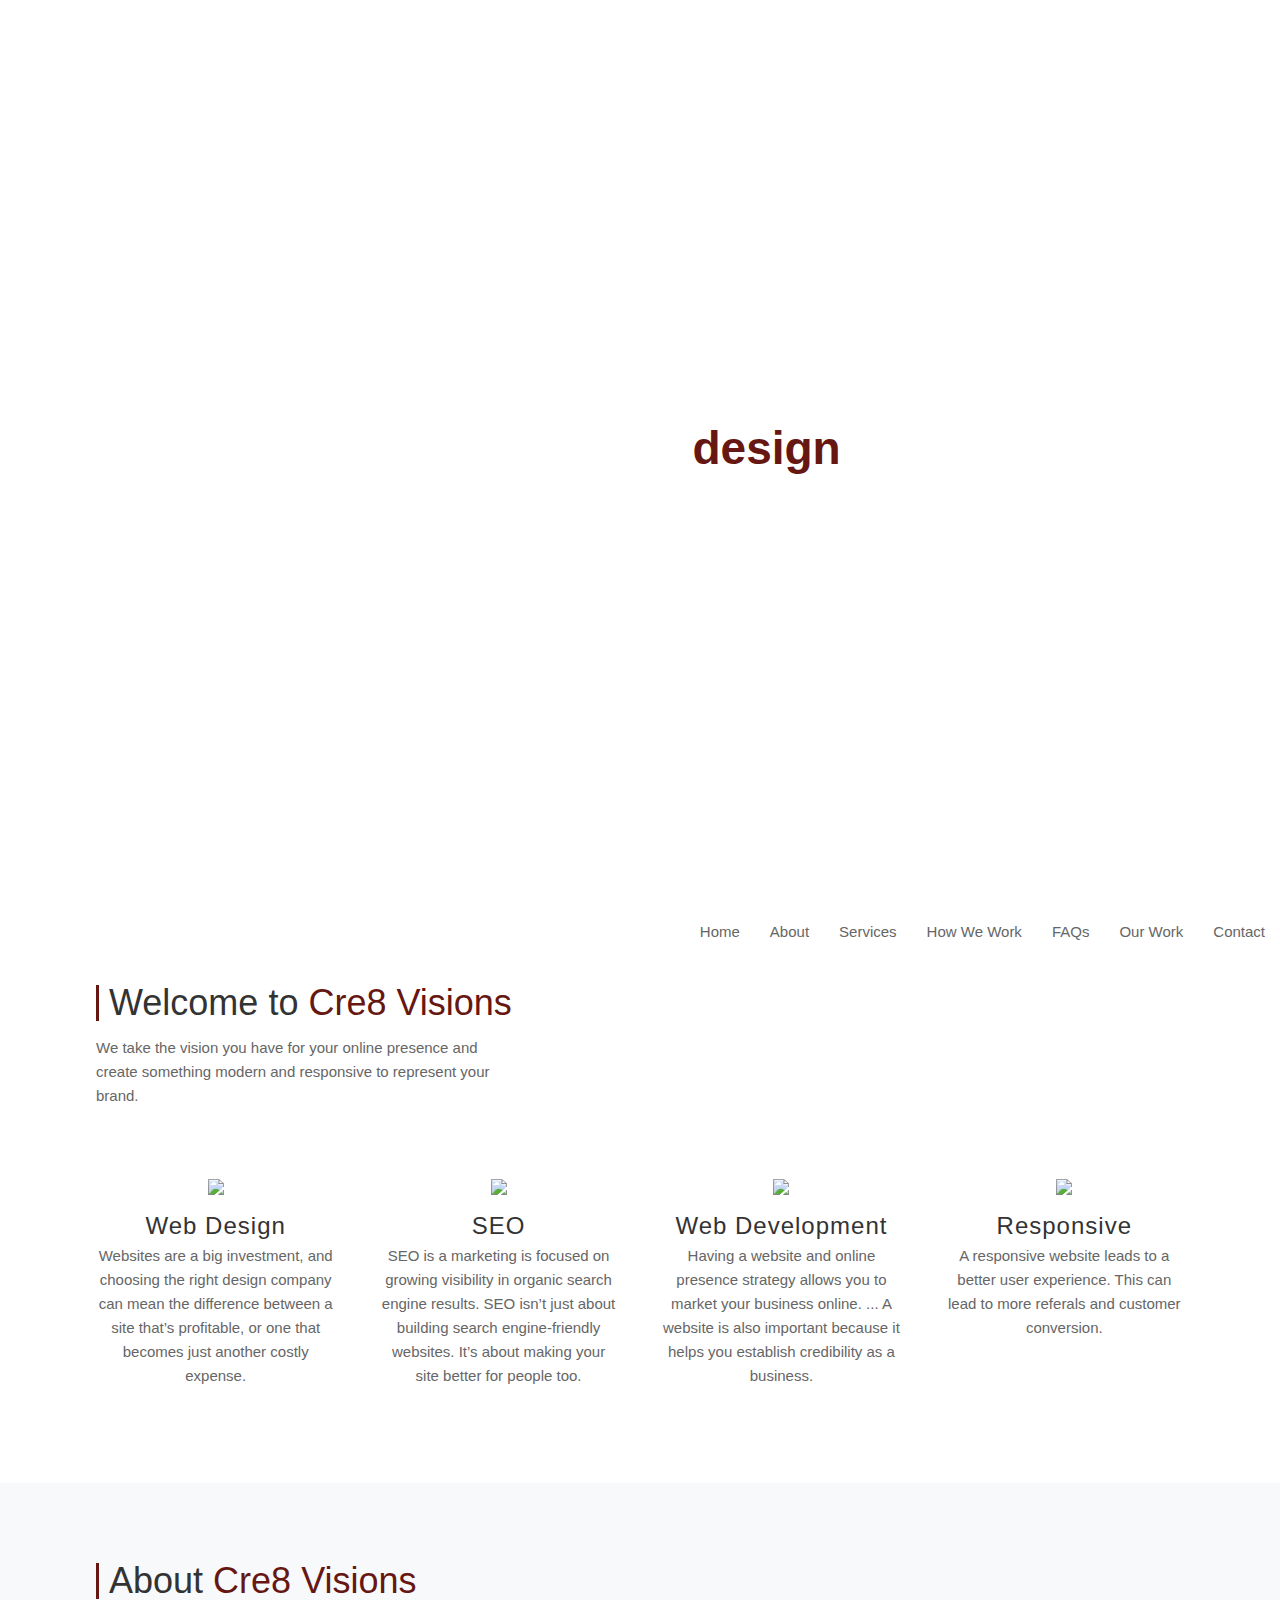
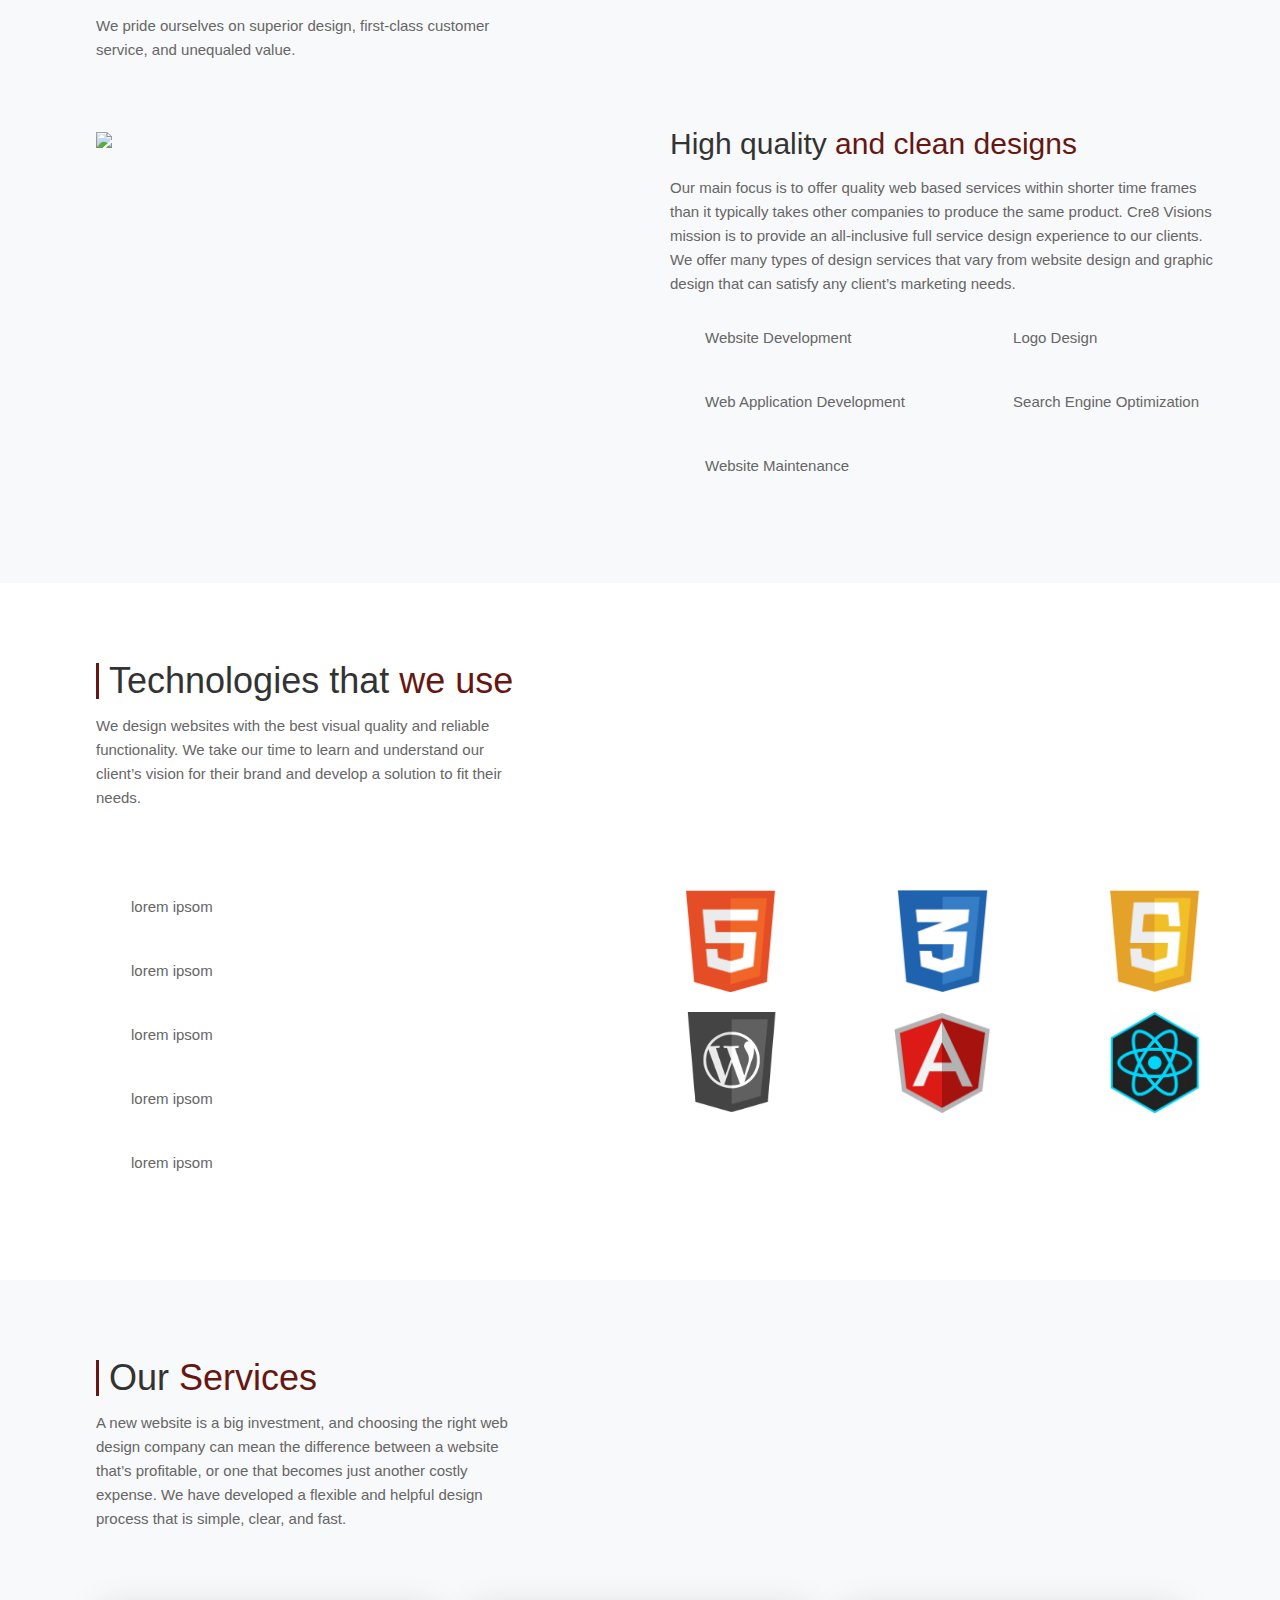
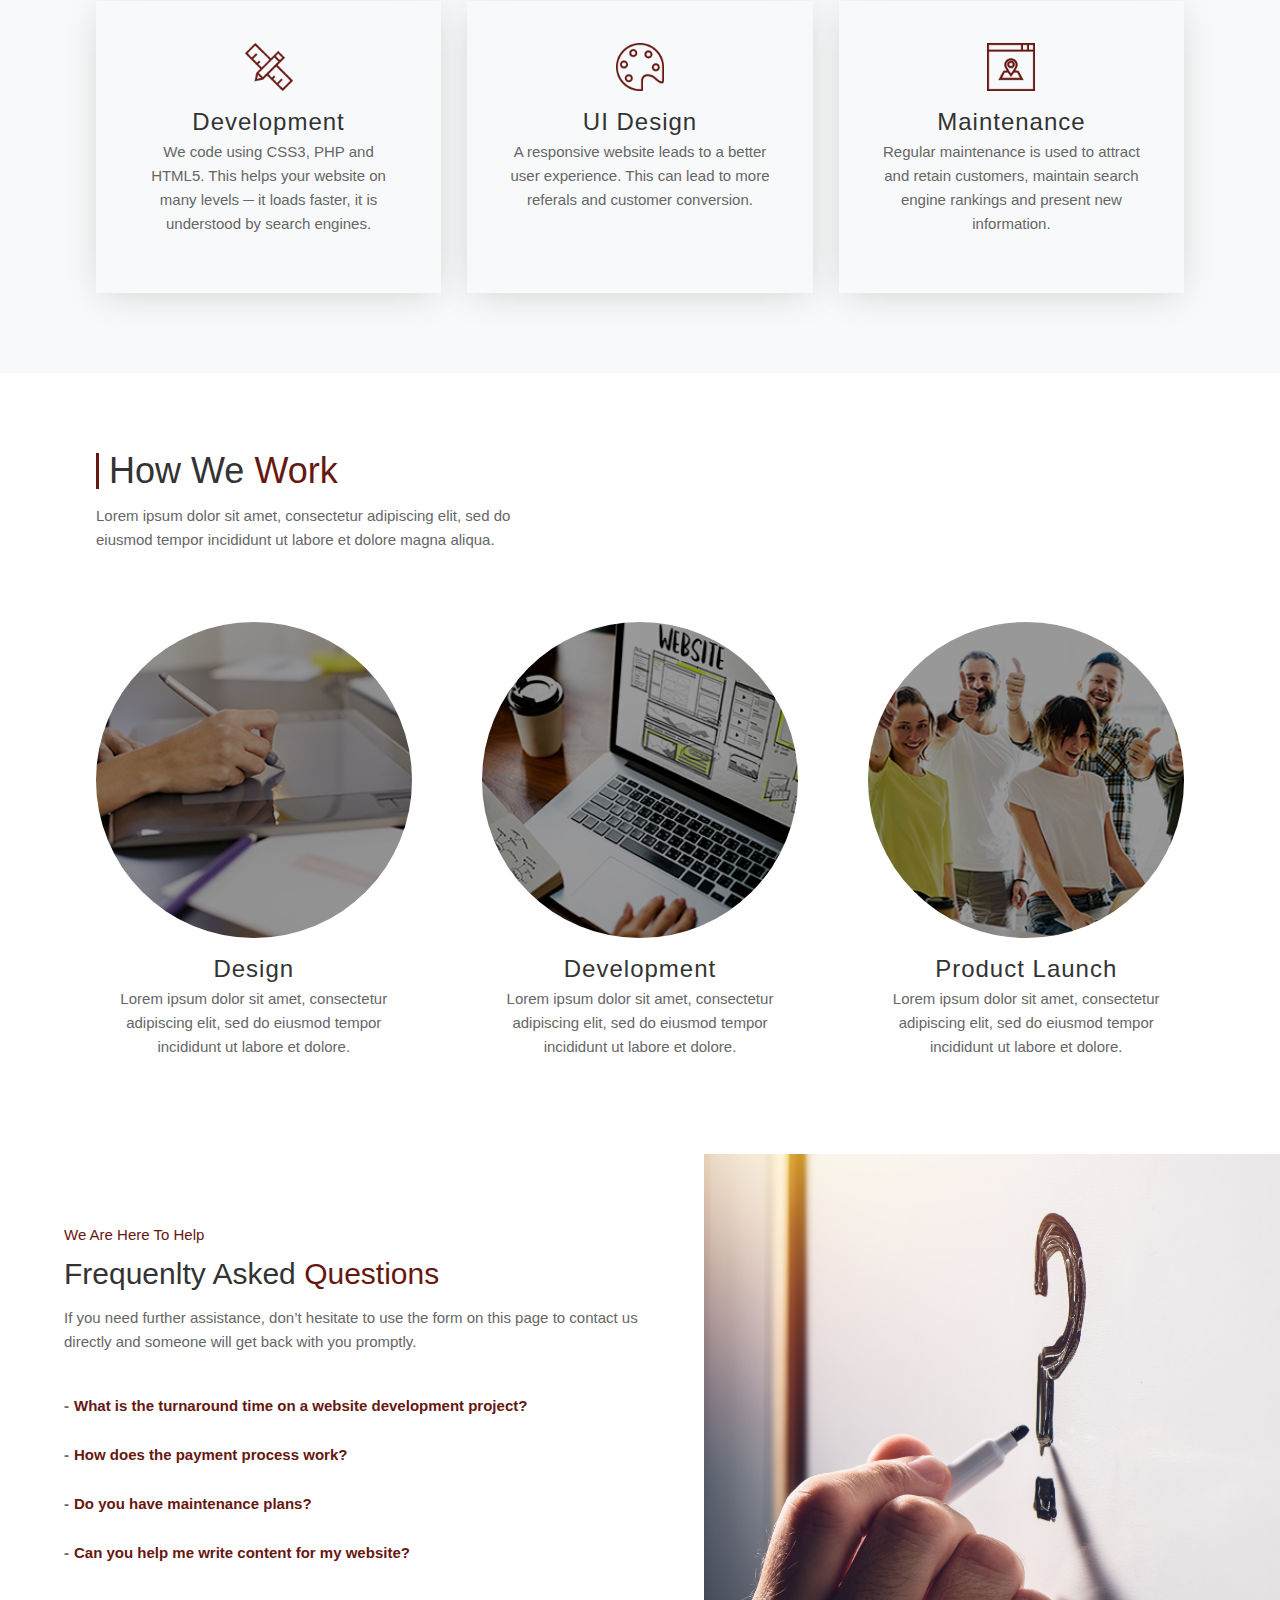
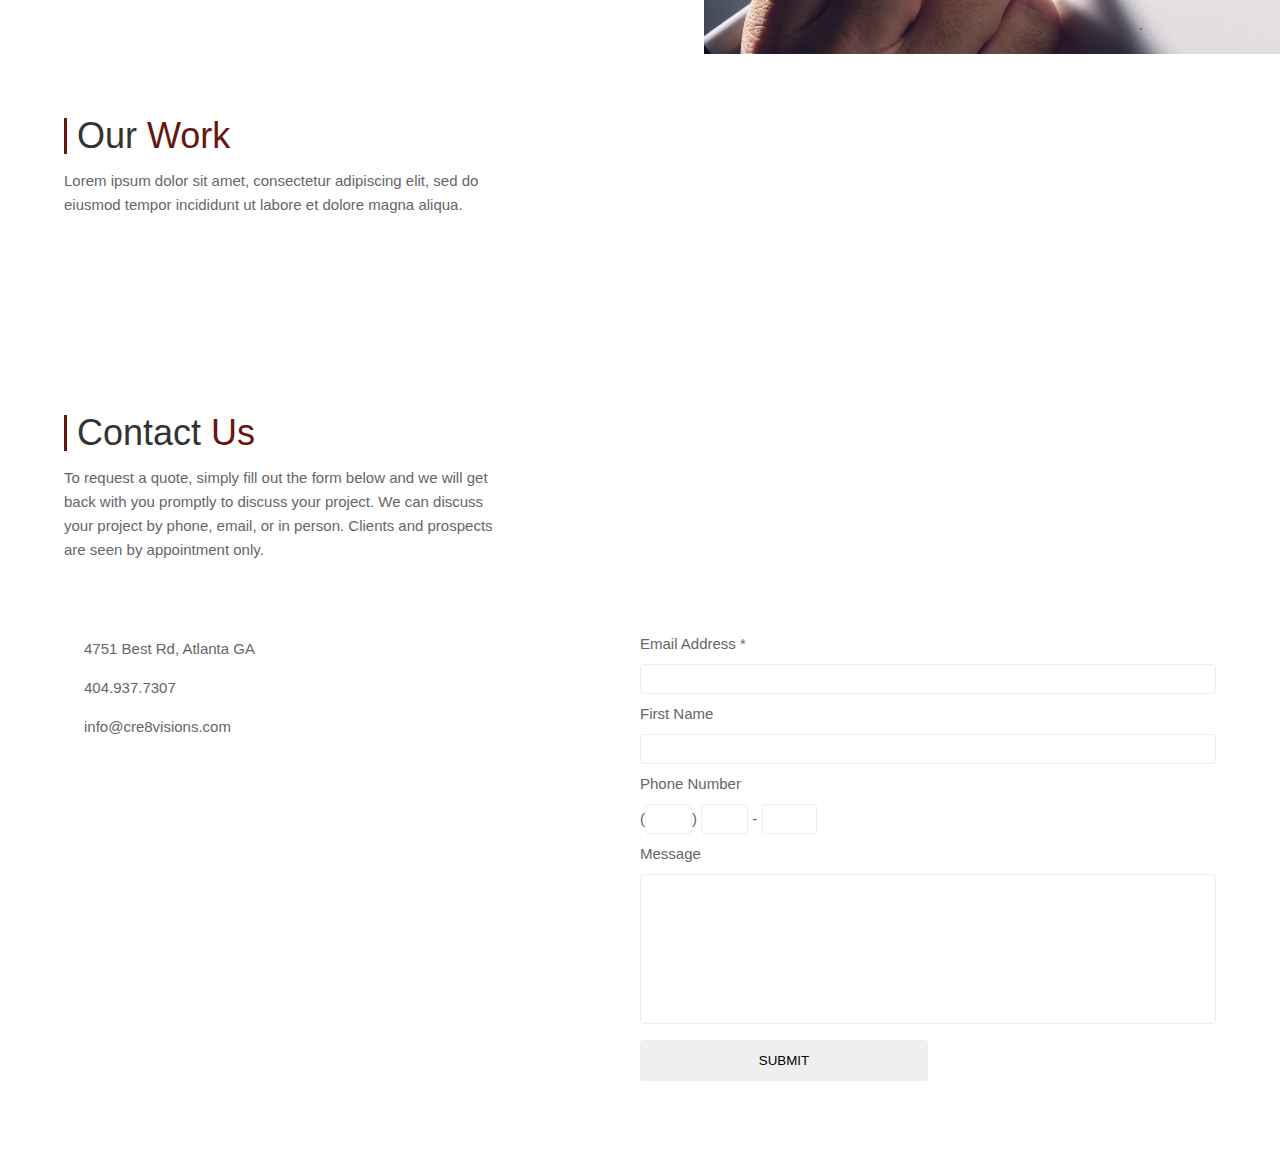
==== index.html @ c7406ad6 "css changes" ====
<!DOCTYPE html>
<html lang="en">

<head>
    <meta charset="utf-8" />
    <meta http-equiv="X-UA-Compatible" content="IE=edge">
    <title>Cre8 Visions | Atlanta Web Design and Development</title>
    <meta name="viewport" content="width=device-width, initial-scale=1, shrink-to-fit=yes">
    <link rel="stylesheet" type="text/css" media="screen" href="css/style.css" />
    <link rel="stylesheet" href="https://use.fontawesome.com/releases/v5.3.1/css/all.css" integrity="sha384-mzrmE5qonljUremFsqc01SB46JvROS7bZs3IO2EmfFsd15uHvIt+Y8vEf7N7fWAU"
        crossorigin="anonymous">
    <link href="https://fonts.googleapis.com/css?family=Montserrat:100,300,400,500,600" rel="stylesheet">
    <script type="text/javascript"
    src="https://ajax.googleapis.com/ajax/libs/jquery/1.11.0/jquery.min.js"></script>
    <script src="index.js"></script>
</head>

<body>

    <div class="hero">
        <div class="hero-callout">
            <h4>We Are Cre8 Visions</h4>
            <h1>Atlanta web <span class="red-span">design</span></h1>
            <p>Let us help you put your vision on the web.</p>
        </div>
    </div>
    <header id="header">
        <nav>
            <ul>
                <li>Home</li>
                <li>About</li>
                <li>Services</li>
                <li>How We Work</li>
                <li>FAQs</li>
                <li>Our Work</li>
                <li>Contact</li>
            </ul>
        </nav>

    </header> 
    
    <main>
<div id="stickyContent"></div>
        <!--WELCOME-->
        <section id="welcome" class="row">
            <div class="welcome-content">
                <h2 class="title"><span class="line"></span>Welcome to
                    <span class="title-bold">Cre8 Visions</span>
                    <!-- <span class="line p-absolute bg-orange"></span> -->
                </h2>
                <p class="short-desc">
                    We take the vision you have for your online presence and create something modern and responsive to
                    represent your brand.
                </p>
                <div class="welcome-cards">
                    <div class="call-out">
                        <img src="http://blukollallccom.ipage.com/images/ruler.png" class="icon">
                        <h5>Web Design</h5>
                        <p>Websites are a big investment, and choosing the right design company can mean the difference
                            between a site that’s profitable, or one that becomes just another costly expense.</p>
                    </div>

                    <div class="call-out">
                        <img src="http://blukollallccom.ipage.com/images/search.png" class="icon">
                        <h5>SEO</h5>
                        <p>SEO is a marketing is focused on growing visibility in organic search engine results. SEO
                            isn’t just about building search engine-friendly websites. It’s about making your site
                            better for people too.</p>
                    </div>

                    <div class="call-out">
                        <img src="http://blukollallccom.ipage.com/images/globe.png" class="icon">
                        <h5>Web Development</h5>
                        <p>Having a website and online presence strategy allows you to market your business online. ...
                            A website is also important because it helps you establish credibility as a business.</p>
                    </div>

                    <div class="call-out">
                        <img src="http://blukollallccom.ipage.com/images/chart.png" class="icon">
                        <h5>Responsive</h5>
                        <p>A responsive website leads to a better user experience. This can lead to more referals and
                            customer conversion. </p>
                    </div>
                </div>
            </div>
        </section>

        <!--ABOUT-->
        <section id="about" class="row">
            <div class="about-content">

                <h2 class="title"><span class="line"></span>About <span class="title-bold">Cre8 Visions</span>
                </h2>
                <p class="short-desc">
                    We pride ourselves on superior design, first-class customer service, and unequaled value.
                </p>
                <div class="about-container">
                    <div class="about-half">
                        <img class="half" src="/images/man-and-woman-working-in-office.jpg">
                    </div>
                    <div class="about-half">
                        <h3>High quality <span class="title-bold">and clean designs</span></h3>
                        <p>Our main focus is to offer quality web based services within shorter time frames than it typically takes other companies to produce the same product.   Cre8 Visions mission is to provide an all-inclusive full service design experience to our clients.  We offer many types of design services that vary from website design and graphic design that can satisfy any client’s marketing needs.</p>
                        <div class="about-check">
                            <div class="check-list">
                                <ul>
                                    <li><i class="fas fa-check"></i>Website Development</li>
                                    <li><i class="fas fa-check"></i>Web Application Development</li>
                                    <li><i class="fas fa-check"></i>Website Maintenance</li>
                                </ul>
                            </div>
                            <div class="check-list">
                                <ul>
                                    <li><i class="fas fa-check"></i>Logo Design</li>
                                    <li><i class="fas fa-check"></i>Search Engine Optimization</li>
                                </ul>
                            </div>
                        </div>
                    </div>
                </div>
            </div>
        </section>

        <!--TECHNOLOGIES-->
        <section id="technologies" class="row">
            <div class="tech-content">
                <h2 class="title">Technologies that <span class="title-bold">we use</span></h2>
                <p class="short-desc">We design websites with the best visual quality and reliable functionality. We
                    take our time to learn and understand our client’s vision for their brand and develop a solution to
                    fit their needs.</p>
                <div class="tech-container">
                    <div class="tech-half">
                        <ul>
                            <li><i class="fas fa-check"></i>lorem ipsom</li>
                            <li><i class="fas fa-check"></i>lorem ipsom</li>
                            <li><i class="fas fa-check"></i>lorem ipsom</li>
                            <li><i class="fas fa-check"></i>lorem ipsom</li>
                            <li><i class="fas fa-check"></i>lorem ipsom</li>


                        </ul>
                    </div>
                    <!--End tech-half-->
                    <div class="tech-half">
                        <div class="tech-stack">
                            <div class="col-3">
                                <img src="/images/html.jpg">
                            </div>
                            <div class="col-3">
                                <img src="/images/css.jpg">
                            </div>
                            <div class="col-3">
                                <img src="/images/javascript.jpg">
                            </div>
                        </div>
                        <!--End tech-stack-->
                        <div class="tech-stack">
                            <div class="col-3">
                                <img src="/images/wordpress.ico">
                            </div>
                            <div class="col-3">
                                <img src="/images/angular.jpg">
                            </div>
                            <div class="col-3">
                                <img src="/images/react.jpg">
                            </div>
                        </div>
                        <!--End tech-stack-->
                    </div>
                    <!--End tech-half-->
                </div>
                <!--End tech-container-->
            </div>
            <!--End tech-content-->
        </section>

        <!--WHY WE ARE DIFFERENT-->
        <section id="whydifferent">
            <div class="intro"></div>
        </section>


        <!--SERVICES-->
        <section id="services">
            <div class="services-content">
                <h2 class="title"><span class="line-short"></span>Our <span class="title-bold">Services</span>
                </h2>
                <p class="short-desc">
                    A new website is a big investment, and choosing the right web design company can mean the
                    difference between a website that’s profitable, or one that becomes just another costly expense. We
                    have developed a flexible and helpful design process that is simple, clear, and fast.
                </p>

                <div class="services-cards">
                    <div class="s-call-out">
                        <img src="/images/develop.png" class="icon">
                        <h5>Development</h5>
                        <p>
                            We code using CSS3, PHP and HTML5. This helps your website on many levels ─ it loads
                            faster, it is understood by search engines.
                        </p>
                    </div>
                    <div class="s-call-out">
                        <img src="/images/ui.png" class="icon">
                        <h5>UI Design</h5>
                        <p>
                            A responsive website leads to a better user experience. This can lead to more referals and
                            customer conversion.
                        </p>
                    </div>
                    <!-- <div class="s-call-out">
                        <img src="/images/market.png" class="icon">
                        <h5>Logo Design</h5>
                        <p>
                            A logo is an important part of your company's brand, and makes a significant impact on a company's public perception. In fact, a logo is one of the most important branding investments a business can make.                     
                        </p>
                    </div> -->
                    <div class="s-call-out">
                        <img src="/images/market.png" class="icon">
                        <h5>Maintenance</h5>
                        <p>
                            Regular maintenance is used to attract and retain customers, maintain search engine
                            rankings and present new information.
                        </p>
                    </div>
                </div>
            </div>
        </section>

        <!--HOW WE WORK-->
        <section id="howwework">
            <div class="howwework-content">
                <h2 class="title"><span class="line"></span>How We <span class="title-bold">Work</span>
                </h2>
                <p class="short-desc">
                    Lorem ipsum dolor sit amet, consectetur adipiscing elit, sed do eiusmod tempor incididunt ut labore
                    et dolore magna aliqua.
                </p>
                <div class="howwework-cards">
                    <div class="h-call-out">
                        <img src="/images/design.jpg" class="circle">
                        <h5>Design</h5>
                        <p>Lorem ipsum dolor sit amet, consectetur adipiscing elit, sed do eiusmod tempor incididunt ut
                                labore et dolore.</p>
                    </div>

                    <div class="h-call-out">
                        <img src="/images/development.jpg" class="circle">
                        <h5>Development</h5>
                        <p>Lorem ipsum dolor sit amet, consectetur adipiscing elit, sed do eiusmod tempor incididunt ut
                                labore et dolore.</p>
                    </div>

                    <div class="h-call-out">
                        <img src="/images/product.jpg" class="circle">
                        <h5>Product Launch</h5>
                        <p>Lorem ipsum dolor sit amet, consectetur adipiscing elit, sed do eiusmod tempor incididunt ut
                            labore et dolore.</p>
                    </div>
                </div>
            </div>
        </section>

        <!--FAQS-->
        <section id="faqs">
            <div class="faqs-content">
                <div class="f-half f-half-left">
                    <p class="subtitle">
                        We Are Here To Help
                    </p>
                    <h3 class="">Frequenlty Asked <span class="title-bold">Questions</span>
                    </h3>
                    <p class="">
                        If you need further assistance, don’t hesitate to use the form on this page to contact us
                        directly and someone will get back with you promptly.
                    </p>
                    <div class="questions">
                        <div class="question-container">
                            <p class="question">What is the turnaround time on a website development project?</p>
                            <div class="answer">The turnaround on a website development project varies by size of the
                                project. Typically a basic website can be turned around in 30 days if all content for
                                the site is provided upfront. The content delivery is very important to keep the
                                project delivery on time.</div>
                        </div>
                        <div class="question-container">
                            <p class="question">How does the payment process work?</p>
                            <div class="answer">The project starts with a 50% deposit. After design sign off and before
                                we move into programming, we collect 25%. Once we have completed and fulfilled our
                                scope, the final 25% is collected and your website is then scheduled for launch</div>
                        </div>
                        <div class="question-container">
                            <p class="question">Do you have maintenance plans?</p>
                            <div class="answer">Of course! No need to go from developer to developer every time you need
                                a site update. We have multiple plans to fit your website maintenance needs.</div>
                        </div>
                        <div class="question-container">
                            <p class="question">Can you help me write content for my website?</p>
                            <div class="answer">For an additional fee we do offer copywriting services.</div>
                        </div>
                    </div>
                </div>
                <div class="f-half f-half-right">

                </div>
            </div>
        </section>

        <!--TESTIMONIES-->
        <section id="testimonies"></section>

        <!--OUR WORK-->
        <section id="ourwork">
            <h2 class="title"><span class="line-short"></span>Our <span class="title-bold">Work</span>
            </h2>
            <p class="short-desc">
                Lorem ipsum dolor sit amet, consectetur adipiscing elit, sed do eiusmod tempor incididunt ut labore et
                dolore magna aliqua.
            </p>
            <div class="intro"></div>
        </section>

        <!--OUR blog-->
        <!--<section id="ourblog">
            <h2 class="title"><span class="line-short"></span>Our <span class="title-bold">Blog</span>
            </h2>
            <p class="short-desc">
                Lorem ipsum dolor sit amet, consectetur adipiscing elit, sed do eiusmod tempor incididunt ut labore et dolore magna aliqua.
            </p>
            <div class="intro"></div>    
        </section>-->

        <!--CONTACT-->
        <section id="contact">

            <h2 class="title"><span class="line-short"></span>Contact <span class="title-bold">Us</span>
            </h2>
            <p class="short-desc">
                To request a quote, simply fill out the form below and we will get back with you promptly to discuss
                your project. We can discuss your project by phone, email, or in person.
                Clients and prospects are seen by appointment only.
            </p>
            <div class="contact-content">
                <div class="contact-left c-half">
                    <p><i class="fas fa-map-marked-alt fa-2x"></i>4751 Best Rd, Atlanta GA</p>
                    <p><i class="fas fa-mobile-alt fa-2x"></i> 404.937.7307</p>
                    <p><i class="fas fa-envelope fa-2x"></i>info@cre8visions.com</p>
                </div>

                <div class="contact-right c-half">
                    <!-- Begin Mailchimp Signup Form -->
                    <div id="mc_embed_signup">
                        <form action="https://blukolladesigns.us4.list-manage.com/subscribe/post?u=a2a1aa2dd1f7f5a3fca1d4384&amp;id=450f7bca35"
                            method="post" id="mc-embedded-subscribe-form" name="mc-embedded-subscribe-form" class="validate"
                            target="_blank" novalidate>
                            <div id="mc_embed_signup_scroll">

                                <div class="mc-field-group">
                                    <label for="mce-EMAIL">Email Address <span class="asterisk">*</span>
                                    </label>
                                    <input type="email" value="" name="EMAIL" class="required email" id="mce-EMAIL">
                                </div>
                                <div class="mc-field-group">
                                    <label for="mce-FNAME">First Name </label>
                                    <input type="text" value="" name="FNAME" class="" id="mce-FNAME">
                                </div>
                                <div class="mc-field-group size1of2">
                                    <label for="mce-PHONE">Phone Number </label>
                                    <div class="phonefield phonefield-us">
                                        (<span class="phonearea"><input class="phonepart " pattern="[0-9]*" id="mce-PHONE-area"
                                                name="PHONE[area]" maxlength="3" size="3" value="" type="text"></span>)
                                        <span class="phonedetail1"><input class="phonepart " pattern="[0-9]*" id="mce-PHONE-detail1"
                                                name="PHONE[detail1]" maxlength="3" size="3" value="" type="text"></span>
                                        -
                                        <span class="phonedetail2"><input class="phonepart " pattern="[0-9]*" id="mce-PHONE-detail2"
                                                name="PHONE[detail2]" maxlength="4" size="4" value="" type="text"></span>
                                        <span class="small-meta nowrap"></span>
                                    </div>
                                </div>
                                <div class="mc-field-group">
                                    <label for="mce-MESSAGE">Message </label>
                                    <input type="text" value="" name="MESSAGE" class="" id="mce-MESSAGE">
                                </div>
                                <div id="mce-responses" class="clear">
                                    <div class="response" id="mce-error-response" style="display:none"></div>
                                    <div class="response" id="mce-success-response" style="display:none"></div>
                                </div>
                                <!-- real people should not fill this in and expect good things - do not remove this or risk form bot signups-->
                                <div style="position: absolute; left: -5000px;" aria-hidden="true"><input type="text"
                                        name="b_a2a1aa2dd1f7f5a3fca1d4384_450f7bca35" tabindex="-1" value=""></div>
                                <div class="clear"><input type="submit" value="SUBMIT" name="subscribe" id="mc-embedded-subscribe"
                                        class="button"></div>
                            </div>
                        </form>
                    </div>
                </div>
                <!--End mc_embed_signup-->
            </div>

        </section>

        <!--FOOTER-->
        <footer>
            <div class="social"></div>
        </footer>
    </main>

    <script type="text/javascript" src="//s3.amazonaws.com/downloads.mailchimp.com/js/mc-validate.js"></script>
    
    <script type="text/javascript">(function ($) { window.fnames = new Array(); window.ftypes = new Array(); fnames[0] = 'EMAIL'; ftypes[0] = 'email'; fnames[1] = 'FNAME'; ftypes[1] = 'text'; fnames[3] = 'ADDRESS'; ftypes[3] = 'address'; fnames[4] = 'PHONE'; ftypes[4] = 'phone'; fnames[5] = 'MESSAGE'; ftypes[5] = 'text'; }(jQuery)); var $mcj = jQuery.noConflict(true);</script>
    
<script>document.addEventListener("DOMContentLoaded", function(event) { 


        var acc = document.getElementsByClassName("question");
        var answer = document.getElementsByClassName('answer');
        
        for (i = 0; i < acc.length; i++) {
            acc[i].onclick = function(){
                this.classList.toggle("active");
                this.nextElementSibling.classList.toggle("show");
        };
        }
        
        function setClass(els, className, fnName) {
            for (var i = 0; i < els.length; i++) {
                els[i].classList[fnName](className);
            }
        }
        
        });</script>
</body>

</html>
---- css/style.css ----
body {
    margin: 0;
    font-family: 'Monsterrat', sans-serif;
    font-weight: 300;
    height: 100%;
    margin-top: 5px;
    line-height: 24px;
    font-size: 18px;
    color: #666;
}

img {
    width: 100%;
    height: auto;
}

h1, h2, h3, h4, h5, h6 {
    color: #333;
    margin: 0 0 20px 0;
}

h1 {
    font-size: 46px;
    font-weight: 100;
    line-height: 42px;
    color: #fff;
}

h2 {
    font-size: 36px;
    font-weight: 100;
    line-height: 36px;
}

h3 {
    font-size: 25px;
    font-weight: 200;
}

h4 {
    font-size: 18px;
    font-weight: 100;
    color: #fff;
}

h5 {
    font-size: 18px;
    margin-bottom: 0px;
    margin-top: 10px;
    letter-spacing: 1px;
}

p {
    margin-top: 5px;
    line-height: 24px;

}

ul {
    margin-bottom: 0px;
    margin-top: 0px;
    padding-left: 0px;
}

li {
    list-style: none;
    margin-bottom: 10px;
}

.red-span {
    color: #671711;
    font-weight: 600;
}

.subtitle {
    color: #671711;
    font-weight: 400;
}

/* The hero image */

.hero {
    background-image: url("http://cre8visions.com/wp-content/uploads/2016/03/header.jpg");
    height: 100vh;
    background-position: center;
    background-repeat: no-repeat;
    background-size: cover;
    position: relative;
}

.hero-callout {
    text-align: center;
    position: absolute;
    top: 50%;
    left: 50%;
    transform: translate(-50%, -50%);
    color: white;
}

.row {
    padding: 15% 0 5% 0;

}

.call-out {
    text-align: center;
    margin-bottom: 15%;
}

.col-3 {
  display: flex;
  flex-direction: column;
}

/* -- WELCOME SECTION --*/

/* -------------------*/

#welcome {
    padding: 5%;
}

.title {
    border-left: #671711 solid 3px; 
    padding-left: 10px;
    margin: 0 25% 15px 0;

}

/* .title {
    margin: 0 25% 15px 0;
} */

.title-bold {
    font-weight: 500;
    color: #671711;
}

.short-desc {
    margin: 0 25% 70px 0;
}

.icon {
    height: auto;
    width: 48px;
}

/* -- ABOUT SECTION --*/

/* -------------------*/

#about {
    background-color: #f8f9fa;
    padding: 5%;
}

.fas {
    padding-right: 20px;
    color: #671711;
}

/* -- TECHNOLOGIES --*/

/* -------------------*/

#technologies {
    padding: 5%;
}

.half {
    margin-bottom: 5%;
}

.tech-stack {
    display: flex;
    justify-content: space-between;
  }

  .col-3 img {
    padding: 10px; 
    width: 75px;
    height: auto;        
  }

/* -- OUR SERVICES --*/

/* -------------------*/

#services {
    background-color: #f8f9fa;
    padding: 5%;
}



.s-call-out {
    padding: 40px;
    box-shadow: 0 5px 35px -7px #ccc;
    border: 2px solid transparent;
    text-align: center;
}

/* -- HOW WE WORK --*/

/* -------------------*/

#howwework {
    padding: 5%;
}

.circle {
    border-radius: 50%;
    filter: brightness(60%);
}

/* -- FAQS --*/

/* -------------------*/

#faqs {
    padding: 5%;
}

.question-container::before {
    content: "-";
    float: left;
    padding-right: 5px;
    font-weight: 600;
}

.questions {
    margin-top: 40px;
}

.question {
    color: #671711;
    font-weight: 600;
}

.answer {
    background-color: #f4f4f4;
    padding: 10px;
}

div.answer {
    padding: 0 18px;
    max-height: 0;
    overflow: hidden;
    transition: 0.4s ease-in-out;
    opacity: 0;
    margin-bottom:10px;
}

div.answer.show {
    opacity: 1;
    max-height: 500px; 
}

/* -- OUR WORK --*/

/* -------------------*/

#ourwork {
    padding: 5%;
}

/* -- OUR BLOG --*/

/* -------------------*/

#ourblog {
    padding: 5%;
}

/* -- CONTACT --*/

/* -------------------*/

#contact {
    padding: 5%;
}

input[type=text] {
    border-radius: 3px;
    border: 1px solid #eeeeee;
    /* padding: 12px 20px; */
    margin: 8px 0;
    box-sizing: border-box;
    height: 30px;
}

#mce-FNAME {
    width: 100%;
    border-radius: 3px;
    border: 1px solid #eeeeee;
    /* padding: 12px 20px; */
    margin: 8px 0;
    box-sizing: border-box;
}

input[type=email] {
    width: 100%;
    border-radius: 3px;
    border: 1px solid #eeeeee;
    /* padding: 12px 20px; */
    margin: 8px 0;
    box-sizing: border-box;
    height: 30px;

}

input[type=submit] {
    width: 50%;
    border-radius: 3px;
    border: 1px solid #eeeeee;
    padding: 12px;
    margin: 8px 0;
    box-sizing: border-box;
}

#mce-MESSAGE {
    width: 100%;
    height: 150px;
    resize: none;
    border-radius: 3px;
    box-sizing: border-box;
}

@media screen and (min-width: 1024px) {
     body {
        margin: 0;
        font-family: 'Monsterrat', sans-serif;
        font-weight: 300;
        height: 100%;
        margin-top: 5px;
        line-height: 24px;
        font-size: 15px;
        color: #666;
    }

    h3 {
        font-size: 30px;
        font-weight: 300;
    }
  
    h4 {
      font-size: 24px;
    }

    h5 {
        font-size: 24px;
        font-weight: 500;
        line-height: 27px;
    }
    
    .row {
        padding: 0 0 0 0;
    }

    nav ul {
        display: flex;
        float: right;
    }

    li {
        padding: 15px;
    }

    #header {
        background-color: black;
        position: relative;
        z-index: 1001;
    }

    #stickyContent {
        position: fixed;
        top: 0;
        left: 0;
        right: 0;
        z-index: 1000;
        background-color: #E0461B;
      }
  
/* -- WELCOME SECTION --*/

/* -------------------*/
    #welcome {
        padding: 80px 0;

    }
  
    .welcome-content {
        max-width: 85%;
        margin-right: auto;
        margin-left: auto;
    }
  
    .welcome-cards {
        display: flex;
        justify-content: space-between;
    }

    .call-out {
        margin-bottom: 0;
        width: 22%;
    }

    .title {
        border-left: #671711 solid 3px; 
    }

    .short-desc {
        margin: 0 61% 70px 0;
    }

/* -- ABOUT SECTION --*/

/* -------------------*/
    #about {
        width: 100%;
        padding: 80px 0;
    }

    .about-content {
        width: 85%;
        margin-right: auto;
        margin-left: auto;
    }

    .about-container {
        display: flex;
        justify-content: space-between;
    }

    .about-half { 
        flex: 0 0 50%;
        max-width: 50%;
        margin-right: 30px;
    }

    .about-check {
        display: flex;
        justify-content: space-between;
    }
  
/*   Technologies we use */
  
    #technologies {
        width: 100%;
        padding: 80px 0;
    }

    .tech-content {
        width: 85%;
        margin-right: auto;
        margin-left: auto;
    }

    .tech-container {
        display: flex;
        justify-content: space-between;
    }

    .tech-half { 
        flex: 0 0 50%;
        max-width: 50%;
        margin-right: 30px;
    }

    .tech-stack {
        display: flex;
        justify-content: space-between;
      }
    
      .col-3 img {
        padding: 10px; 
        width: 100px;
        /* height: auto;         */
      }
  

/* -- OUR SERVICES --*/

/* -------------------*/
    #services {
       padding: 80px 0;
    }

    .services-content {
        width: 85%;
        margin-right: auto;
        margin-left: auto;
    }

    .services-cards {
        display: flex;
        justify-content: space-between;
    }

    .s-call-out {
        width: 24%;
    }

/* -- HOW WE WORK --*/

/* -------------------*/
    #howwework {
        padding: 80px 0;
    }

    .howwework-content {
        width: 85%;
        margin-right: auto;
        margin-left: auto;
    }

    .howwework-cards{
        display: flex; 
        justify-content: space-between;
        text-align: center;
    }

    .h-call-out {
        width: 29%;
    }

/* -- FAQS --*/

/* -------------------*/
    #faqs {
        padding: 0;
    }

    .faqs-content {
        display: flex;
    }

    .f-half {
        width: 50%;
    }

    .f-half-left {
        padding: 5%;

    }

    .f-half-right {
        background-image: url("/images/faqs.jpg");
        background-size: cover;
        background-repeat: no-repeat;
    }

    .contact-content {
        display: flex;
    }

    .c-half {
        width: 50%;
    }

}

/* Smartphones (portrait and landscape) ----------- */
@media only screen 
and (min-device-width : 320px) 
and (max-device-width : 480px) {
/* Styles */
}
 
/* Smartphones (landscape) ----------- */
@media only screen 
and (min-width : 321px) {
/* Styles */
}
 
/* Smartphones (portrait) ----------- */
@media only screen 
and (max-width : 320px) {
/* Styles */
}
 
/* iPads (portrait and landscape) ----------- */
@media only screen 
and (min-device-width : 768px) 
and (max-device-width : 1024px) {
/* Styles */
}
 
/* iPads (landscape) ----------- */
@media only screen 
and (min-device-width : 768px) 
and (max-device-width : 1024px) 
and (orientation : landscape) {
/* Styles */
}
 
/* iPads (portrait) ----------- */
@media only screen 
and (min-device-width : 768px) 
and (max-device-width : 1024px) 
and (orientation : portrait) {
/* Styles */
}
 
/* Desktops and laptops ----------- */
@media only screen 
and (min-width : 1224px) {
/* Styles */
}
 
/* Large screens ----------- */
@media only screen 
and (min-width : 1824px) {
/* Styles */
}
 
/* iPhone 4 ----------- */
@media
only screen and (-webkit-min-device-pixel-ratio : 1.5),
only screen and (min-device-pixel-ratio : 1.5) {
/* Styles */
}
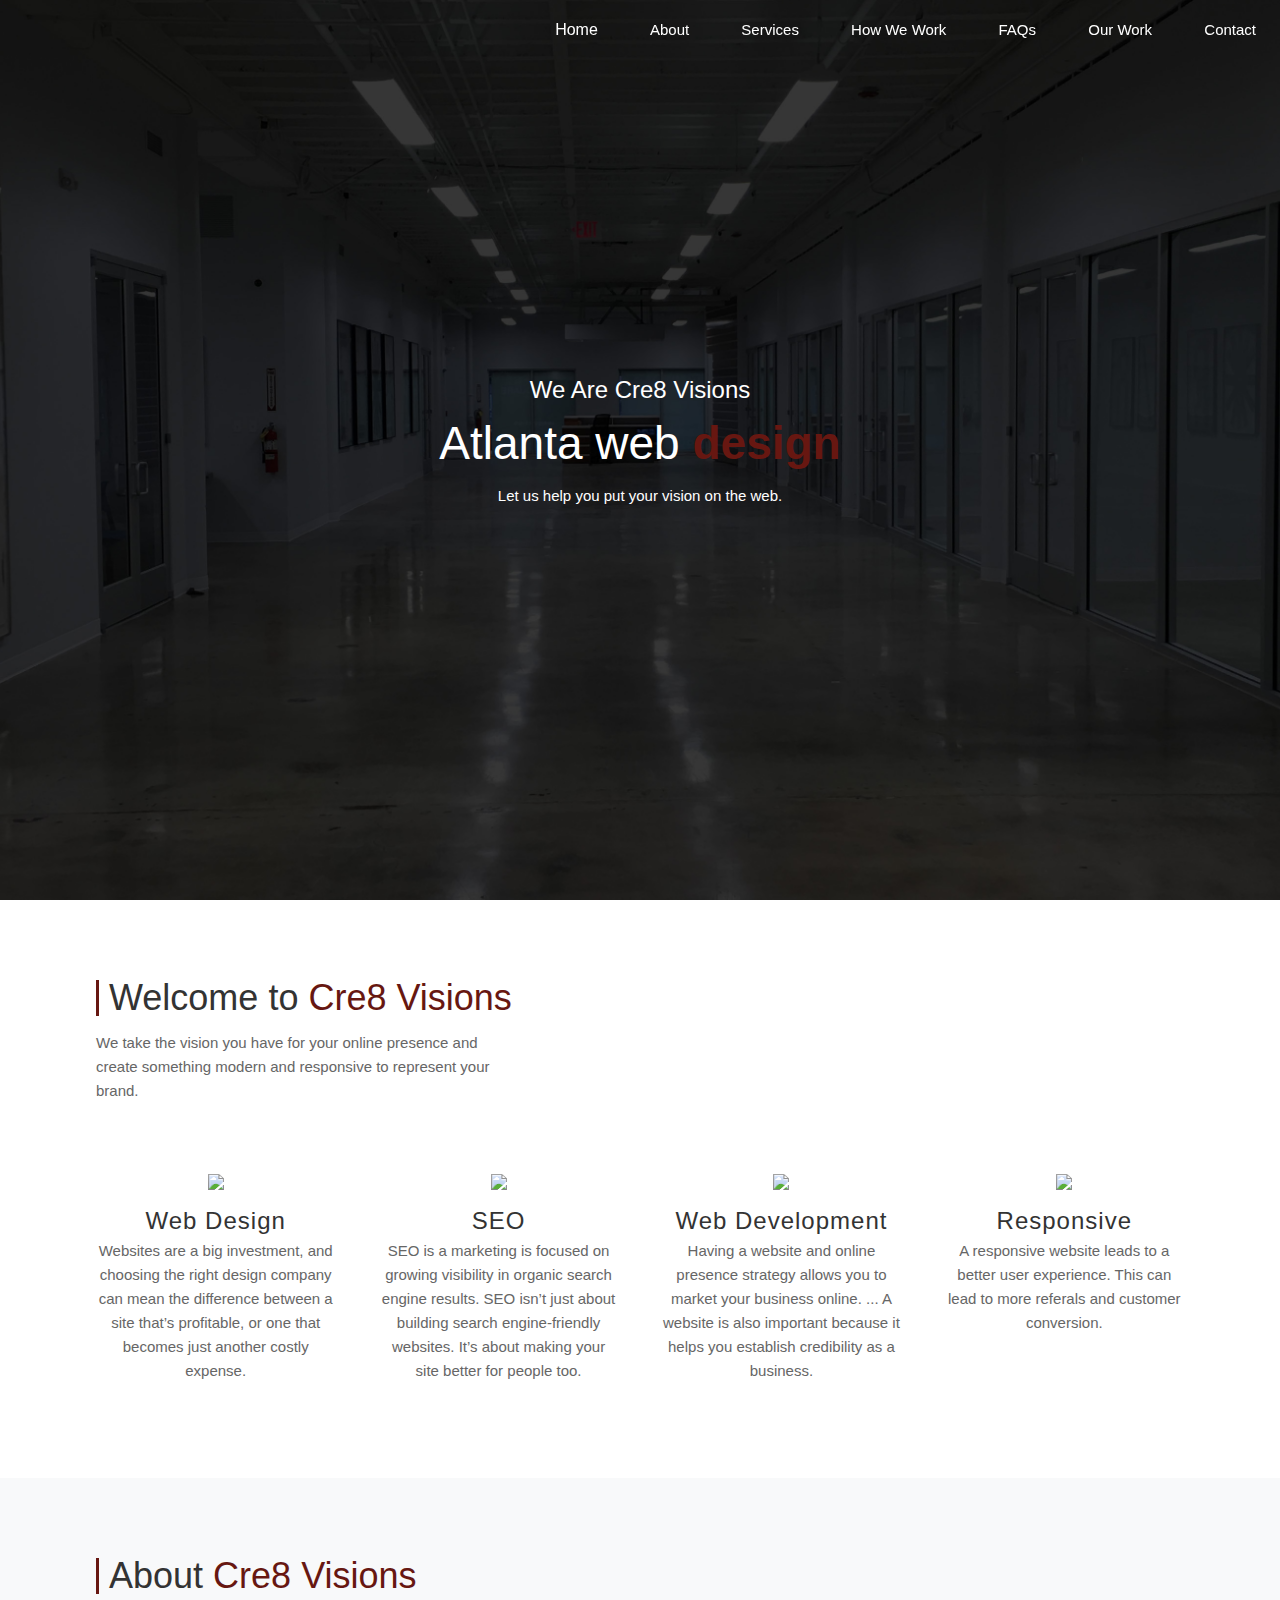
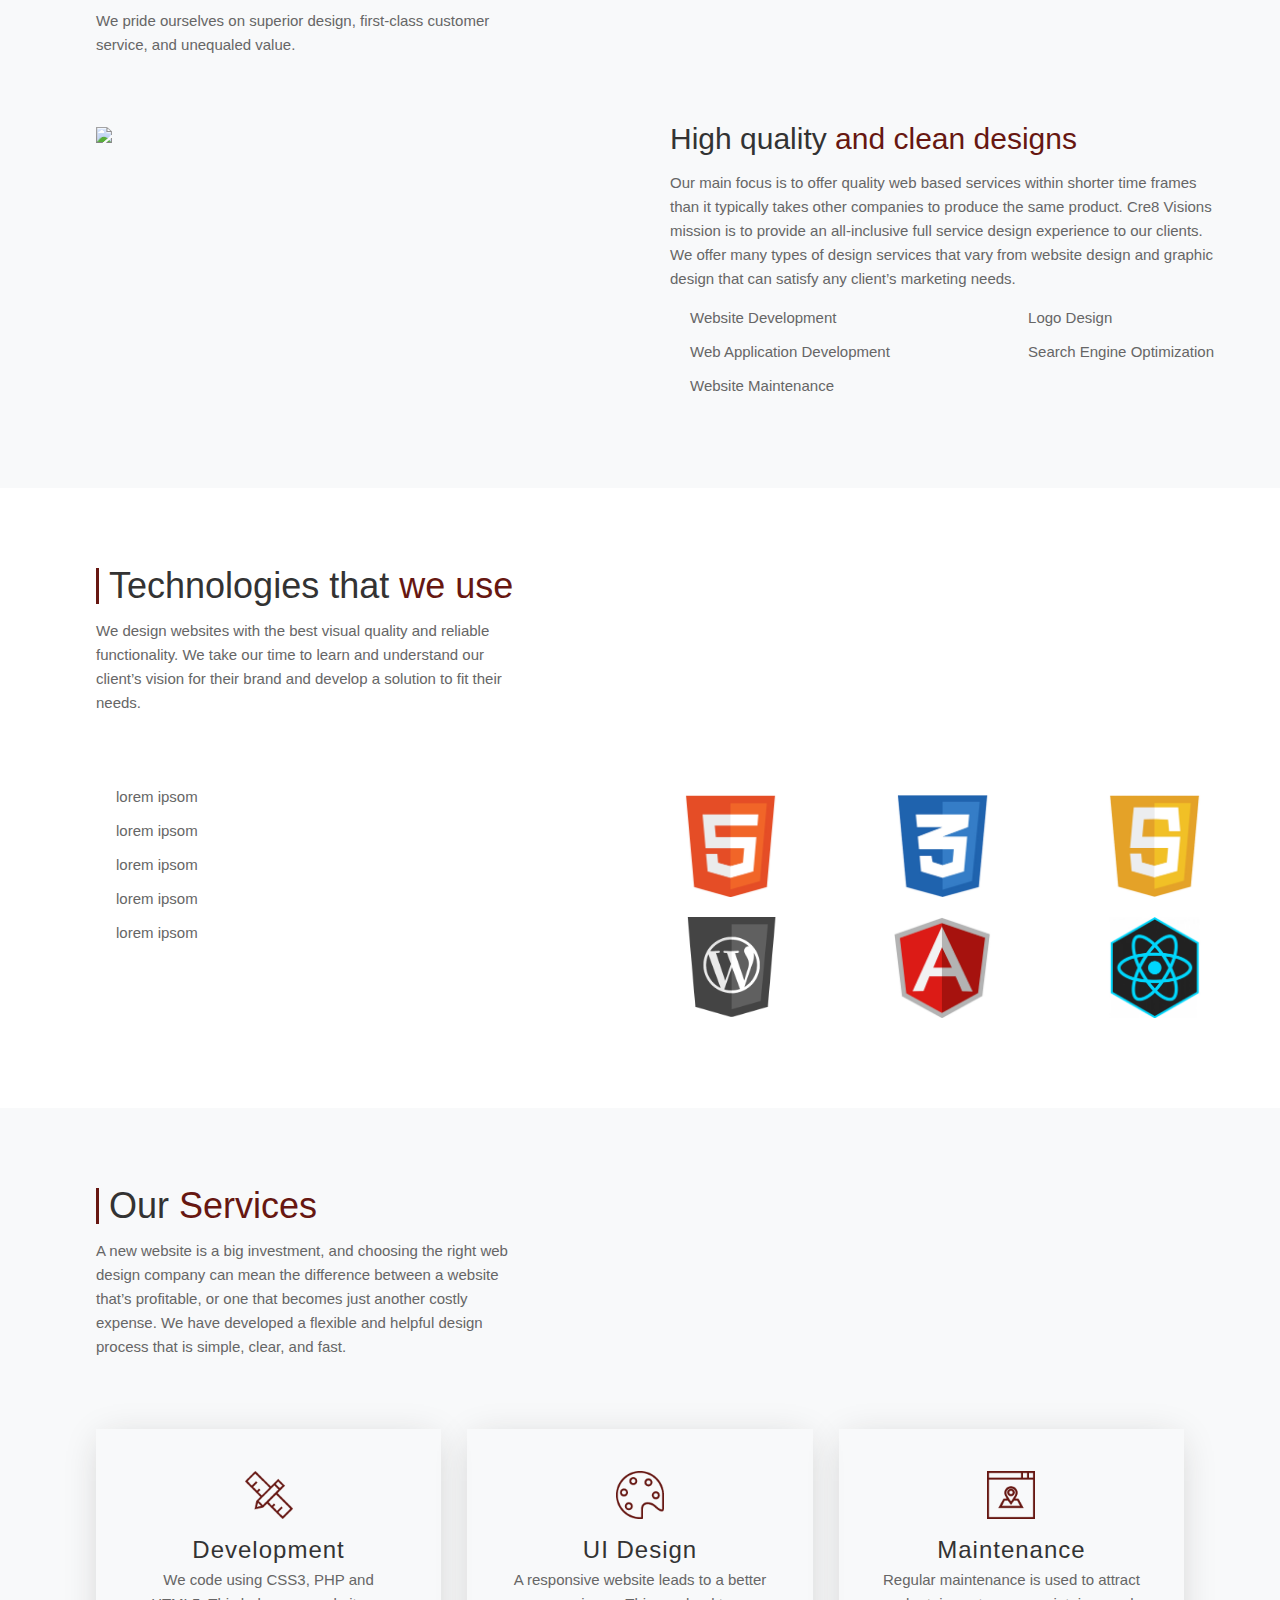
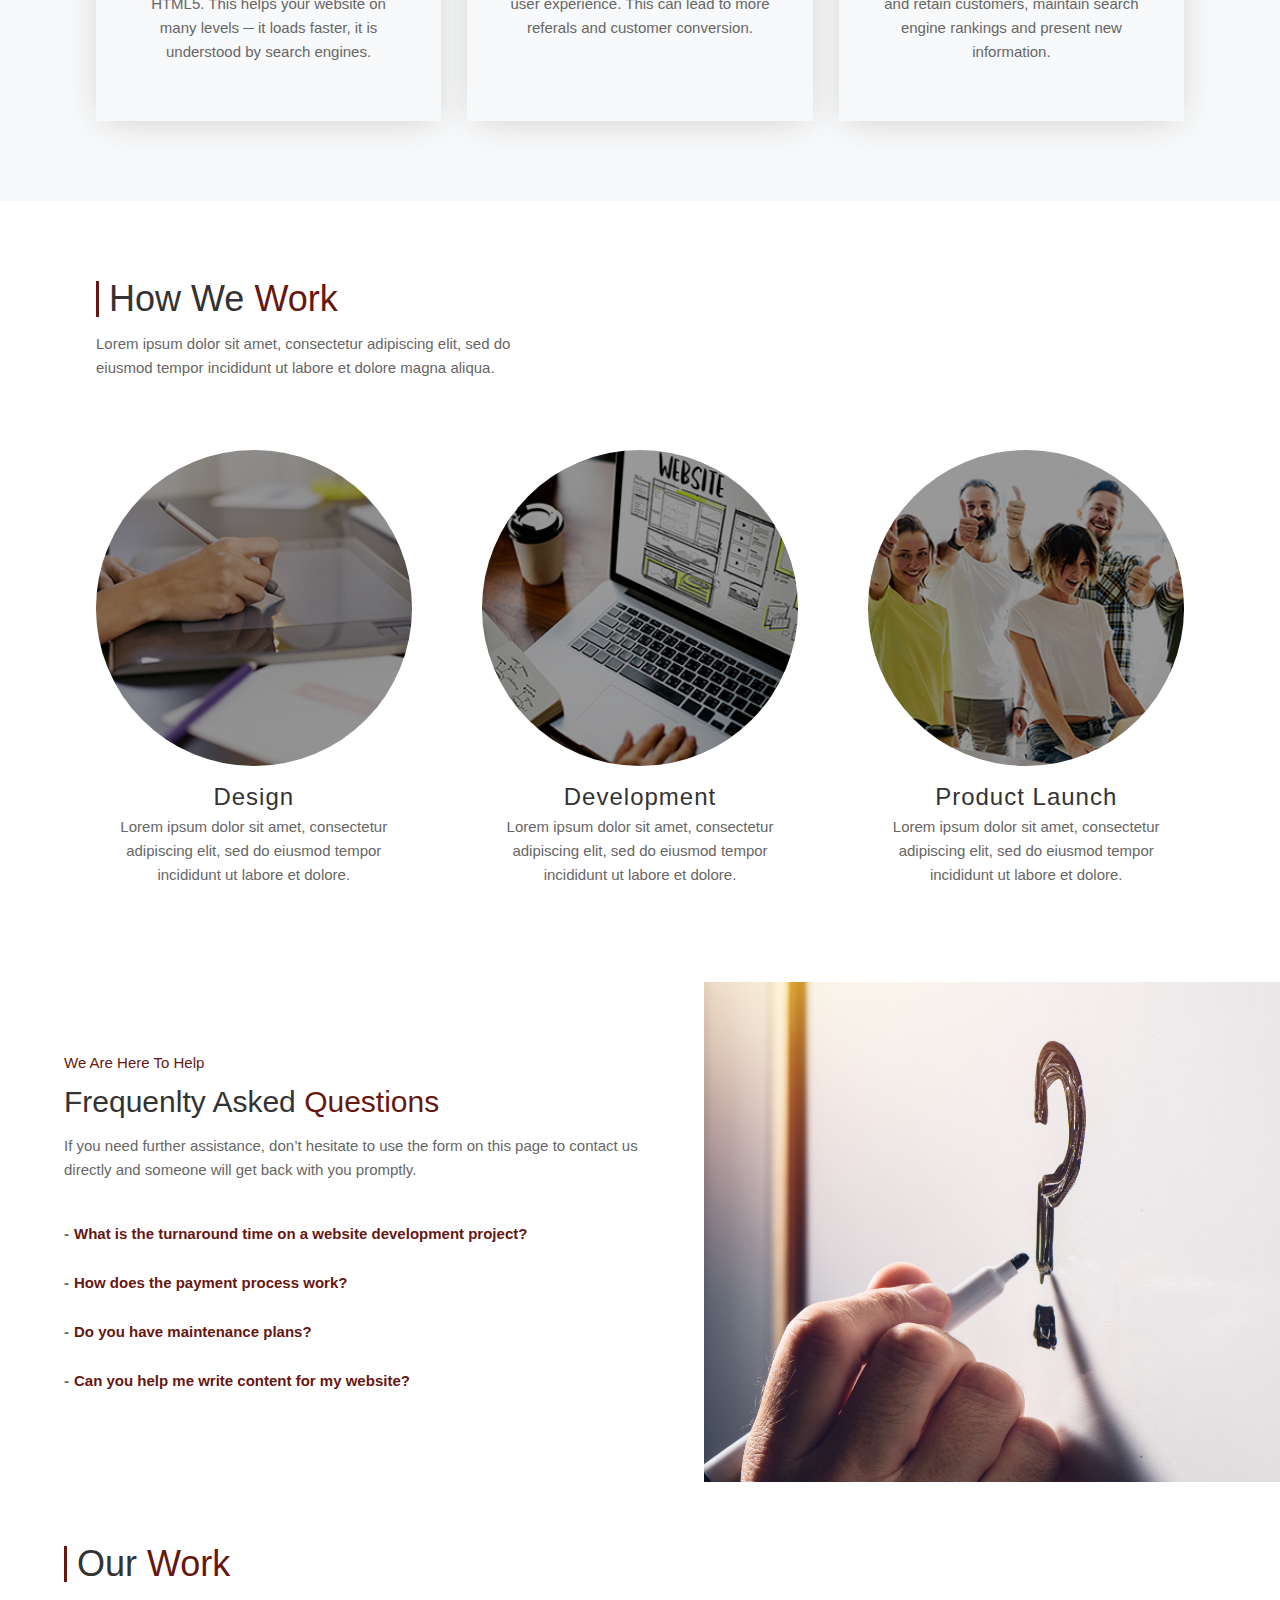
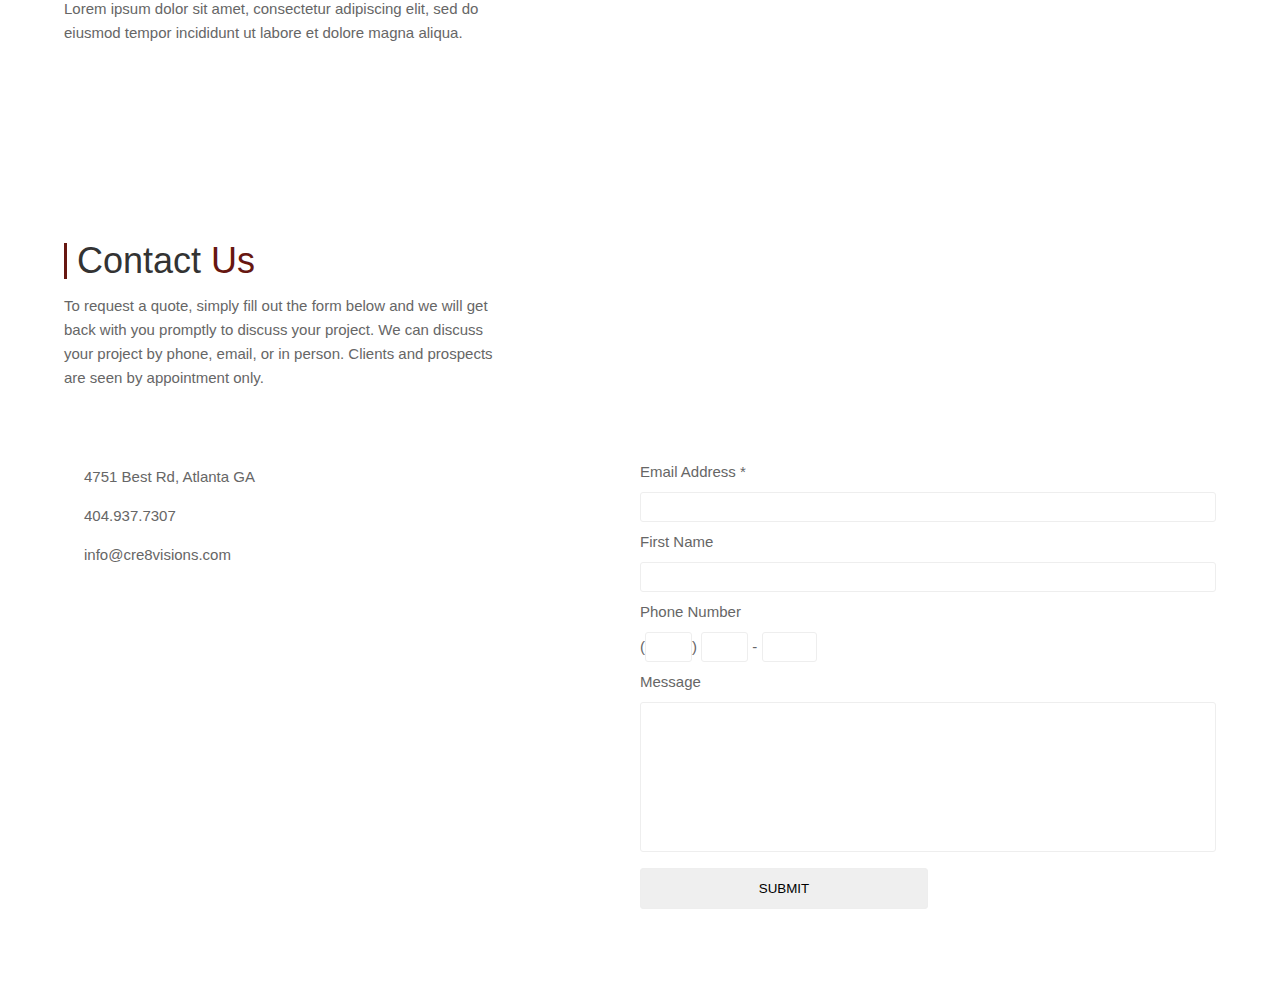
==== commit 1874a4fe: "adding sticky menu css" ====
--- a/index.html
+++ b/index.html
@@ -12,35 +12,38 @@
     <link href="https://fonts.googleapis.com/css?family=Montserrat:100,300,400,500,600" rel="stylesheet">
     <script type="text/javascript"
     src="https://ajax.googleapis.com/ajax/libs/jquery/1.11.0/jquery.min.js"></script>
-    <script src="index.js"></script>
+    <script src="js/index.js"></script>
+    <script src="https://code.jquery.com/jquery-3.3.1.js"></script>
 </head>
 
 <body>
-
-    <div class="hero">
+    <header>
+        <nav>
+            <div class="menu-icon">
+                <i class="fa fa-bars fa-2x"></i>
+            </div>
+            <div class="menu">
+                <ul>
+                    <li><a href="#">Home</a></li>
+                    <li>About</li>
+                    <li>Services</li>
+                    <li>How We Work</li>
+                    <li>FAQs</li>
+                    <li>Our Work</li>
+                    <li>Contact</li>
+                </ul>
+            </div>
+        </nav>
         <div class="hero-callout">
-            <h4>We Are Cre8 Visions</h4>
-            <h1>Atlanta web <span class="red-span">design</span></h1>
-            <p>Let us help you put your vision on the web.</p>
-        </div>
-    </div>
-    <header id="header">
-        <nav>
-            <ul>
-                <li>Home</li>
-                <li>About</li>
-                <li>Services</li>
-                <li>How We Work</li>
-                <li>FAQs</li>
-                <li>Our Work</li>
-                <li>Contact</li>
-            </ul>
-        </nav>
-
+                <h4>We Are Cre8 Visions</h4>
+                <h1>Atlanta web <span class="red-span">design</span></h1>
+                <p>Let us help you put your vision on the web.</p>
+            </div>
     </header> 
+
+
     
     <main>
-<div id="stickyContent"></div>
         <!--WELCOME-->
         <section id="welcome" class="row">
             <div class="welcome-content">
@@ -408,7 +411,8 @@
     
     <script type="text/javascript">(function ($) { window.fnames = new Array(); window.ftypes = new Array(); fnames[0] = 'EMAIL'; ftypes[0] = 'email'; fnames[1] = 'FNAME'; ftypes[1] = 'text'; fnames[3] = 'ADDRESS'; ftypes[3] = 'address'; fnames[4] = 'PHONE'; ftypes[4] = 'phone'; fnames[5] = 'MESSAGE'; ftypes[5] = 'text'; }(jQuery)); var $mcj = jQuery.noConflict(true);</script>
     
-<script>document.addEventListener("DOMContentLoaded", function(event) { 
+<script>
+document.addEventListener("DOMContentLoaded", function(event) { 
 
 
         var acc = document.getElementsByClassName("question");
@@ -427,7 +431,9 @@
             }
         }
         
-        });</script>
+        });
+        </script>
+
 </body>
 
 </html>--- a/css/style.css
+++ b/css/style.css
@@ -3,7 +3,6 @@
     font-family: 'Monsterrat', sans-serif;
     font-weight: 300;
     height: 100%;
-    margin-top: 5px;
     line-height: 24px;
     font-size: 18px;
     color: #666;
@@ -77,15 +76,69 @@
     font-weight: 400;
 }
 
+/*---navigation-----*/
+nav {
+    position: fixed;
+    width: 100%;
+    line-height: 20px;
+    z-index: 1;
+}
+
+nav ul {
+    line-height: 20px;
+    list-style: none;
+    background: black;
+    overflow: hidden;
+    color: #fff;
+    padding: 0;
+    text-align: right;
+    margin: 0;
+    transition: 1s; 
+    max-height: 0; 
+}
+
+nav.black ul {
+    background: #000;
+}
+
+.showing {
+    max-height: 34em;
+}
+
+nav ul li {
+    box-sizing: border-box;
+    width: 100%;
+    padding: 24px;
+    text-align: center;
+    display: block;
+}
+
+nav ul li a {
+    text-decoration: none;
+    color: #fff;
+    font-size: 16px;
+}
+
+.menu-icon {
+    line-height: 20px;
+    width: 100%;
+    background: #000;
+    text-align: right;
+    box-sizing: border-box;
+    padding: 15px 24px;
+    cursor: pointer;
+    color: #fff;
+    display: block;
+}
+
 /* The hero image */
 
-.hero {
-    background-image: url("http://cre8visions.com/wp-content/uploads/2016/03/header.jpg");
+header {
+    background-image: url("/images/header.jpg");
     height: 100vh;
     background-position: center;
     background-repeat: no-repeat;
     background-size: cover;
-    position: relative;
 }
 
 .hero-callout {
@@ -127,10 +180,6 @@
 
 }
 
-/* .title {
-    margin: 0 25% 15px 0;
-} */
-
 .title-bold {
     font-weight: 500;
     color: #671711;
@@ -190,8 +239,6 @@
     background-color: #f8f9fa;
     padding: 5%;
 }
-
-
 
 .s-call-out {
     padding: 40px;
@@ -326,13 +373,13 @@
     box-sizing: border-box;
 }
 
+/*--------------------------------------DESKTOP-------------------------*/
 @media screen and (min-width: 1024px) {
      body {
         margin: 0;
         font-family: 'Monsterrat', sans-serif;
         font-weight: 300;
         height: 100%;
-        margin-top: 5px;
         line-height: 24px;
         font-size: 15px;
         color: #666;
@@ -358,28 +405,32 @@
     }
 
     nav ul {
-        display: flex;
-        float: right;
-    }
-
-    li {
+        background: rgba(0, 0, 0, 0);
+        max-height: 60px; 
+        padding: 20px 0 20px 0;
+    }
+
+    nav.black ul {
+        background: black;
+    }
+
+    .menu-icon {
+        display: none;
+    }
+
+    .showing {
+        max-height: 0;
+    }
+
+    nav li {
         padding: 15px;
     }
 
-    #header {
-        background-color: black;
-        position: relative;
-        z-index: 1001;
-    }
-
-    #stickyContent {
-        position: fixed;
-        top: 0;
-        left: 0;
-        right: 0;
-        z-index: 1000;
-        background-color: #E0461B;
-      }
+    nav ul li {
+        display: inline;
+        text-align: right;
+  }
+
   
 /* -- WELCOME SECTION --*/
 
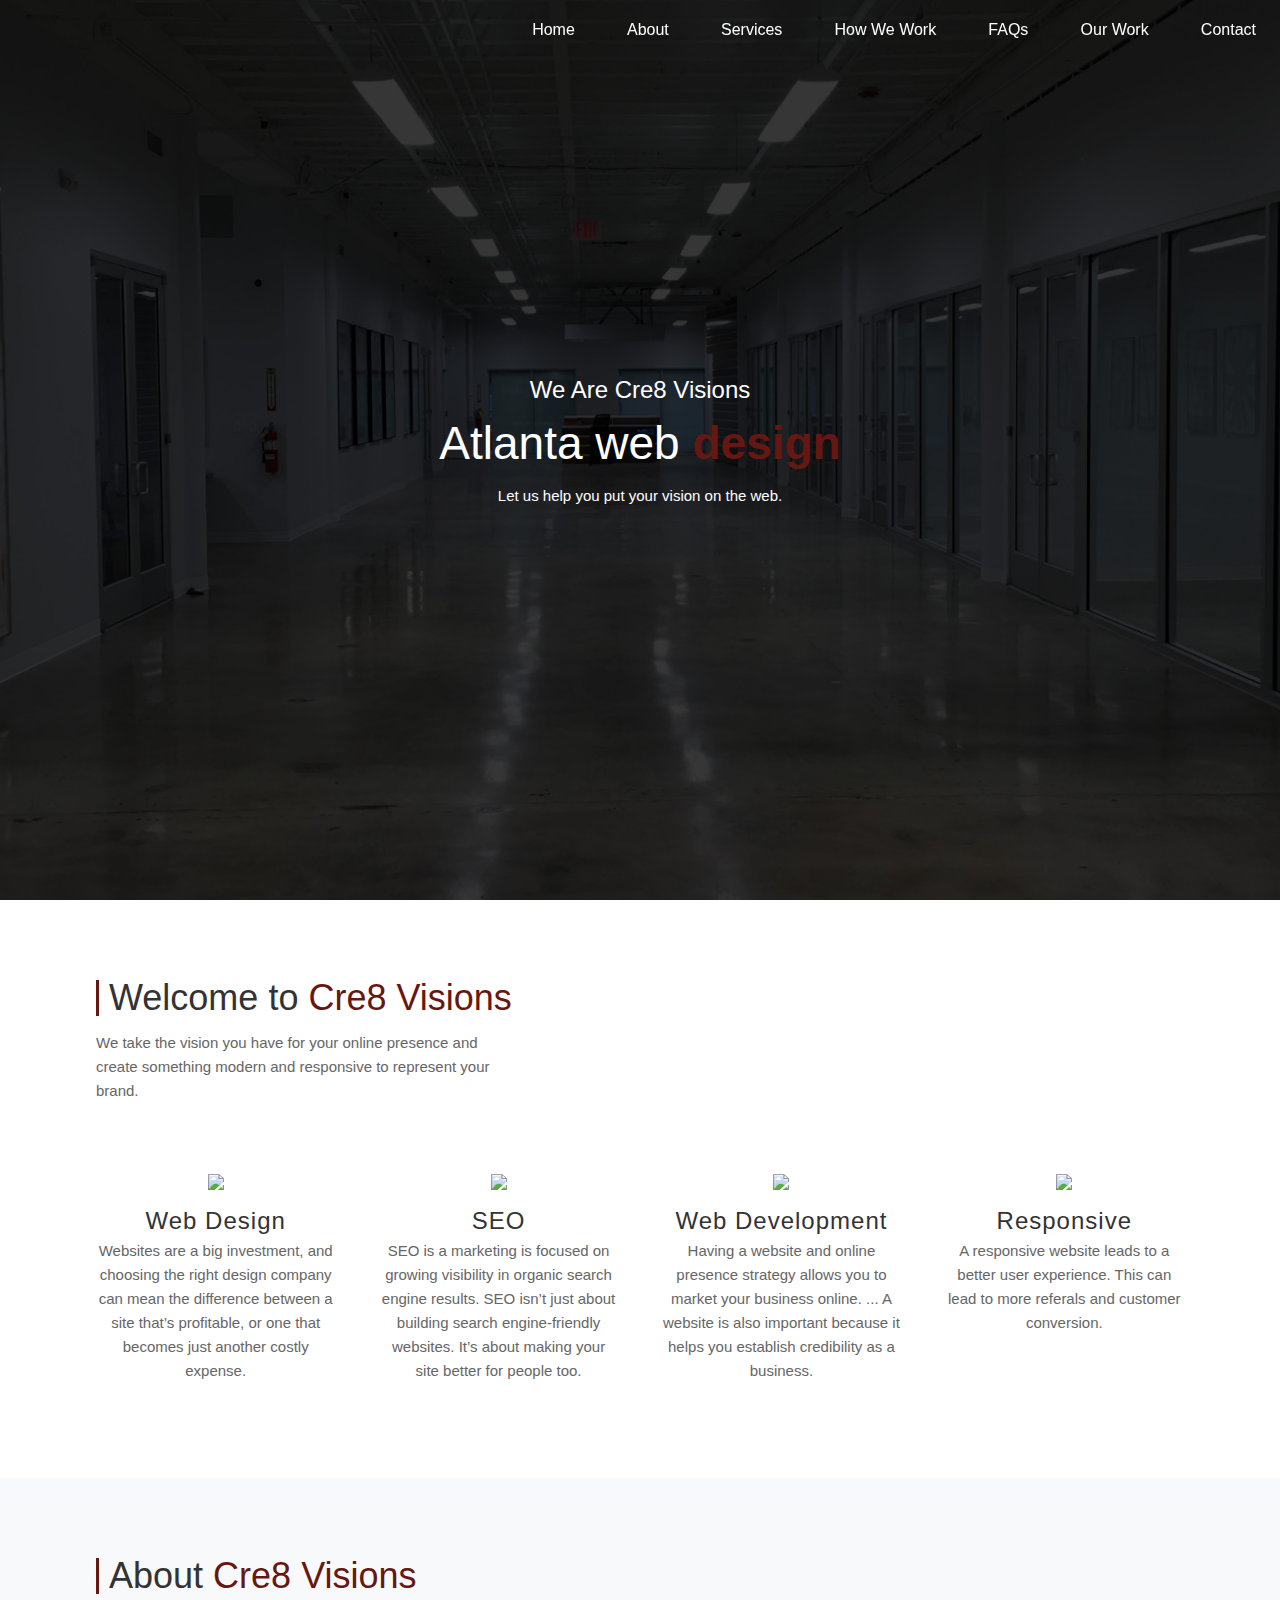
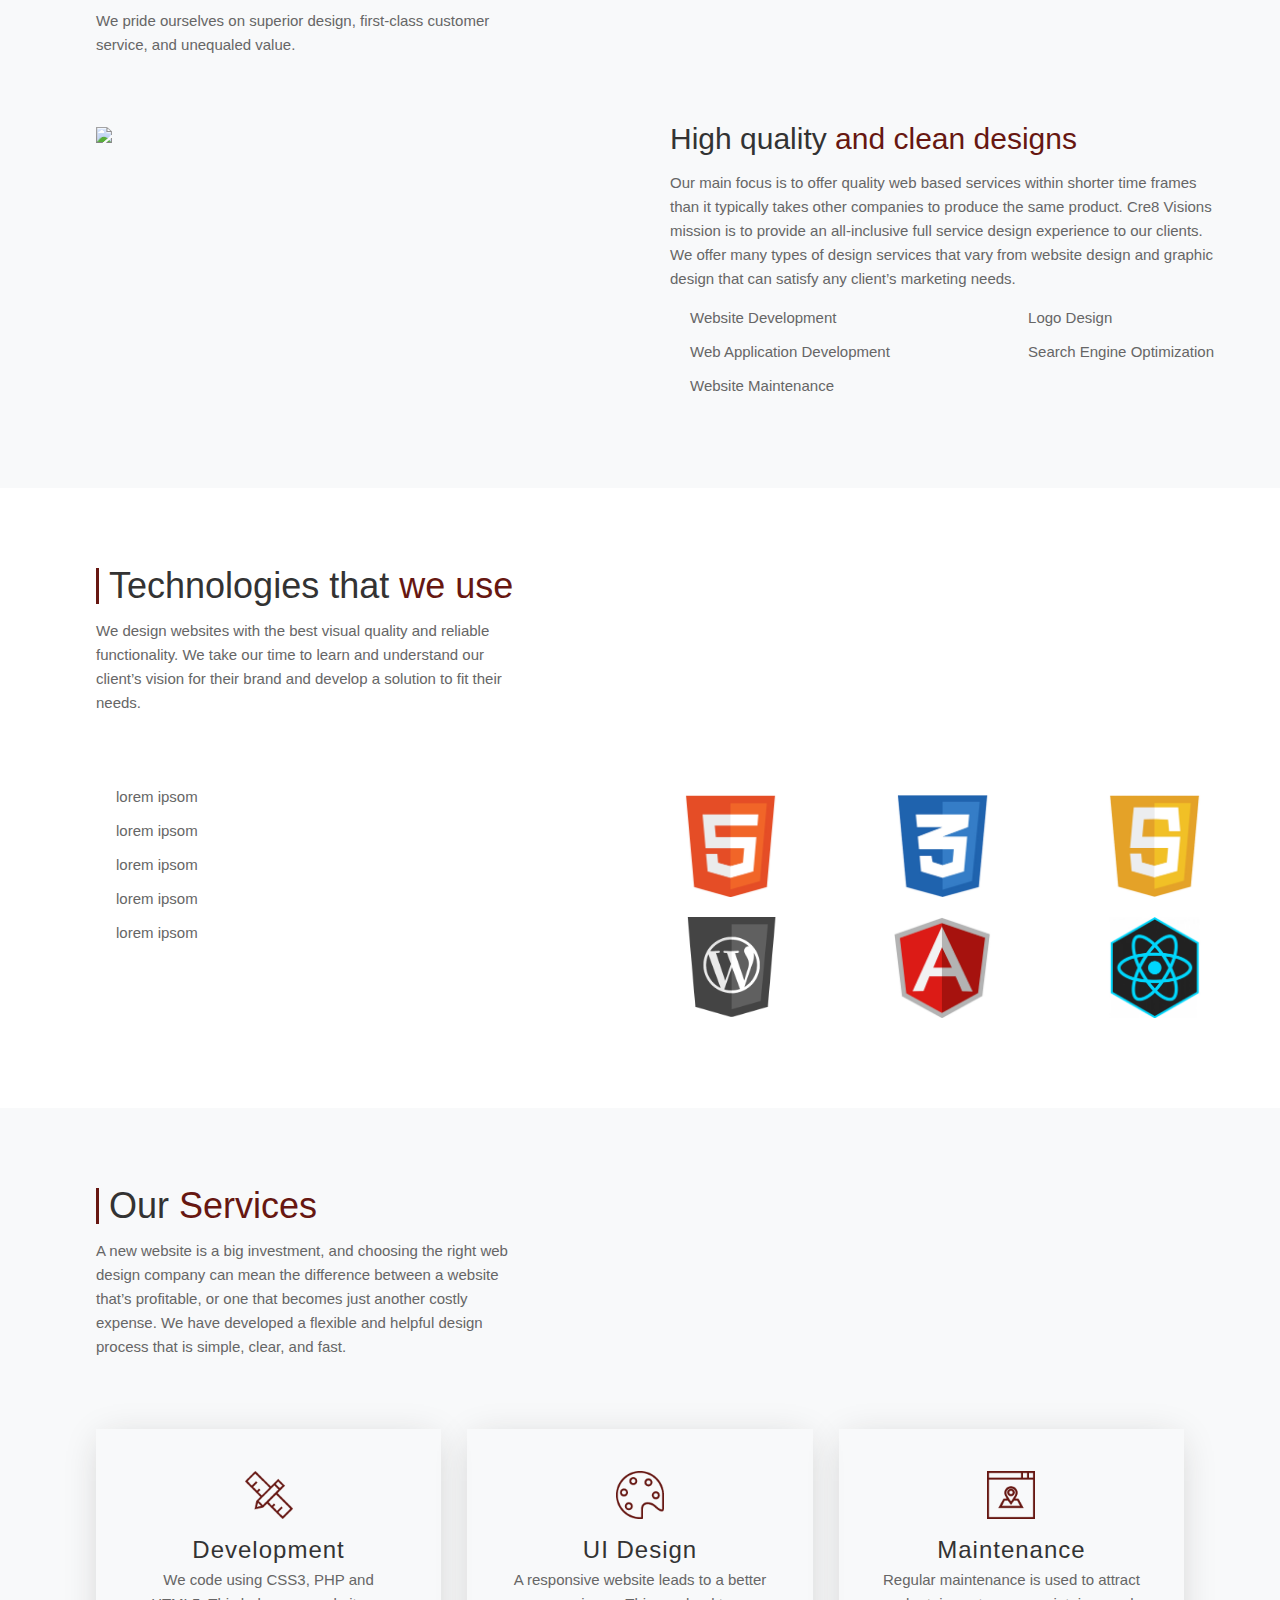
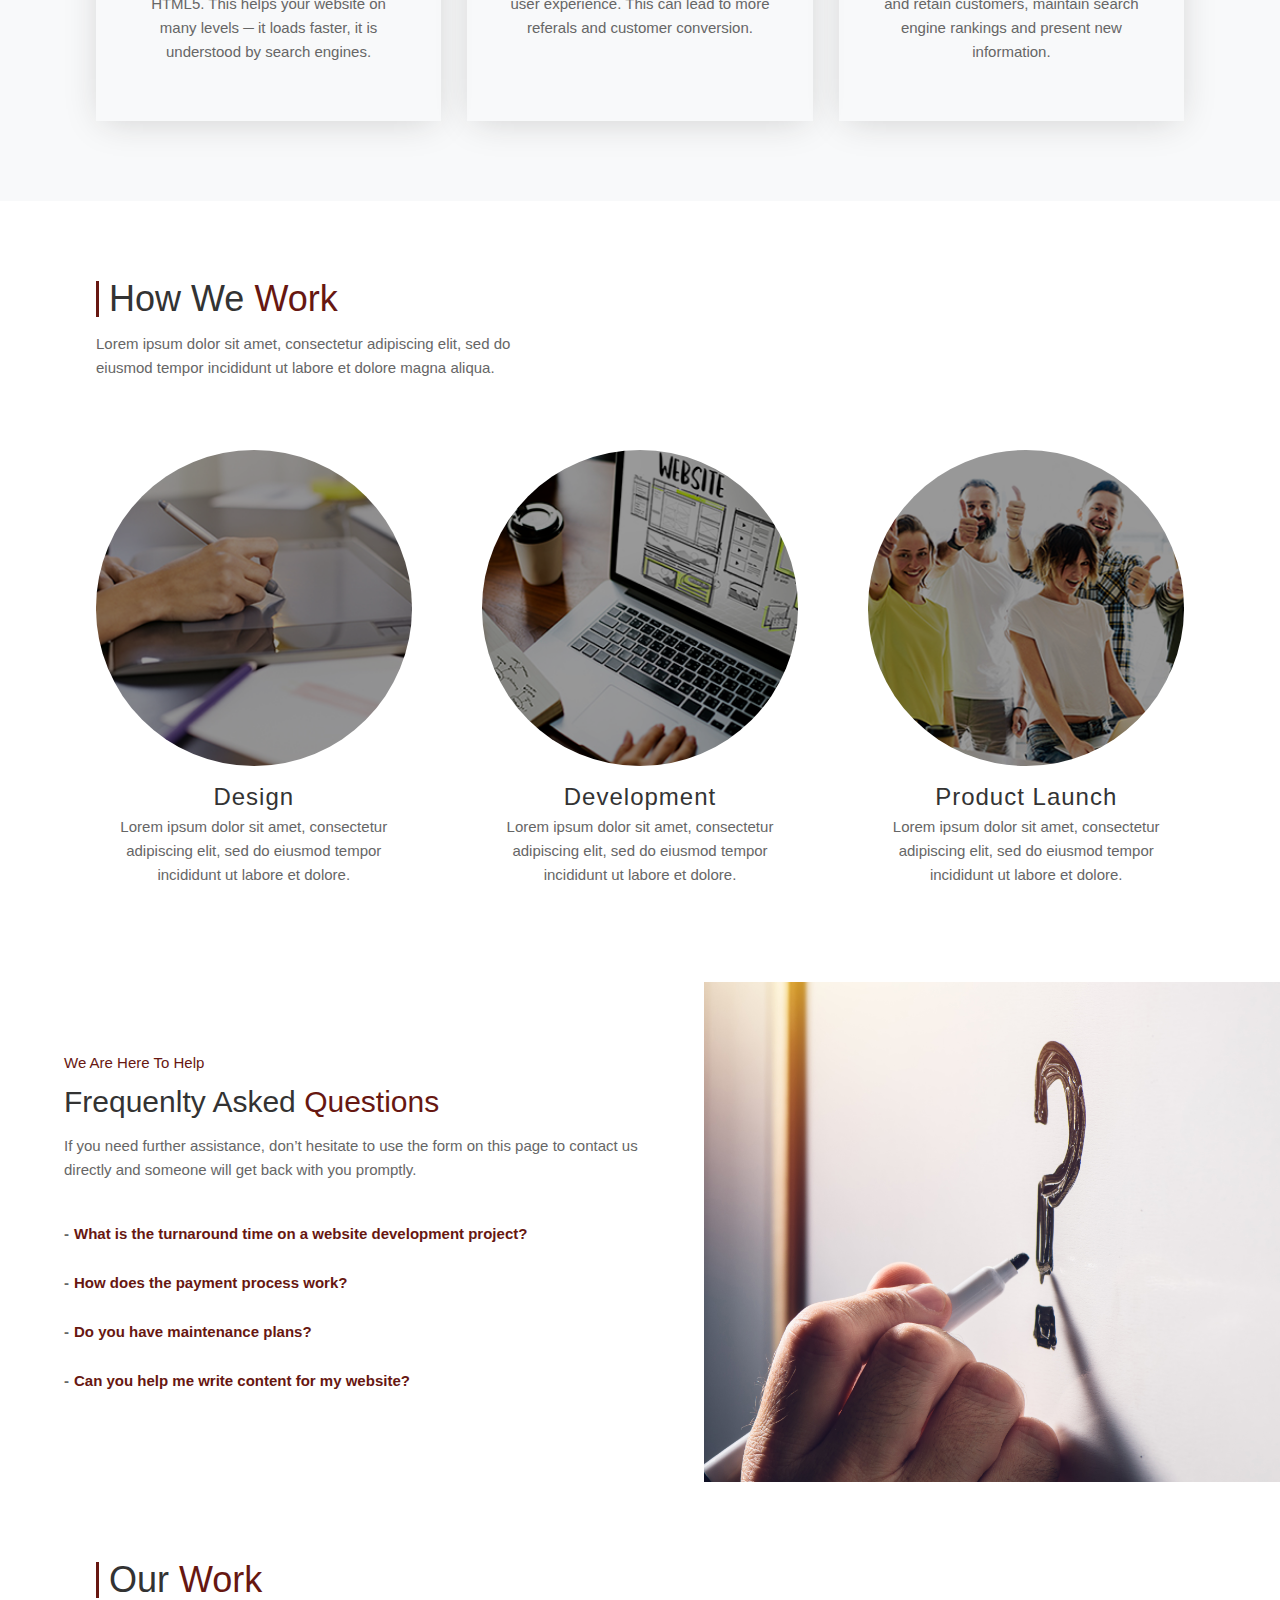
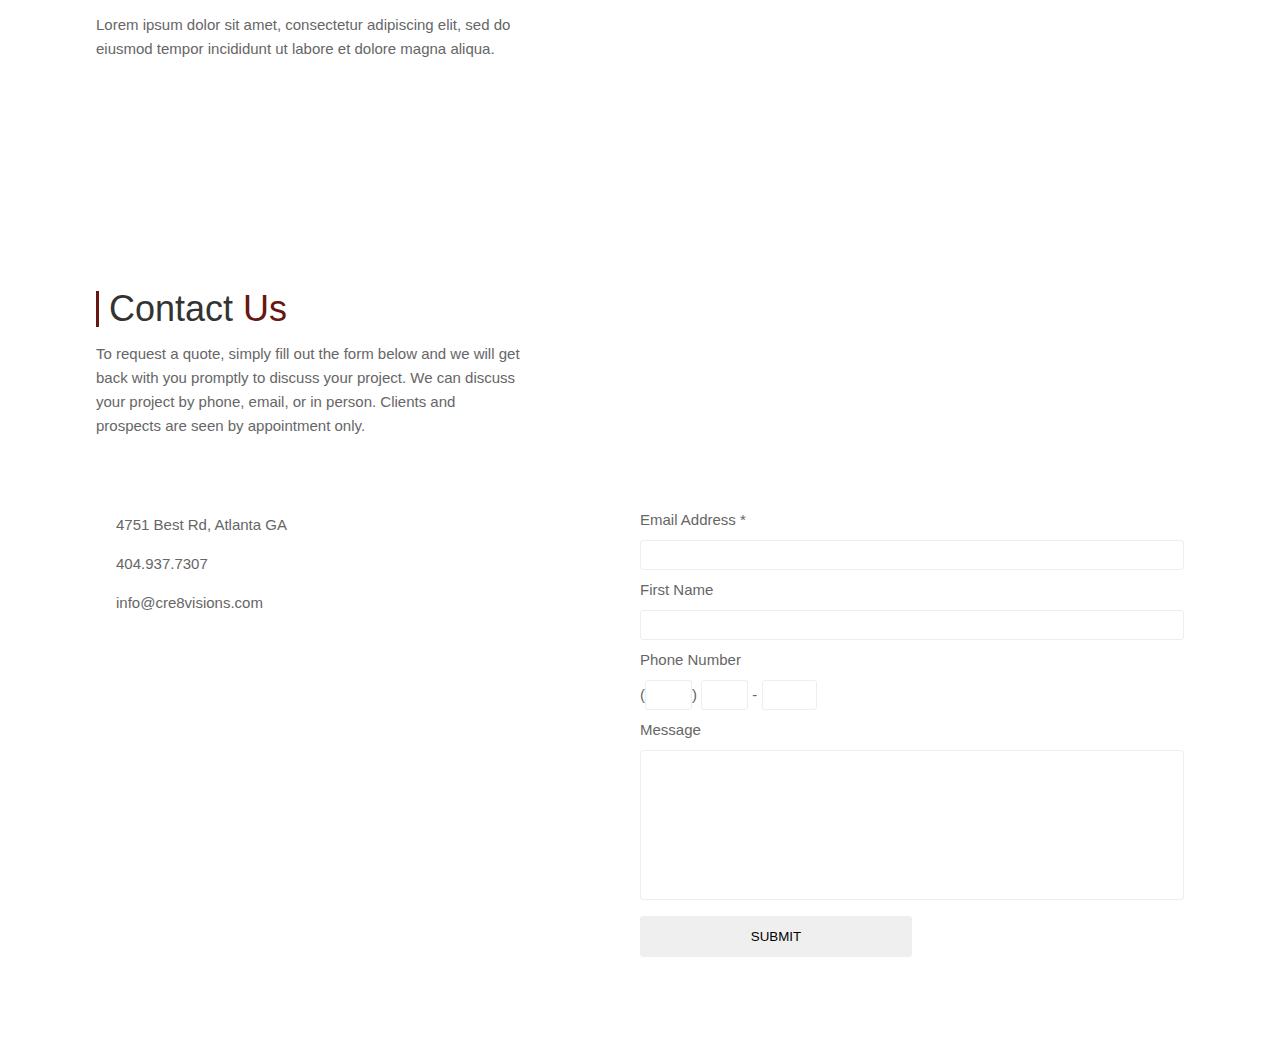
==== commit f92ba823: "contact us and our work structure update" ====
--- a/index.html
+++ b/index.html
@@ -10,8 +10,7 @@
     <link rel="stylesheet" href="https://use.fontawesome.com/releases/v5.3.1/css/all.css" integrity="sha384-mzrmE5qonljUremFsqc01SB46JvROS7bZs3IO2EmfFsd15uHvIt+Y8vEf7N7fWAU"
         crossorigin="anonymous">
     <link href="https://fonts.googleapis.com/css?family=Montserrat:100,300,400,500,600" rel="stylesheet">
-    <script type="text/javascript"
-    src="https://ajax.googleapis.com/ajax/libs/jquery/1.11.0/jquery.min.js"></script>
+    <script type="text/javascript" src="https://ajax.googleapis.com/ajax/libs/jquery/1.11.0/jquery.min.js"></script>
     <script src="js/index.js"></script>
     <script src="https://code.jquery.com/jquery-3.3.1.js"></script>
 </head>
@@ -25,24 +24,24 @@
             <div class="menu">
                 <ul>
                     <li><a href="#">Home</a></li>
-                    <li>About</li>
-                    <li>Services</li>
-                    <li>How We Work</li>
-                    <li>FAQs</li>
-                    <li>Our Work</li>
-                    <li>Contact</li>
+                    <li><a href="#about">About</a></li>
+                    <li><a href="#services">Services</a></li>
+                    <li><a href="#howwework">How We Work</a></li>
+                    <li><a href="#faqs">FAQs</a></li>
+                    <li><a href="#ourwork">Our Work</a></li>
+                    <li><a href="#contact">Contact</a></li>
                 </ul>
             </div>
         </nav>
         <div class="hero-callout">
-                <h4>We Are Cre8 Visions</h4>
-                <h1>Atlanta web <span class="red-span">design</span></h1>
-                <p>Let us help you put your vision on the web.</p>
-            </div>
-    </header> 
-
-
-    
+            <h4>We Are Cre8 Visions</h4>
+            <h1>Atlanta web <span class="red-span">design</span></h1>
+            <p>Let us help you put your vision on the web.</p>
+        </div>
+    </header>
+
+
+
     <main>
         <!--WELCOME-->
         <section id="welcome" class="row">
@@ -103,7 +102,11 @@
                     </div>
                     <div class="about-half">
                         <h3>High quality <span class="title-bold">and clean designs</span></h3>
-                        <p>Our main focus is to offer quality web based services within shorter time frames than it typically takes other companies to produce the same product.   Cre8 Visions mission is to provide an all-inclusive full service design experience to our clients.  We offer many types of design services that vary from website design and graphic design that can satisfy any client’s marketing needs.</p>
+                        <p>Our main focus is to offer quality web based services within shorter time frames than it
+                            typically takes other companies to produce the same product. Cre8 Visions mission is to
+                            provide an all-inclusive full service design experience to our clients. We offer many types
+                            of design services that vary from website design and graphic design that can satisfy any
+                            client’s marketing needs.</p>
                         <div class="about-check">
                             <div class="check-list">
                                 <ul>
@@ -244,14 +247,14 @@
                         <img src="/images/design.jpg" class="circle">
                         <h5>Design</h5>
                         <p>Lorem ipsum dolor sit amet, consectetur adipiscing elit, sed do eiusmod tempor incididunt ut
-                                labore et dolore.</p>
+                            labore et dolore.</p>
                     </div>
 
                     <div class="h-call-out">
                         <img src="/images/development.jpg" class="circle">
                         <h5>Development</h5>
                         <p>Lorem ipsum dolor sit amet, consectetur adipiscing elit, sed do eiusmod tempor incididunt ut
-                                labore et dolore.</p>
+                            labore et dolore.</p>
                     </div>
 
                     <div class="h-call-out">
@@ -293,7 +296,8 @@
                         </div>
                         <div class="question-container">
                             <p class="question">Do you have maintenance plans?</p>
-                            <div class="answer">Of course! No need to go from developer to developer every time you need
+                            <div class="answer">Of course! No need to go from developer to developer every time you
+                                need
                                 a site update. We have multiple plans to fit your website maintenance needs.</div>
                         </div>
                         <div class="question-container">
@@ -313,13 +317,15 @@
 
         <!--OUR WORK-->
         <section id="ourwork">
-            <h2 class="title"><span class="line-short"></span>Our <span class="title-bold">Work</span>
-            </h2>
-            <p class="short-desc">
-                Lorem ipsum dolor sit amet, consectetur adipiscing elit, sed do eiusmod tempor incididunt ut labore et
-                dolore magna aliqua.
-            </p>
-            <div class="intro"></div>
+            <div class="ourwork-content">
+                <h2 class="title"><span class="line-short"></span>Our <span class="title-bold">Work</span>
+                </h2>
+                <p class="short-desc">
+                    Lorem ipsum dolor sit amet, consectetur adipiscing elit, sed do eiusmod tempor incididunt ut labore
+                    et
+                    dolore magna aliqua.
+                </p>
+            </div>
         </section>
 
         <!--OUR blog-->
@@ -334,71 +340,74 @@
 
         <!--CONTACT-->
         <section id="contact">
-
-            <h2 class="title"><span class="line-short"></span>Contact <span class="title-bold">Us</span>
-            </h2>
-            <p class="short-desc">
-                To request a quote, simply fill out the form below and we will get back with you promptly to discuss
-                your project. We can discuss your project by phone, email, or in person.
-                Clients and prospects are seen by appointment only.
-            </p>
             <div class="contact-content">
-                <div class="contact-left c-half">
-                    <p><i class="fas fa-map-marked-alt fa-2x"></i>4751 Best Rd, Atlanta GA</p>
-                    <p><i class="fas fa-mobile-alt fa-2x"></i> 404.937.7307</p>
-                    <p><i class="fas fa-envelope fa-2x"></i>info@cre8visions.com</p>
-                </div>
-
-                <div class="contact-right c-half">
-                    <!-- Begin Mailchimp Signup Form -->
-                    <div id="mc_embed_signup">
-                        <form action="https://blukolladesigns.us4.list-manage.com/subscribe/post?u=a2a1aa2dd1f7f5a3fca1d4384&amp;id=450f7bca35"
-                            method="post" id="mc-embedded-subscribe-form" name="mc-embedded-subscribe-form" class="validate"
-                            target="_blank" novalidate>
-                            <div id="mc_embed_signup_scroll">
-
-                                <div class="mc-field-group">
-                                    <label for="mce-EMAIL">Email Address <span class="asterisk">*</span>
-                                    </label>
-                                    <input type="email" value="" name="EMAIL" class="required email" id="mce-EMAIL">
+
+                <h2 class="title"><span class="line-short"></span>Contact <span class="title-bold">Us</span>
+                </h2>
+                <p class="short-desc">
+                    To request a quote, simply fill out the form below and we will get back with you promptly to
+                    discuss
+                    your project. We can discuss your project by phone, email, or in person.
+                    Clients and prospects are seen by appointment only.
+                </p>
+                <div class="contact-container">
+
+                    <div class="contact-left c-half">
+                        <p><i class="fas fa-map-marked-alt fa-2x"></i>4751 Best Rd, Atlanta GA</p>
+                        <p><i class="fas fa-mobile-alt fa-2x"></i> 404.937.7307</p>
+                        <p><i class="fas fa-envelope fa-2x"></i>info@cre8visions.com</p>
+                    </div>
+
+                    <div class="contact-right c-half">
+                        <!-- Begin Mailchimp Signup Form -->
+                        <div id="mc_embed_signup">
+                            <form action="https://blukolladesigns.us4.list-manage.com/subscribe/post?u=a2a1aa2dd1f7f5a3fca1d4384&amp;id=450f7bca35"
+                                method="post" id="mc-embedded-subscribe-form" name="mc-embedded-subscribe-form" class="validate"
+                                target="_blank" novalidate>
+                                <div id="mc_embed_signup_scroll">
+
+                                    <div class="mc-field-group">
+                                        <label for="mce-EMAIL">Email Address <span class="asterisk">*</span>
+                                        </label>
+                                        <input type="email" value="" name="EMAIL" class="required email" id="mce-EMAIL">
+                                    </div>
+                                    <div class="mc-field-group">
+                                        <label for="mce-FNAME">First Name </label>
+                                        <input type="text" value="" name="FNAME" class="" id="mce-FNAME">
+                                    </div>
+                                    <div class="mc-field-group size1of2">
+                                        <label for="mce-PHONE">Phone Number </label>
+                                        <div class="phonefield phonefield-us">
+                                            (<span class="phonearea"><input class="phonepart " pattern="[0-9]*" id="mce-PHONE-area"
+                                                    name="PHONE[area]" maxlength="3" size="3" value="" type="text"></span>)
+                                            <span class="phonedetail1"><input class="phonepart " pattern="[0-9]*" id="mce-PHONE-detail1"
+                                                    name="PHONE[detail1]" maxlength="3" size="3" value="" type="text"></span>
+                                            -
+                                            <span class="phonedetail2"><input class="phonepart " pattern="[0-9]*" id="mce-PHONE-detail2"
+                                                    name="PHONE[detail2]" maxlength="4" size="4" value="" type="text"></span>
+                                            <span class="small-meta nowrap"></span>
+                                        </div>
+                                    </div>
+                                    <div class="mc-field-group">
+                                        <label for="mce-MESSAGE">Message </label>
+                                        <input type="text" value="" name="MESSAGE" class="" id="mce-MESSAGE">
+                                    </div>
+                                    <div id="mce-responses" class="clear">
+                                        <div class="response" id="mce-error-response" style="display:none"></div>
+                                        <div class="response" id="mce-success-response" style="display:none"></div>
+                                    </div>
+                                    <!-- real people should not fill this in and expect good things - do not remove this or risk form bot signups-->
+                                    <div style="position: absolute; left: -5000px;" aria-hidden="true"><input type="text"
+                                            name="b_a2a1aa2dd1f7f5a3fca1d4384_450f7bca35" tabindex="-1" value=""></div>
+                                    <div class="clear"><input type="submit" value="SUBMIT" name="subscribe" id="mc-embedded-subscribe"
+                                            class="button"></div>
                                 </div>
-                                <div class="mc-field-group">
-                                    <label for="mce-FNAME">First Name </label>
-                                    <input type="text" value="" name="FNAME" class="" id="mce-FNAME">
-                                </div>
-                                <div class="mc-field-group size1of2">
-                                    <label for="mce-PHONE">Phone Number </label>
-                                    <div class="phonefield phonefield-us">
-                                        (<span class="phonearea"><input class="phonepart " pattern="[0-9]*" id="mce-PHONE-area"
-                                                name="PHONE[area]" maxlength="3" size="3" value="" type="text"></span>)
-                                        <span class="phonedetail1"><input class="phonepart " pattern="[0-9]*" id="mce-PHONE-detail1"
-                                                name="PHONE[detail1]" maxlength="3" size="3" value="" type="text"></span>
-                                        -
-                                        <span class="phonedetail2"><input class="phonepart " pattern="[0-9]*" id="mce-PHONE-detail2"
-                                                name="PHONE[detail2]" maxlength="4" size="4" value="" type="text"></span>
-                                        <span class="small-meta nowrap"></span>
-                                    </div>
-                                </div>
-                                <div class="mc-field-group">
-                                    <label for="mce-MESSAGE">Message </label>
-                                    <input type="text" value="" name="MESSAGE" class="" id="mce-MESSAGE">
-                                </div>
-                                <div id="mce-responses" class="clear">
-                                    <div class="response" id="mce-error-response" style="display:none"></div>
-                                    <div class="response" id="mce-success-response" style="display:none"></div>
-                                </div>
-                                <!-- real people should not fill this in and expect good things - do not remove this or risk form bot signups-->
-                                <div style="position: absolute; left: -5000px;" aria-hidden="true"><input type="text"
-                                        name="b_a2a1aa2dd1f7f5a3fca1d4384_450f7bca35" tabindex="-1" value=""></div>
-                                <div class="clear"><input type="submit" value="SUBMIT" name="subscribe" id="mc-embedded-subscribe"
-                                        class="button"></div>
-                            </div>
-                        </form>
-                    </div>
-                </div>
-                <!--End mc_embed_signup-->
-            </div>
-
+                            </form>
+                        </div>
+                    </div>
+                    <!--End mc_embed_signup-->
+                </div>
+            </div>
         </section>
 
         <!--FOOTER-->
@@ -408,31 +417,31 @@
     </main>
 
     <script type="text/javascript" src="//s3.amazonaws.com/downloads.mailchimp.com/js/mc-validate.js"></script>
-    
+
     <script type="text/javascript">(function ($) { window.fnames = new Array(); window.ftypes = new Array(); fnames[0] = 'EMAIL'; ftypes[0] = 'email'; fnames[1] = 'FNAME'; ftypes[1] = 'text'; fnames[3] = 'ADDRESS'; ftypes[3] = 'address'; fnames[4] = 'PHONE'; ftypes[4] = 'phone'; fnames[5] = 'MESSAGE'; ftypes[5] = 'text'; }(jQuery)); var $mcj = jQuery.noConflict(true);</script>
-    
-<script>
-document.addEventListener("DOMContentLoaded", function(event) { 
-
-
-        var acc = document.getElementsByClassName("question");
-        var answer = document.getElementsByClassName('answer');
-        
-        for (i = 0; i < acc.length; i++) {
-            acc[i].onclick = function(){
-                this.classList.toggle("active");
-                this.nextElementSibling.classList.toggle("show");
-        };
-        }
-        
-        function setClass(els, className, fnName) {
-            for (var i = 0; i < els.length; i++) {
-                els[i].classList[fnName](className);
+
+    <script>
+        document.addEventListener("DOMContentLoaded", function (event) {
+
+
+            var acc = document.getElementsByClassName("question");
+            var answer = document.getElementsByClassName('answer');
+
+            for (i = 0; i < acc.length; i++) {
+                acc[i].onclick = function () {
+                    this.classList.toggle("active");
+                    this.nextElementSibling.classList.toggle("show");
+                };
             }
-        }
-        
+
+            function setClass(els, className, fnName) {
+                for (var i = 0; i < els.length; i++) {
+                    els[i].classList[fnName](className);
+                }
+            }
+
         });
-        </script>
+    </script>
 
 </body>
 
--- a/css/style.css
+++ b/css/style.css
@@ -13,7 +13,12 @@
     height: auto;
 }
 
-h1, h2, h3, h4, h5, h6 {
+h1,
+h2,
+h3,
+h4,
+h5,
+h6 {
     color: #333;
     margin: 0 0 20px 0;
 }
@@ -52,7 +57,6 @@
 p {
     margin-top: 5px;
     line-height: 24px;
-
 }
 
 ul {
@@ -77,6 +81,7 @@
 }
 
 /*---navigation-----*/
+
 nav {
     position: fixed;
     width: 100%;
@@ -93,8 +98,8 @@
     padding: 0;
     text-align: right;
     margin: 0;
-    transition: 1s; 
-    max-height: 0; 
+    transition: 1s;
+    max-height: 0;
 }
 
 nav.black ul {
@@ -152,7 +157,6 @@
 
 .row {
     padding: 15% 0 5% 0;
-
 }
 
 .call-out {
@@ -161,8 +165,8 @@
 }
 
 .col-3 {
-  display: flex;
-  flex-direction: column;
+    display: flex;
+    flex-direction: column;
 }
 
 /* -- WELCOME SECTION --*/
@@ -174,10 +178,9 @@
 }
 
 .title {
-    border-left: #671711 solid 3px; 
+    border-left: #671711 solid 3px;
     padding-left: 10px;
     margin: 0 25% 15px 0;
-
 }
 
 .title-bold {
@@ -223,13 +226,13 @@
 .tech-stack {
     display: flex;
     justify-content: space-between;
-  }
-
-  .col-3 img {
-    padding: 10px; 
+}
+
+.col-3 img {
+    padding: 10px;
     width: 75px;
-    height: auto;        
-  }
+    height: auto;
+}
 
 /* -- OUR SERVICES --*/
 
@@ -295,12 +298,12 @@
     overflow: hidden;
     transition: 0.4s ease-in-out;
     opacity: 0;
-    margin-bottom:10px;
+    margin-bottom: 10px;
 }
 
 div.answer.show {
     opacity: 1;
-    max-height: 500px; 
+    max-height: 500px;
 }
 
 /* -- OUR WORK --*/
@@ -353,7 +356,6 @@
     margin: 8px 0;
     box-sizing: border-box;
     height: 30px;
-
 }
 
 input[type=submit] {
@@ -374,8 +376,9 @@
 }
 
 /*--------------------------------------DESKTOP-------------------------*/
+
 @media screen and (min-width: 1024px) {
-     body {
+    body {
         margin: 0;
         font-family: 'Monsterrat', sans-serif;
         font-weight: 300;
@@ -384,292 +387,252 @@
         font-size: 15px;
         color: #666;
     }
-
     h3 {
         font-size: 30px;
         font-weight: 300;
     }
-  
     h4 {
-      font-size: 24px;
-    }
-
+        font-size: 24px;
+    }
     h5 {
         font-size: 24px;
         font-weight: 500;
         line-height: 27px;
     }
-    
     .row {
         padding: 0 0 0 0;
     }
-
     nav ul {
         background: rgba(0, 0, 0, 0);
-        max-height: 60px; 
+        max-height: 60px;
         padding: 20px 0 20px 0;
     }
-
     nav.black ul {
         background: black;
     }
-
     .menu-icon {
         display: none;
     }
-
     .showing {
         max-height: 0;
     }
-
     nav li {
         padding: 15px;
     }
-
     nav ul li {
         display: inline;
         text-align: right;
-  }
-
-  
-/* -- WELCOME SECTION --*/
-
-/* -------------------*/
+    }
+    /* -- WELCOME SECTION --*/
+    /* -------------------*/
     #welcome {
         padding: 80px 0;
-
-    }
-  
+    }
     .welcome-content {
         max-width: 85%;
         margin-right: auto;
         margin-left: auto;
     }
-  
     .welcome-cards {
         display: flex;
         justify-content: space-between;
     }
-
     .call-out {
         margin-bottom: 0;
         width: 22%;
     }
-
     .title {
-        border-left: #671711 solid 3px; 
-    }
-
+        border-left: #671711 solid 3px;
+    }
     .short-desc {
         margin: 0 61% 70px 0;
     }
-
-/* -- ABOUT SECTION --*/
-
-/* -------------------*/
+    /* -- ABOUT SECTION --*/
+    /* -------------------*/
     #about {
         width: 100%;
         padding: 80px 0;
     }
-
     .about-content {
         width: 85%;
         margin-right: auto;
         margin-left: auto;
     }
-
     .about-container {
         display: flex;
         justify-content: space-between;
     }
-
-    .about-half { 
+    .about-half {
         flex: 0 0 50%;
         max-width: 50%;
         margin-right: 30px;
     }
-
     .about-check {
         display: flex;
         justify-content: space-between;
     }
-  
-/*   Technologies we use */
-  
+    /*   Technologies we use */
     #technologies {
         width: 100%;
         padding: 80px 0;
     }
-
     .tech-content {
         width: 85%;
         margin-right: auto;
         margin-left: auto;
     }
-
     .tech-container {
         display: flex;
         justify-content: space-between;
     }
-
-    .tech-half { 
+    .tech-half {
         flex: 0 0 50%;
         max-width: 50%;
         margin-right: 30px;
     }
-
     .tech-stack {
         display: flex;
         justify-content: space-between;
-      }
-    
-      .col-3 img {
-        padding: 10px; 
+    }
+    .col-3 img {
+        padding: 10px;
         width: 100px;
         /* height: auto;         */
-      }
-  
-
-/* -- OUR SERVICES --*/
-
-/* -------------------*/
+    }
+    /* -- OUR SERVICES --*/
+    /* -------------------*/
     #services {
-       padding: 80px 0;
-    }
-
+        padding: 80px 0;
+    }
     .services-content {
         width: 85%;
         margin-right: auto;
         margin-left: auto;
     }
-
     .services-cards {
         display: flex;
         justify-content: space-between;
     }
-
     .s-call-out {
         width: 24%;
     }
-
-/* -- HOW WE WORK --*/
-
-/* -------------------*/
+    /* -- HOW WE WORK --*/
+    /* -------------------*/
     #howwework {
         padding: 80px 0;
     }
-
     .howwework-content {
         width: 85%;
         margin-right: auto;
         margin-left: auto;
     }
-
-    .howwework-cards{
-        display: flex; 
+    .howwework-cards {
+        display: flex;
         justify-content: space-between;
         text-align: center;
     }
-
     .h-call-out {
         width: 29%;
     }
-
-/* -- FAQS --*/
-
-/* -------------------*/
+    /* -- FAQS --*/
+    /* -------------------*/
     #faqs {
         padding: 0;
     }
-
     .faqs-content {
         display: flex;
     }
-
     .f-half {
         width: 50%;
     }
-
     .f-half-left {
         padding: 5%;
-
-    }
-
+    }
     .f-half-right {
         background-image: url("/images/faqs.jpg");
         background-size: cover;
         background-repeat: no-repeat;
     }
-
+    /* -- OUR WORK --*/
+    /* -------------------*/
+    #ourwork {
+        padding: 80px 0 80px 0;
+    }
+    .ourwork-content {
+        width: 85%;
+        margin-right: auto;
+        margin-left: auto;
+    }
+    /* -- CONTACT --*/
+    /* -------------------*/
+    #contact {
+        padding: 80px 0 80px 0;
+    }
     .contact-content {
-        display: flex;
-    }
-
+        width: 85%;
+        margin-right: auto;
+        margin-left: auto;
+    }
+    .contact-container {
+        display: flex;
+        justify-content: space-between;
+    }
     .c-half {
         width: 50%;
     }
-
 }
 
 /* Smartphones (portrait and landscape) ----------- */
-@media only screen 
-and (min-device-width : 320px) 
-and (max-device-width : 480px) {
-/* Styles */
-}
- 
+
+@media only screen and (min-device-width: 320px) and (max-device-width: 480px) {
+    /* Styles */
+}
+
 /* Smartphones (landscape) ----------- */
-@media only screen 
-and (min-width : 321px) {
-/* Styles */
-}
- 
+
+@media only screen and (min-width: 321px) {
+    /* Styles */
+}
+
 /* Smartphones (portrait) ----------- */
-@media only screen 
-and (max-width : 320px) {
-/* Styles */
-}
- 
+
+@media only screen and (max-width: 320px) {
+    /* Styles */
+}
+
+/* iPhone 4 ----------- */
+
+@media only screen and (-webkit-min-device-pixel-ratio: 1.5),
+only screen and (min-device-pixel-ratio: 1.5) {
+    /* Styles */
+}
+
 /* iPads (portrait and landscape) ----------- */
-@media only screen 
-and (min-device-width : 768px) 
-and (max-device-width : 1024px) {
-/* Styles */
-}
- 
+
+@media only screen and (min-device-width: 768px) and (max-device-width: 1024px) {
+    /* Styles */
+}
+
 /* iPads (landscape) ----------- */
-@media only screen 
-and (min-device-width : 768px) 
-and (max-device-width : 1024px) 
-and (orientation : landscape) {
-/* Styles */
-}
- 
+
+@media only screen and (min-device-width: 768px) and (max-device-width: 1024px) and (orientation: landscape) {
+    /* Styles */
+}
+
 /* iPads (portrait) ----------- */
-@media only screen 
-and (min-device-width : 768px) 
-and (max-device-width : 1024px) 
-and (orientation : portrait) {
-/* Styles */
-}
- 
+
+@media only screen and (min-device-width: 768px) and (max-device-width: 1024px) and (orientation: portrait) {
+    /* Styles */
+}
+
 /* Desktops and laptops ----------- */
-@media only screen 
-and (min-width : 1224px) {
-/* Styles */
-}
- 
+
+@media only screen and (min-width: 1224px) {
+    /* Styles */
+}
+
 /* Large screens ----------- */
-@media only screen 
-and (min-width : 1824px) {
-/* Styles */
-}
- 
-/* iPhone 4 ----------- */
-@media
-only screen and (-webkit-min-device-pixel-ratio : 1.5),
-only screen and (min-device-pixel-ratio : 1.5) {
-/* Styles */
-}
-
-
+
+@media only screen and (min-width: 1824px) {
+    /* Styles */
+}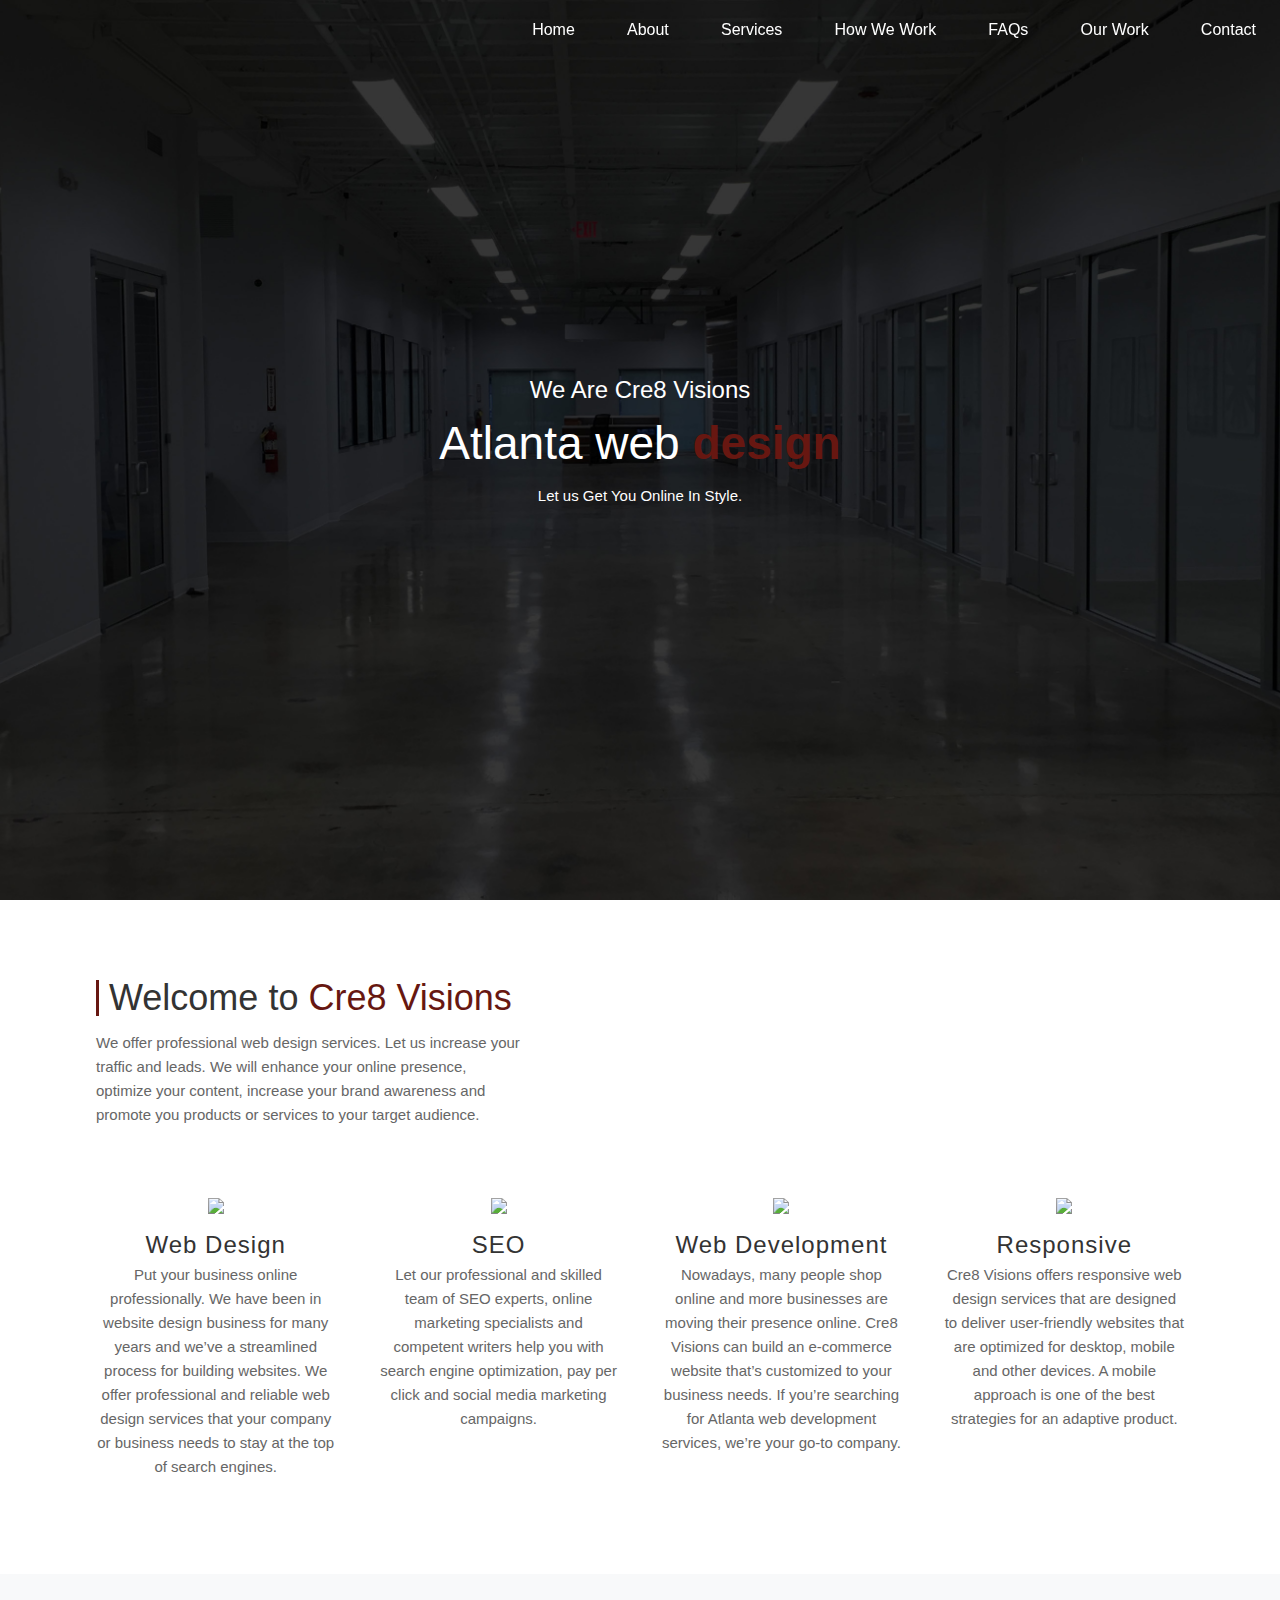
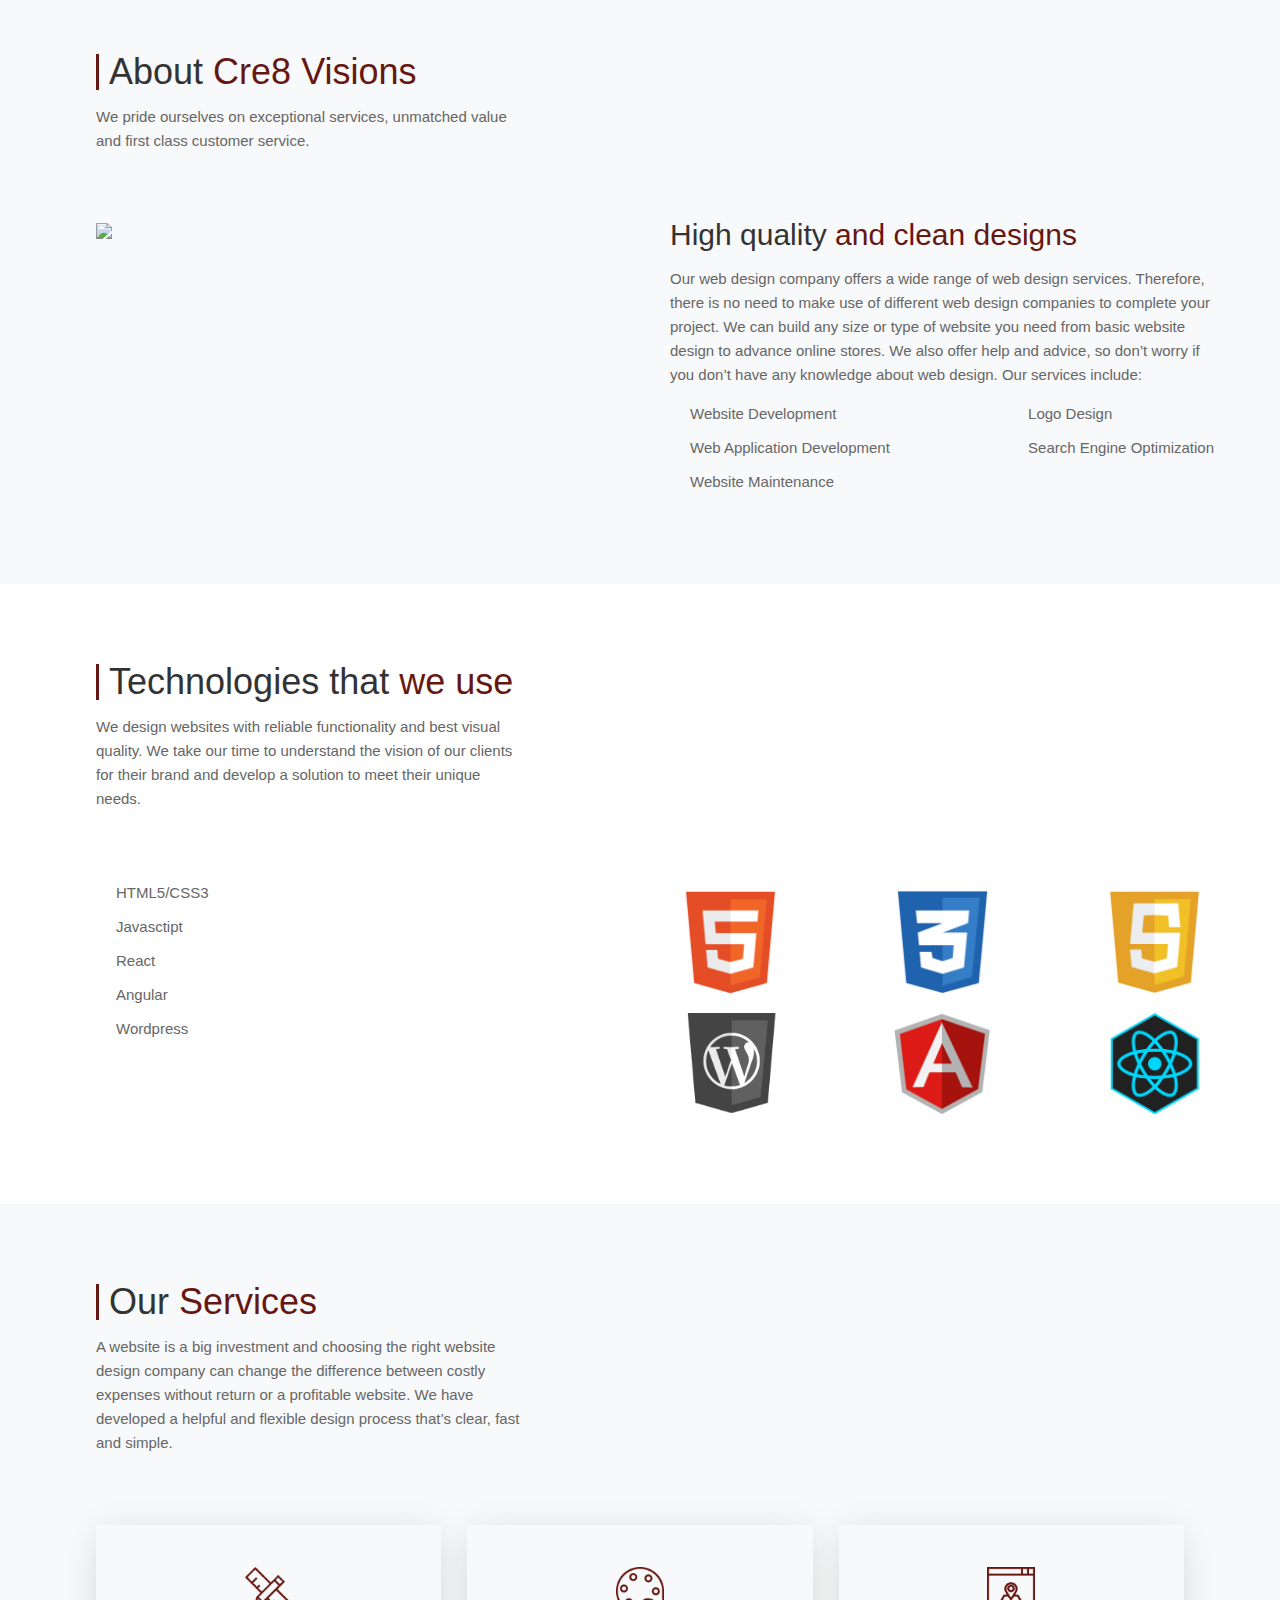
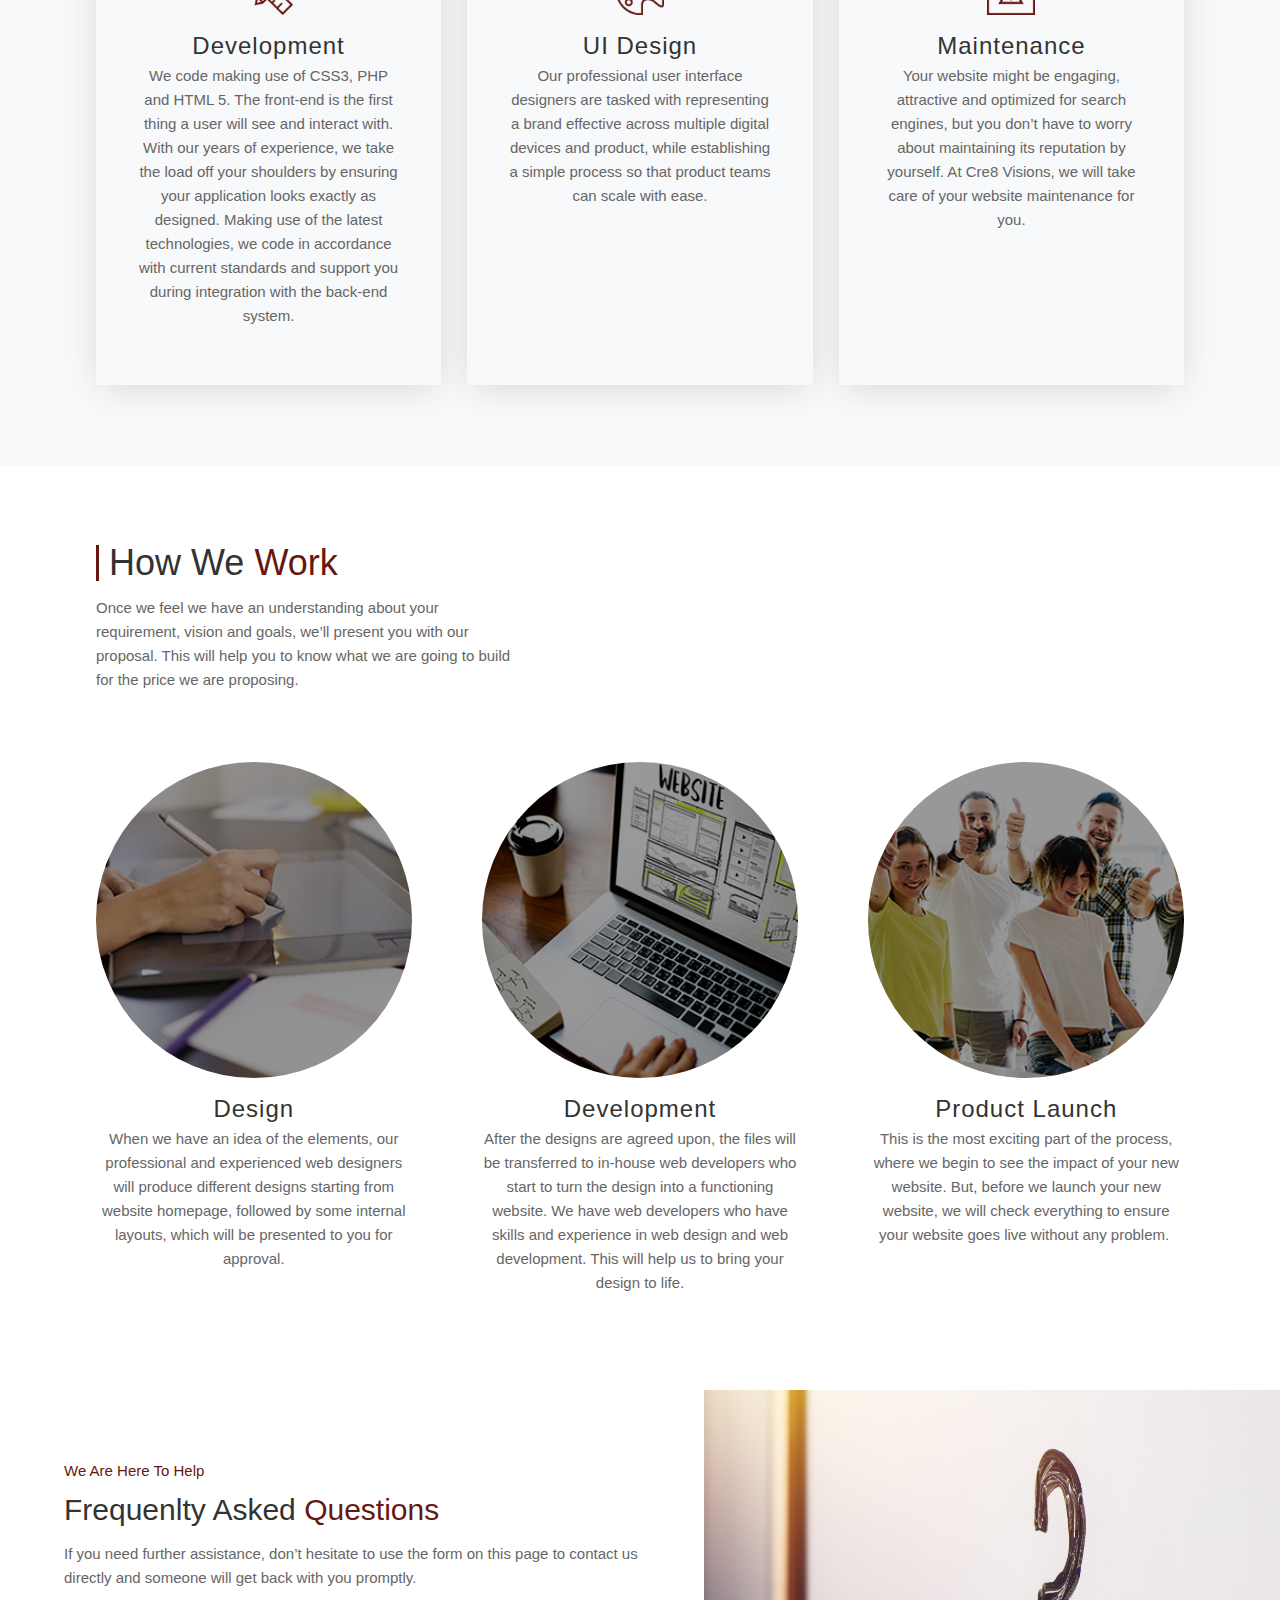
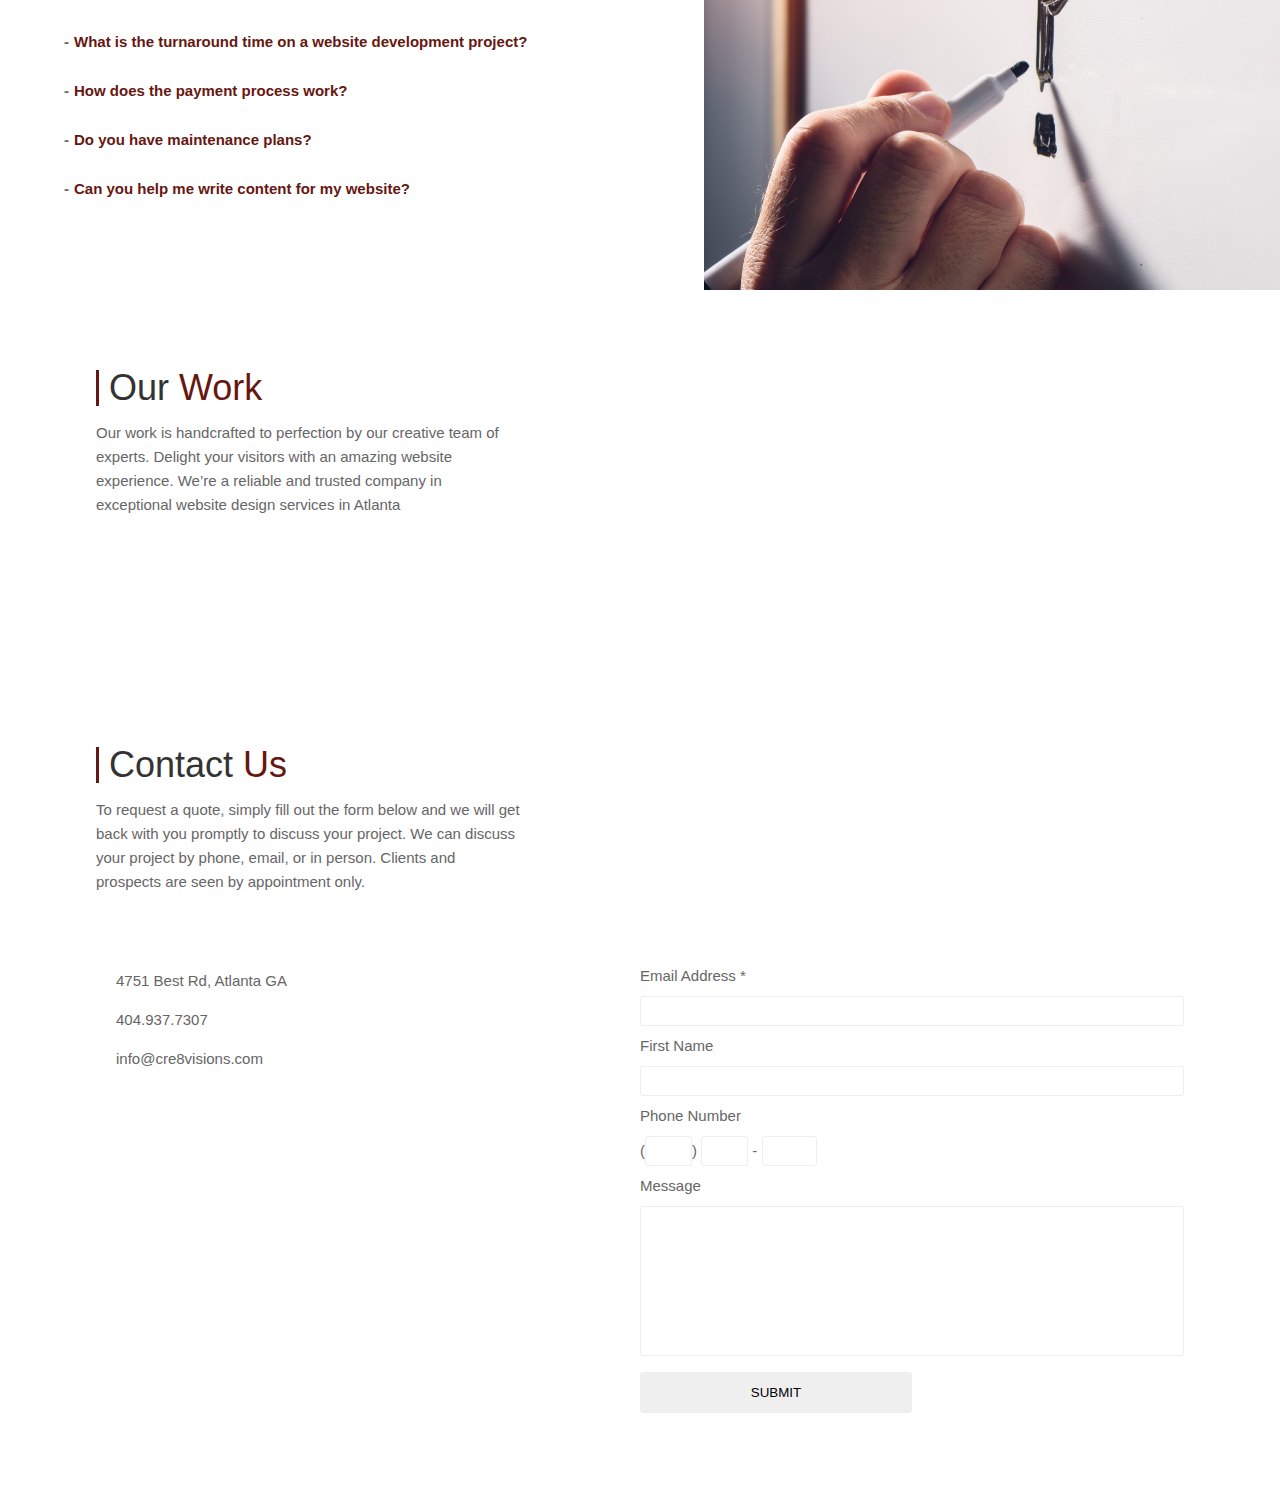
==== commit fb539ddd: "verbiage update" ====
--- a/index.html
+++ b/index.html
@@ -12,7 +12,7 @@
     <link href="https://fonts.googleapis.com/css?family=Montserrat:100,300,400,500,600" rel="stylesheet">
     <script type="text/javascript" src="https://ajax.googleapis.com/ajax/libs/jquery/1.11.0/jquery.min.js"></script>
     <script src="js/index.js"></script>
-    <script src="https://code.jquery.com/jquery-3.3.1.js"></script>
+    <!-- <script src="https://code.jquery.com/jquery-3.3.1.js"></script> -->
 </head>
 
 <body>
@@ -36,7 +36,7 @@
         <div class="hero-callout">
             <h4>We Are Cre8 Visions</h4>
             <h1>Atlanta web <span class="red-span">design</span></h1>
-            <p>Let us help you put your vision on the web.</p>
+            <p>Let us Get You Online In Style.  </p>
         </div>
     </header>
 
@@ -48,40 +48,33 @@
             <div class="welcome-content">
                 <h2 class="title"><span class="line"></span>Welcome to
                     <span class="title-bold">Cre8 Visions</span>
-                    <!-- <span class="line p-absolute bg-orange"></span> -->
-                </h2>
-                <p class="short-desc">
-                    We take the vision you have for your online presence and create something modern and responsive to
-                    represent your brand.
+                </h2>
+                <p class="short-desc">
+                    We offer professional web design services. Let us increase your traffic and leads. We will enhance your online presence, optimize your content, increase your brand awareness and promote you products or services to your target audience.
                 </p>
                 <div class="welcome-cards">
                     <div class="call-out">
                         <img src="http://blukollallccom.ipage.com/images/ruler.png" class="icon">
                         <h5>Web Design</h5>
-                        <p>Websites are a big investment, and choosing the right design company can mean the difference
-                            between a site that’s profitable, or one that becomes just another costly expense.</p>
+                        <p>Put your business online professionally. We have been in website design business for many years and we’ve a streamlined process for building websites. We offer professional and reliable web design services that your company or business needs to stay at the top of search engines.</p>
                     </div>
 
                     <div class="call-out">
                         <img src="http://blukollallccom.ipage.com/images/search.png" class="icon">
                         <h5>SEO</h5>
-                        <p>SEO is a marketing is focused on growing visibility in organic search engine results. SEO
-                            isn’t just about building search engine-friendly websites. It’s about making your site
-                            better for people too.</p>
+                        <p>Let our professional and skilled team of SEO experts, online marketing specialists and competent writers help you with search engine optimization, pay per click and social media marketing campaigns.  </p>
                     </div>
 
                     <div class="call-out">
                         <img src="http://blukollallccom.ipage.com/images/globe.png" class="icon">
                         <h5>Web Development</h5>
-                        <p>Having a website and online presence strategy allows you to market your business online. ...
-                            A website is also important because it helps you establish credibility as a business.</p>
+                        <p>Nowadays, many people shop online and more businesses are moving their presence online. Cre8 Visions can build an e-commerce website that’s customized to your business needs. If you’re searching for Atlanta web development services, we’re your go-to company. </p>
                     </div>
 
                     <div class="call-out">
                         <img src="http://blukollallccom.ipage.com/images/chart.png" class="icon">
                         <h5>Responsive</h5>
-                        <p>A responsive website leads to a better user experience. This can lead to more referals and
-                            customer conversion. </p>
+                        <p>Cre8 Visions offers responsive web design services that are designed to deliver user-friendly websites that are optimized for desktop, mobile and other devices. A mobile approach is one of the best strategies for an adaptive product.  </p>
                     </div>
                 </div>
             </div>
@@ -94,7 +87,7 @@
                 <h2 class="title"><span class="line"></span>About <span class="title-bold">Cre8 Visions</span>
                 </h2>
                 <p class="short-desc">
-                    We pride ourselves on superior design, first-class customer service, and unequaled value.
+                    We pride ourselves on exceptional services, unmatched value and first class customer service. 
                 </p>
                 <div class="about-container">
                     <div class="about-half">
@@ -102,11 +95,7 @@
                     </div>
                     <div class="about-half">
                         <h3>High quality <span class="title-bold">and clean designs</span></h3>
-                        <p>Our main focus is to offer quality web based services within shorter time frames than it
-                            typically takes other companies to produce the same product. Cre8 Visions mission is to
-                            provide an all-inclusive full service design experience to our clients. We offer many types
-                            of design services that vary from website design and graphic design that can satisfy any
-                            client’s marketing needs.</p>
+                        <p>Our web design company offers a wide range of web design services. Therefore, there is no need to make use of different web design companies to complete your project. We can build any size or type of website you need from basic website design to advance online stores. We also offer help and advice, so don’t worry if you don’t have any knowledge about web design. Our services include: </p>
                         <div class="about-check">
                             <div class="check-list">
                                 <ul>
@@ -131,17 +120,15 @@
         <section id="technologies" class="row">
             <div class="tech-content">
                 <h2 class="title">Technologies that <span class="title-bold">we use</span></h2>
-                <p class="short-desc">We design websites with the best visual quality and reliable functionality. We
-                    take our time to learn and understand our client’s vision for their brand and develop a solution to
-                    fit their needs.</p>
+                <p class="short-desc">We design websites with reliable functionality and best visual quality. We take our time to understand the vision of our clients for their brand and develop a solution to meet their unique needs.</p>
                 <div class="tech-container">
                     <div class="tech-half">
                         <ul>
-                            <li><i class="fas fa-check"></i>lorem ipsom</li>
-                            <li><i class="fas fa-check"></i>lorem ipsom</li>
-                            <li><i class="fas fa-check"></i>lorem ipsom</li>
-                            <li><i class="fas fa-check"></i>lorem ipsom</li>
-                            <li><i class="fas fa-check"></i>lorem ipsom</li>
+                            <li><i class="fas fa-check"></i>HTML5/CSS3</li>
+                            <li><i class="fas fa-check"></i>Javasctipt</li>
+                            <li><i class="fas fa-check"></i>React</li>
+                            <li><i class="fas fa-check"></i>Angular</li>
+                            <li><i class="fas fa-check"></i>Wordpress</li>
 
 
                         </ul>
@@ -192,9 +179,7 @@
                 <h2 class="title"><span class="line-short"></span>Our <span class="title-bold">Services</span>
                 </h2>
                 <p class="short-desc">
-                    A new website is a big investment, and choosing the right web design company can mean the
-                    difference between a website that’s profitable, or one that becomes just another costly expense. We
-                    have developed a flexible and helpful design process that is simple, clear, and fast.
+                    A website is a big investment and choosing the right website design company can change the difference between costly expenses without return or a profitable website. We have developed a helpful and flexible design process that’s clear, fast and simple. 
                 </p>
 
                 <div class="services-cards">
@@ -202,16 +187,14 @@
                         <img src="/images/develop.png" class="icon">
                         <h5>Development</h5>
                         <p>
-                            We code using CSS3, PHP and HTML5. This helps your website on many levels ─ it loads
-                            faster, it is understood by search engines.
+                            We code making use of CSS3, PHP and HTML 5. The front-end is the first thing a user will see and interact with. With our years of experience, we take the load off your shoulders by ensuring your application looks exactly as designed. Making use of the latest technologies, we code in accordance with current standards and support you during integration with the back-end system. 
                         </p>
                     </div>
                     <div class="s-call-out">
                         <img src="/images/ui.png" class="icon">
                         <h5>UI Design</h5>
                         <p>
-                            A responsive website leads to a better user experience. This can lead to more referals and
-                            customer conversion.
+                            Our professional user interface designers are tasked with representing a brand effective across multiple digital devices and product, while establishing a simple process so that product teams can scale with ease. 
                         </p>
                     </div>
                     <!-- <div class="s-call-out">
@@ -225,8 +208,7 @@
                         <img src="/images/market.png" class="icon">
                         <h5>Maintenance</h5>
                         <p>
-                            Regular maintenance is used to attract and retain customers, maintain search engine
-                            rankings and present new information.
+                            Your website might be engaging, attractive and optimized for search engines, but you don’t have to worry about maintaining its reputation by yourself. At Cre8 Visions, we will take care of your website maintenance for you.
                         </p>
                     </div>
                 </div>
@@ -239,29 +221,25 @@
                 <h2 class="title"><span class="line"></span>How We <span class="title-bold">Work</span>
                 </h2>
                 <p class="short-desc">
-                    Lorem ipsum dolor sit amet, consectetur adipiscing elit, sed do eiusmod tempor incididunt ut labore
-                    et dolore magna aliqua.
+                    Once we feel we have an understanding about your requirement, vision and goals, we’ll present you with our proposal. This will help you to know what we are going to build for the price we are proposing. 
                 </p>
                 <div class="howwework-cards">
                     <div class="h-call-out">
                         <img src="/images/design.jpg" class="circle">
                         <h5>Design</h5>
-                        <p>Lorem ipsum dolor sit amet, consectetur adipiscing elit, sed do eiusmod tempor incididunt ut
-                            labore et dolore.</p>
+                        <p>When we have an idea of the elements, our professional and experienced web designers will produce different designs starting from website homepage, followed by some internal layouts, which will be presented to you for approval.</p>
                     </div>
 
                     <div class="h-call-out">
                         <img src="/images/development.jpg" class="circle">
                         <h5>Development</h5>
-                        <p>Lorem ipsum dolor sit amet, consectetur adipiscing elit, sed do eiusmod tempor incididunt ut
-                            labore et dolore.</p>
+                        <p>After the designs are agreed upon, the files will be transferred to in-house web developers who start to turn the design into a functioning website. We have web developers who have skills and experience in web design and web development. This will help us to bring your design to life.</p>
                     </div>
 
                     <div class="h-call-out">
                         <img src="/images/product.jpg" class="circle">
                         <h5>Product Launch</h5>
-                        <p>Lorem ipsum dolor sit amet, consectetur adipiscing elit, sed do eiusmod tempor incididunt ut
-                            labore et dolore.</p>
+                        <p>This is the most exciting part of the process, where we begin to see the impact of your new website. But, before we launch your new website, we will check everything to ensure your website goes live without any problem. </p>
                     </div>
                 </div>
             </div>
@@ -321,9 +299,7 @@
                 <h2 class="title"><span class="line-short"></span>Our <span class="title-bold">Work</span>
                 </h2>
                 <p class="short-desc">
-                    Lorem ipsum dolor sit amet, consectetur adipiscing elit, sed do eiusmod tempor incididunt ut labore
-                    et
-                    dolore magna aliqua.
+                    Our work is handcrafted to perfection by our creative team of experts. Delight your visitors with an amazing website experience. We’re a reliable and trusted company in exceptional website design services in Atlanta
                 </p>
             </div>
         </section>
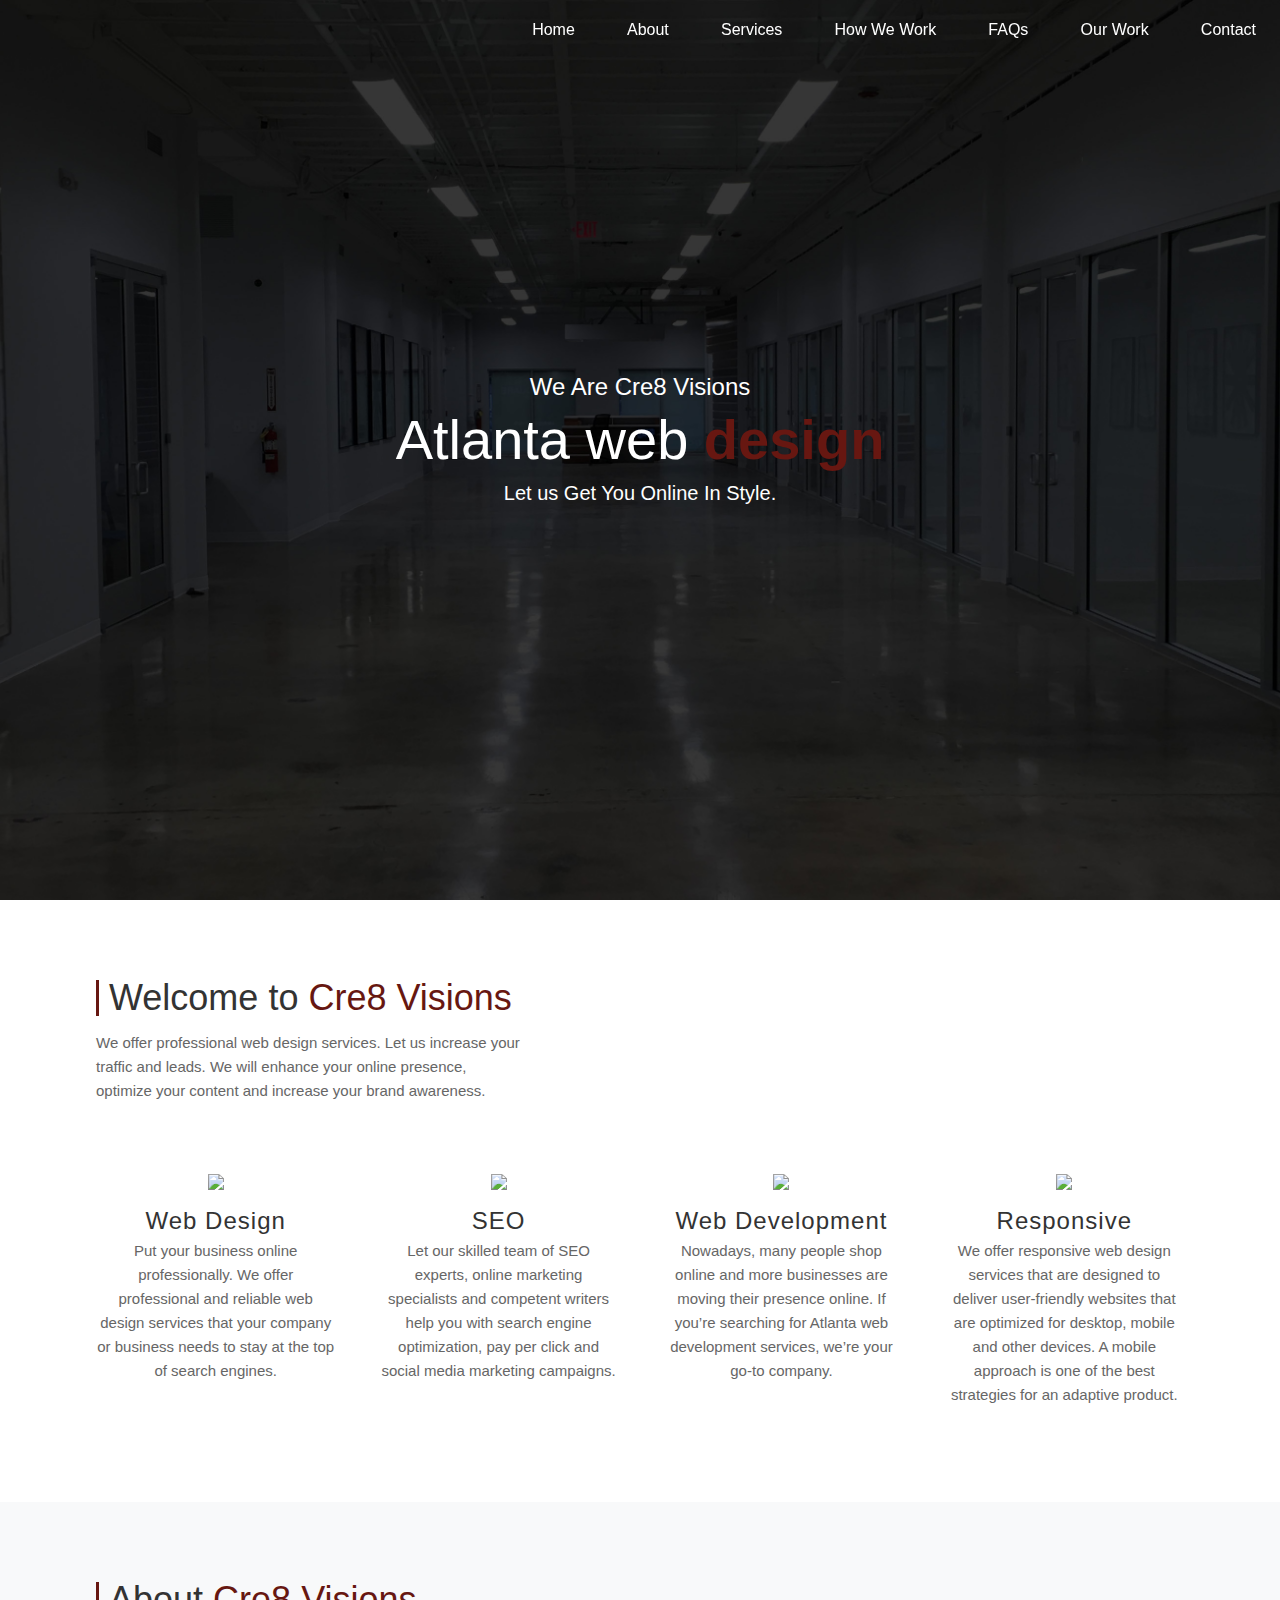
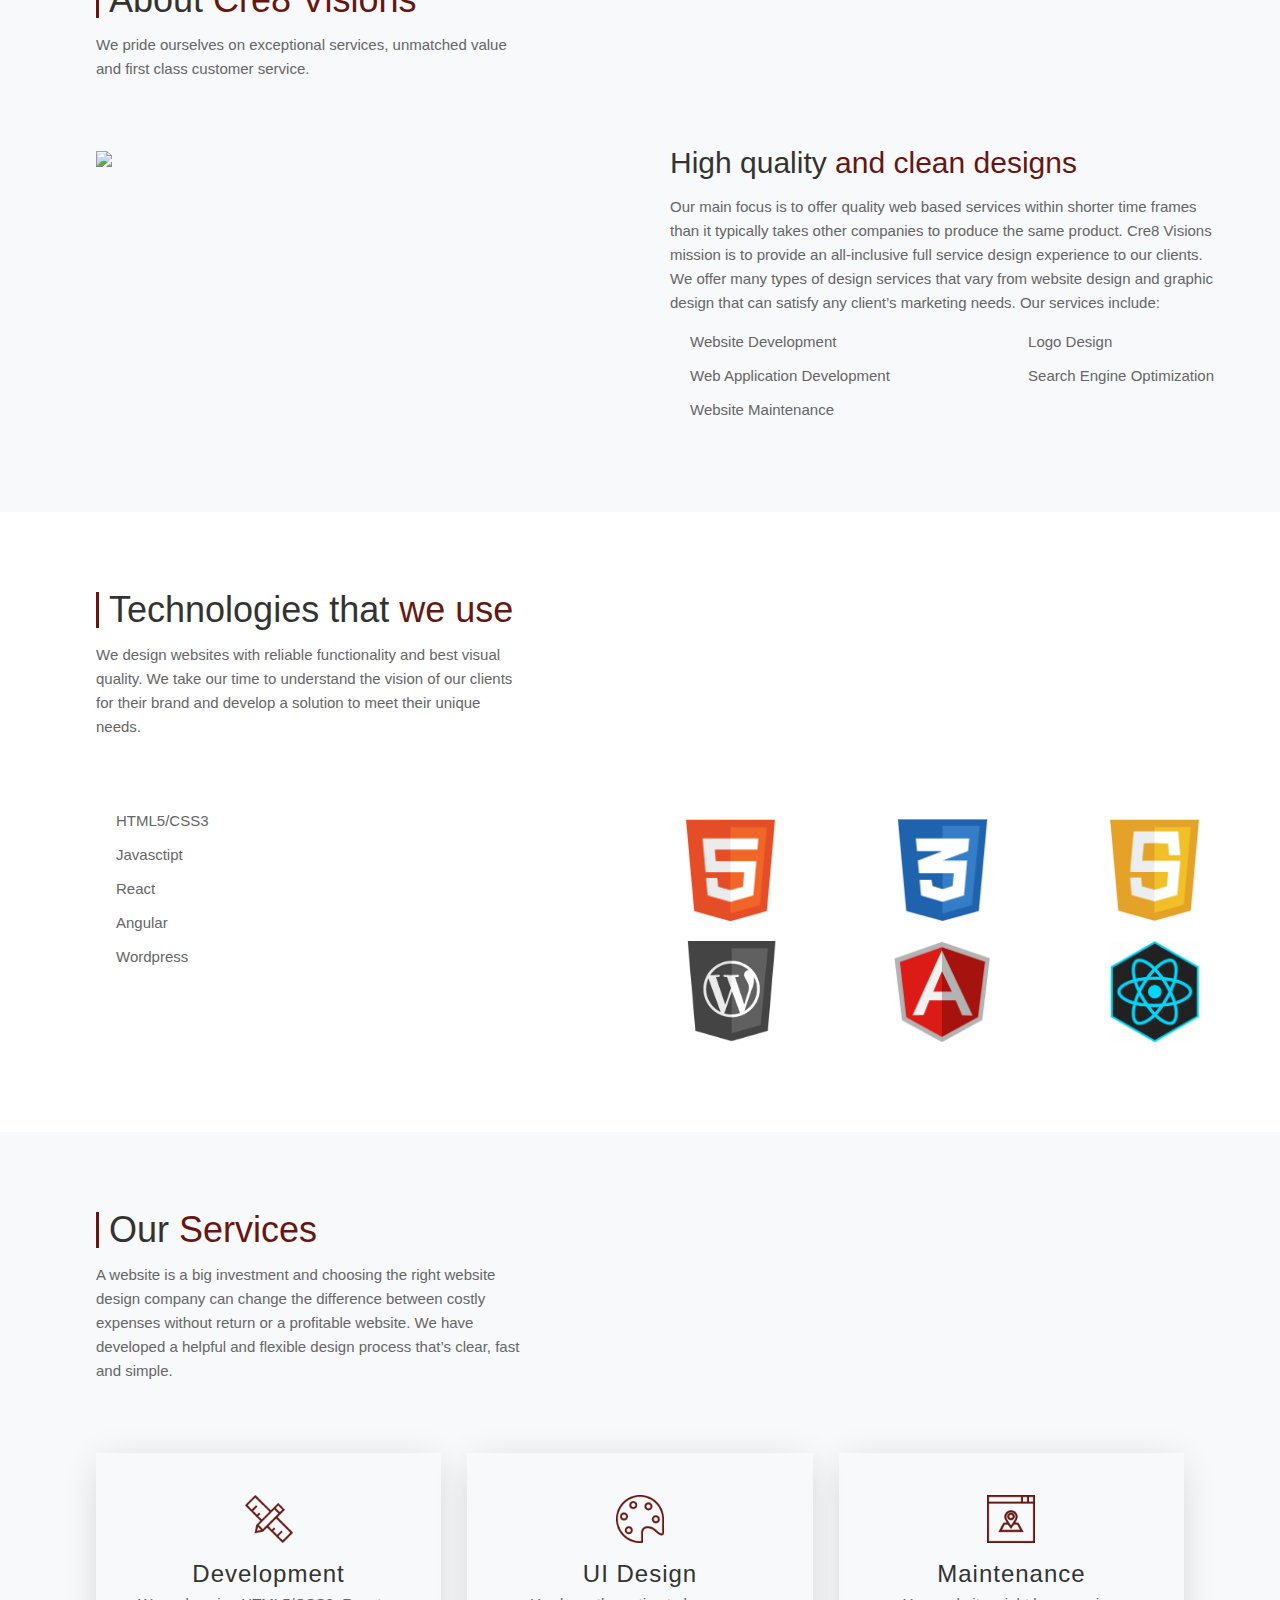
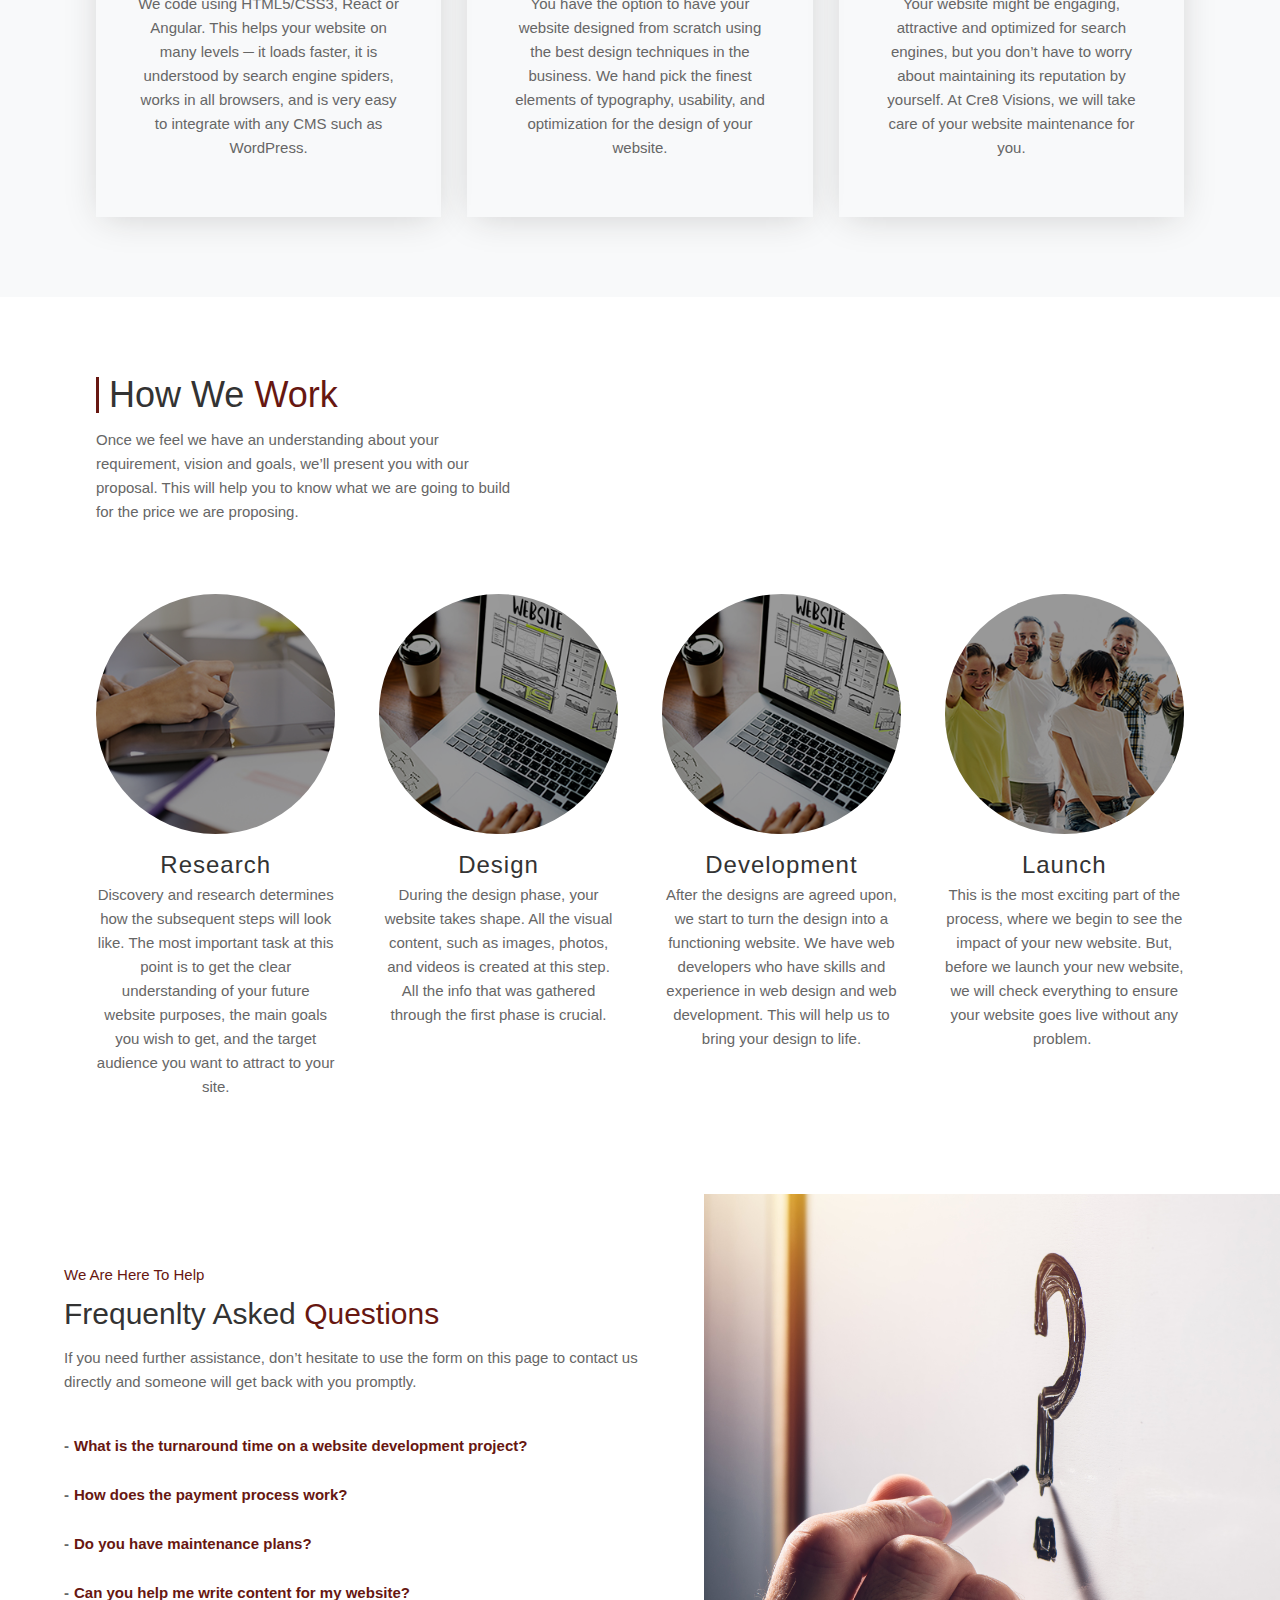
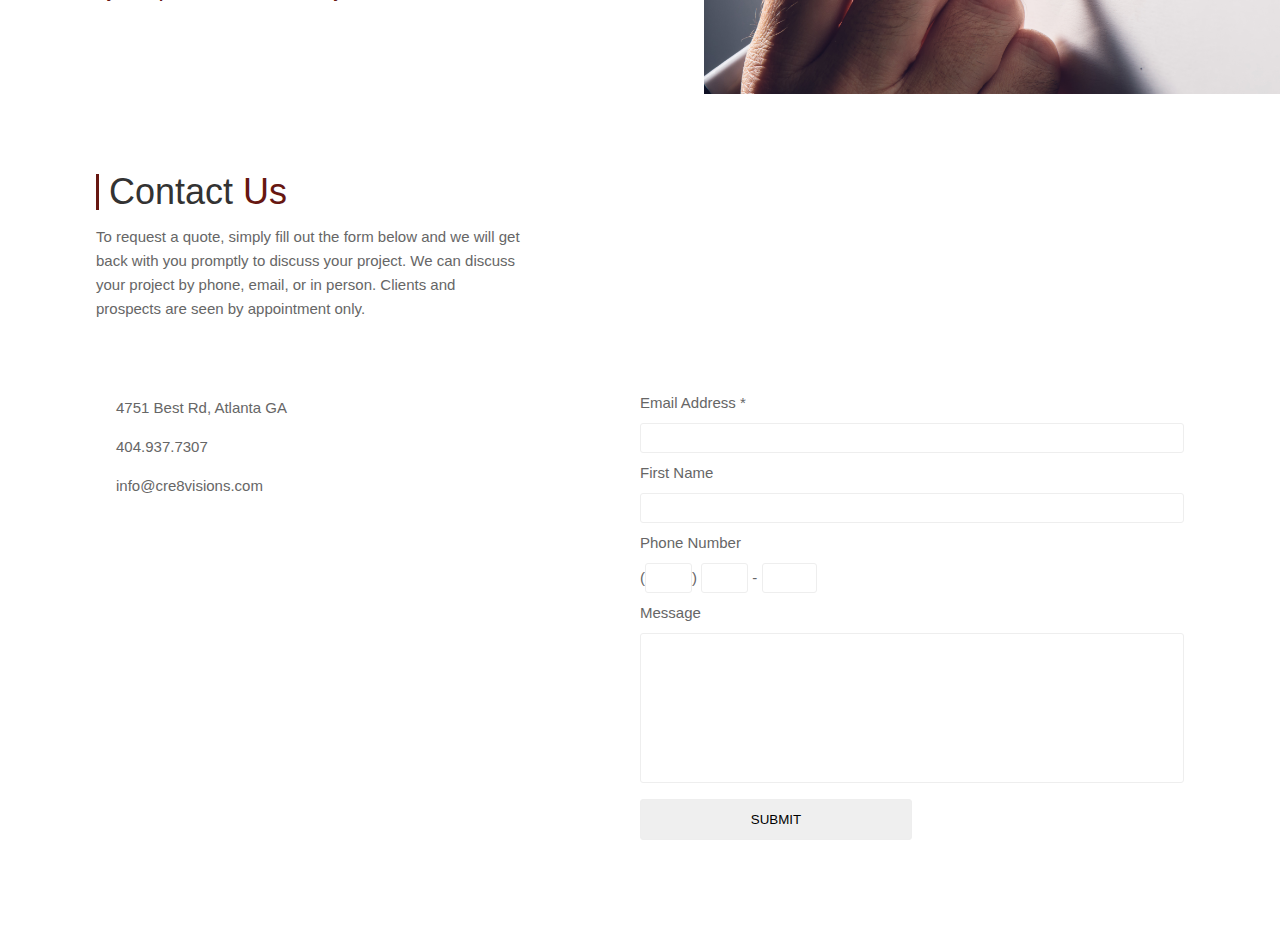
==== commit ff6057a4: "final" ====
--- a/index.html
+++ b/index.html
@@ -36,7 +36,7 @@
         <div class="hero-callout">
             <h4>We Are Cre8 Visions</h4>
             <h1>Atlanta web <span class="red-span">design</span></h1>
-            <p>Let us Get You Online In Style.  </p>
+            <p class="hero-sub">Let us Get You Online In Style.  </p>
         </div>
     </header>
 
@@ -50,31 +50,31 @@
                     <span class="title-bold">Cre8 Visions</span>
                 </h2>
                 <p class="short-desc">
-                    We offer professional web design services. Let us increase your traffic and leads. We will enhance your online presence, optimize your content, increase your brand awareness and promote you products or services to your target audience.
+                    We offer professional web design services. Let us increase your traffic and leads. We will enhance your online presence, optimize your content and increase your brand awareness. 
                 </p>
                 <div class="welcome-cards">
                     <div class="call-out">
                         <img src="http://blukollallccom.ipage.com/images/ruler.png" class="icon">
                         <h5>Web Design</h5>
-                        <p>Put your business online professionally. We have been in website design business for many years and we’ve a streamlined process for building websites. We offer professional and reliable web design services that your company or business needs to stay at the top of search engines.</p>
+                        <p>Put your business online professionally.  We offer professional and reliable web design services that your company or business needs to stay at the top of search engines.</p>
                     </div>
 
                     <div class="call-out">
                         <img src="http://blukollallccom.ipage.com/images/search.png" class="icon">
                         <h5>SEO</h5>
-                        <p>Let our professional and skilled team of SEO experts, online marketing specialists and competent writers help you with search engine optimization, pay per click and social media marketing campaigns.  </p>
+                        <p>Let our skilled team of SEO experts, online marketing specialists and competent writers help you with search engine optimization, pay per click and social media marketing campaigns.  </p>
                     </div>
 
                     <div class="call-out">
                         <img src="http://blukollallccom.ipage.com/images/globe.png" class="icon">
                         <h5>Web Development</h5>
-                        <p>Nowadays, many people shop online and more businesses are moving their presence online. Cre8 Visions can build an e-commerce website that’s customized to your business needs. If you’re searching for Atlanta web development services, we’re your go-to company. </p>
+                        <p>Nowadays, many people shop online and more businesses are moving their presence online.  If you’re searching for Atlanta web development services, we’re your go-to company. </p>
                     </div>
 
                     <div class="call-out">
                         <img src="http://blukollallccom.ipage.com/images/chart.png" class="icon">
                         <h5>Responsive</h5>
-                        <p>Cre8 Visions offers responsive web design services that are designed to deliver user-friendly websites that are optimized for desktop, mobile and other devices. A mobile approach is one of the best strategies for an adaptive product.  </p>
+                        <p>We offer responsive web design services that are designed to deliver user-friendly websites that are optimized for desktop, mobile and other devices. A mobile approach is one of the best strategies for an adaptive product.  </p>
                     </div>
                 </div>
             </div>
@@ -95,7 +95,7 @@
                     </div>
                     <div class="about-half">
                         <h3>High quality <span class="title-bold">and clean designs</span></h3>
-                        <p>Our web design company offers a wide range of web design services. Therefore, there is no need to make use of different web design companies to complete your project. We can build any size or type of website you need from basic website design to advance online stores. We also offer help and advice, so don’t worry if you don’t have any knowledge about web design. Our services include: </p>
+                        <p>Our main focus is to offer quality web based services within shorter time frames than it typically takes other companies to produce the same product.   Cre8 Visions mission is to provide an all-inclusive full service design experience to our clients.  We offer many types of design services that vary from website design and graphic design that can satisfy any client’s marketing needs.  Our services include: </p>
                         <div class="about-check">
                             <div class="check-list">
                                 <ul>
@@ -187,15 +187,14 @@
                         <img src="/images/develop.png" class="icon">
                         <h5>Development</h5>
                         <p>
-                            We code making use of CSS3, PHP and HTML 5. The front-end is the first thing a user will see and interact with. With our years of experience, we take the load off your shoulders by ensuring your application looks exactly as designed. Making use of the latest technologies, we code in accordance with current standards and support you during integration with the back-end system. 
-                        </p>
-                    </div>
+                            We code using HTML5/CSS3, React or Angular.  This helps your website on many levels ─ it loads faster, it is understood by search engine spiders, works in all browsers, and is very easy to integrate with any CMS such as WordPress.                    
+                        </p>
+                        </div>
                     <div class="s-call-out">
                         <img src="/images/ui.png" class="icon">
                         <h5>UI Design</h5>
                         <p>
-                            Our professional user interface designers are tasked with representing a brand effective across multiple digital devices and product, while establishing a simple process so that product teams can scale with ease. 
-                        </p>
+                            You have the option to have your website designed from scratch using the best design techniques in the business.  We hand pick the finest elements  of typography, usability, and optimization for the design of your website.                        </p>
                     </div>
                     <!-- <div class="s-call-out">
                         <img src="/images/market.png" class="icon">
@@ -226,20 +225,32 @@
                 <div class="howwework-cards">
                     <div class="h-call-out">
                         <img src="/images/design.jpg" class="circle">
-                        <h5>Design</h5>
-                        <p>When we have an idea of the elements, our professional and experienced web designers will produce different designs starting from website homepage, followed by some internal layouts, which will be presented to you for approval.</p>
+                        <h5>Research </h5>
+                        <p>
+                            Discovery and research determines how the subsequent steps will look like. The most important task at this point is to get the clear understanding of your future website purposes, the main goals you wish to get, and the target audience you want to attract to your site. 
+                        </p>
                     </div>
 
                     <div class="h-call-out">
                         <img src="/images/development.jpg" class="circle">
-                        <h5>Development</h5>
-                        <p>After the designs are agreed upon, the files will be transferred to in-house web developers who start to turn the design into a functioning website. We have web developers who have skills and experience in web design and web development. This will help us to bring your design to life.</p>
+                        <h5>Design </h5>
+                        <p>
+                            During the design phase, your website takes shape. All the visual content, such as images, photos, and videos is created at this step. All the info that was gathered through the first phase is crucial.                          
+                        </p>
+                    </div>
+
+                    <div class="h-call-out">
+                        <img src="/images/development.jpg" class="circle">
+                        <h5>Development </h5>
+                        <p>After the designs are agreed upon, we start to turn the design into a functioning website. We have web developers who have skills and experience in web design and web development. This will help us to bring your design to life.</p>
                     </div>
 
                     <div class="h-call-out">
                         <img src="/images/product.jpg" class="circle">
-                        <h5>Product Launch</h5>
-                        <p>This is the most exciting part of the process, where we begin to see the impact of your new website. But, before we launch your new website, we will check everything to ensure your website goes live without any problem. </p>
+                        <h5>Launch </h5>
+                        <p>
+                            This is the most exciting part of the process, where we begin to see the impact of your new website. But, before we launch your new website, we will check everything to ensure your website goes live without any problem. 
+                        </p>
                     </div>
                 </div>
             </div>
@@ -294,7 +305,7 @@
         <section id="testimonies"></section>
 
         <!--OUR WORK-->
-        <section id="ourwork">
+        <!-- <section id="ourwork">
             <div class="ourwork-content">
                 <h2 class="title"><span class="line-short"></span>Our <span class="title-bold">Work</span>
                 </h2>
@@ -302,7 +313,7 @@
                     Our work is handcrafted to perfection by our creative team of experts. Delight your visitors with an amazing website experience. We’re a reliable and trusted company in exceptional website design services in Atlanta
                 </p>
             </div>
-        </section>
+        </section> -->
 
         <!--OUR blog-->
         <!--<section id="ourblog">
--- a/css/style.css
+++ b/css/style.css
@@ -169,6 +169,7 @@
     flex-direction: column;
 }
 
+
 /* -- WELCOME SECTION --*/
 
 /* -------------------*/
@@ -387,6 +388,11 @@
         font-size: 15px;
         color: #666;
     }
+    
+    h1 {
+        font-size: 56px;
+    }
+
     h3 {
         font-size: 30px;
         font-weight: 300;
@@ -423,6 +429,13 @@
         display: inline;
         text-align: right;
     }
+
+    .hero-sub {
+        font-weight: 100;
+        font-size: 20px;
+        
+    }
+    
     /* -- WELCOME SECTION --*/
     /* -------------------*/
     #welcome {
@@ -532,7 +545,7 @@
         text-align: center;
     }
     .h-call-out {
-        width: 29%;
+        width: 22%;
     }
     /* -- FAQS --*/
     /* -------------------*/
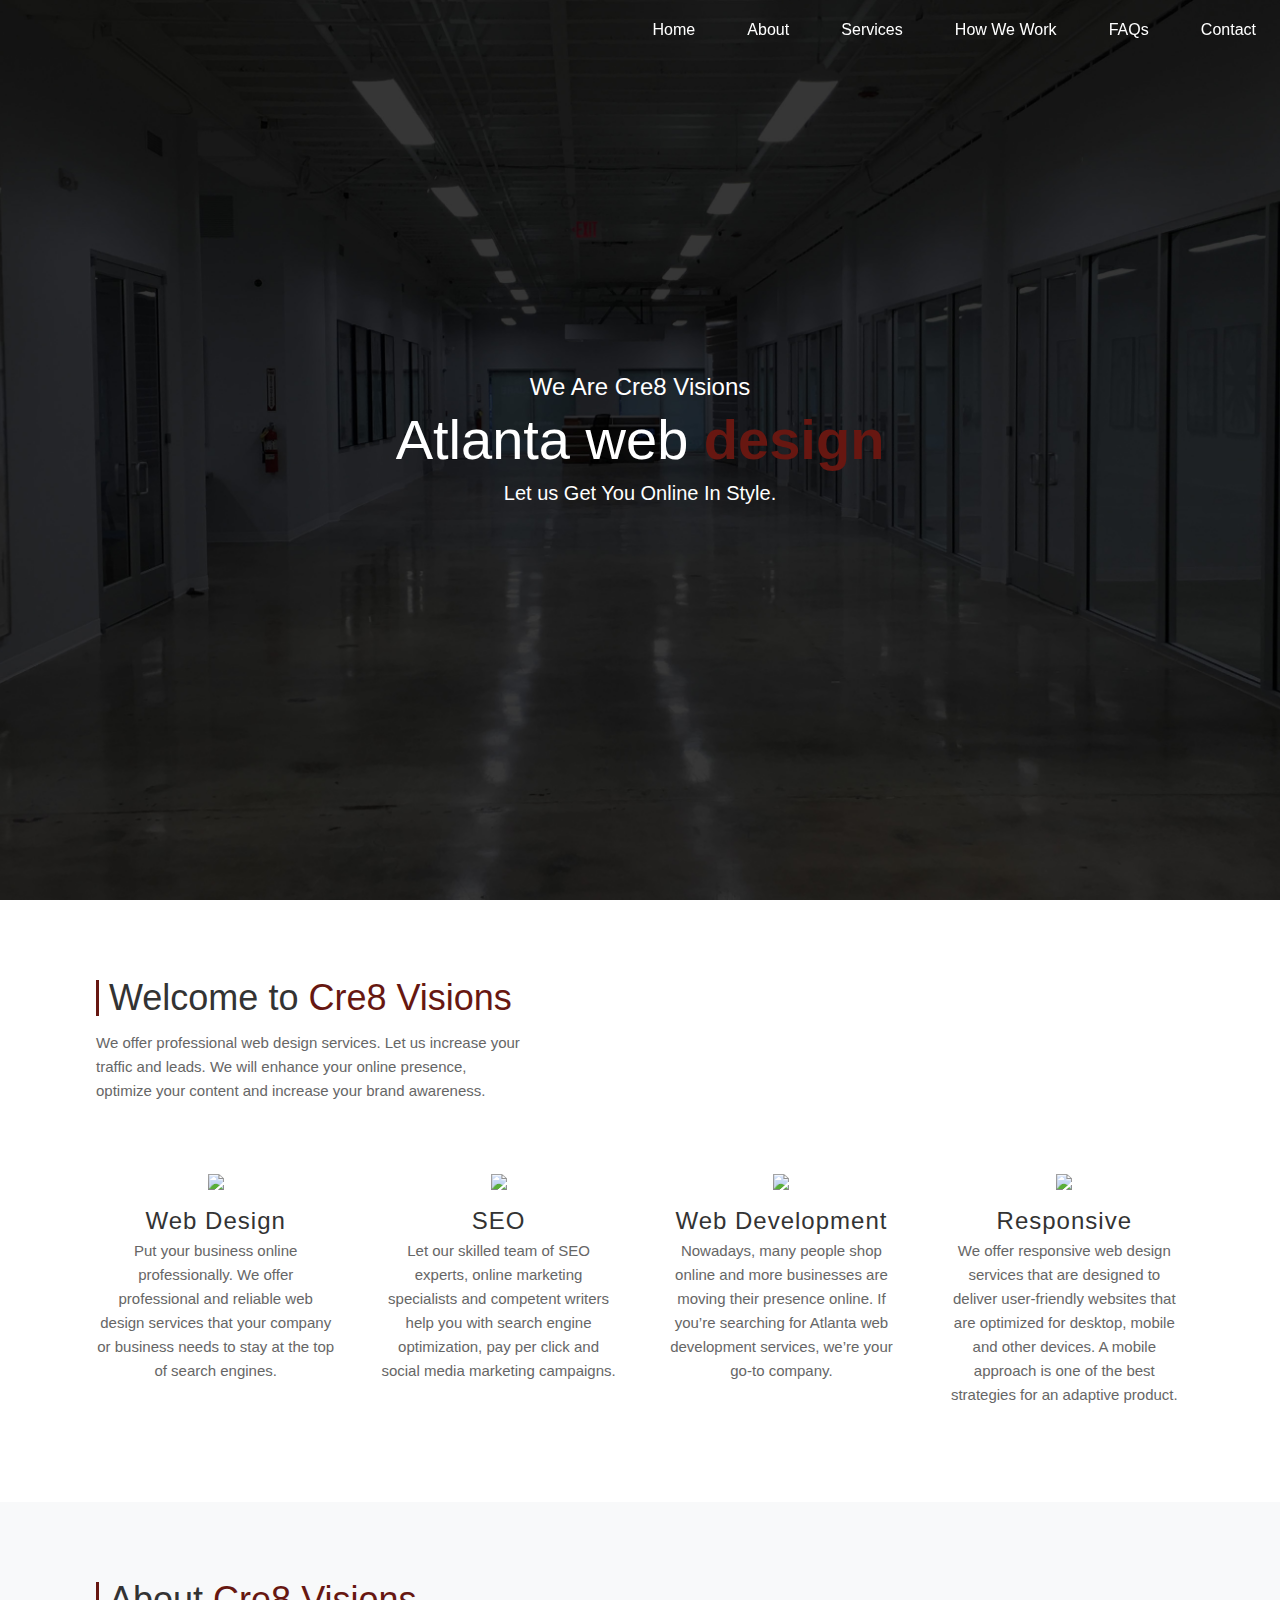
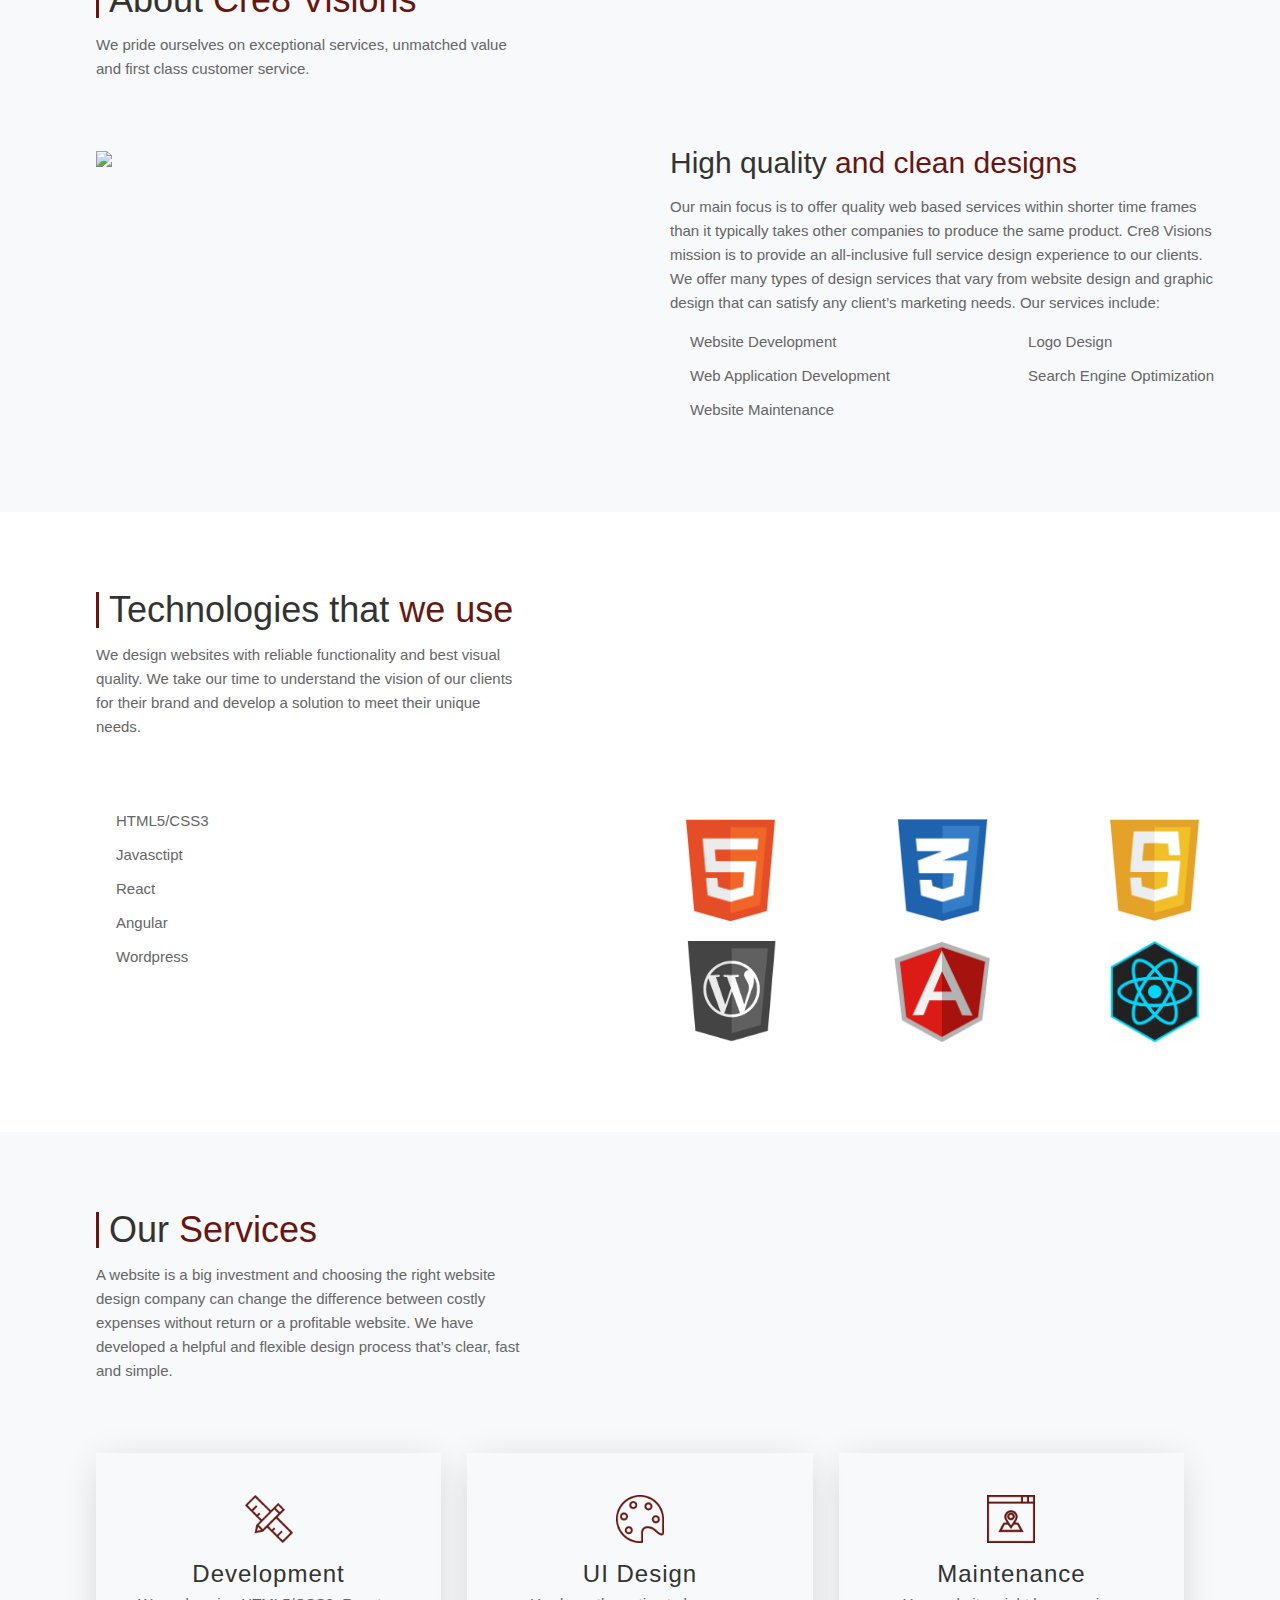
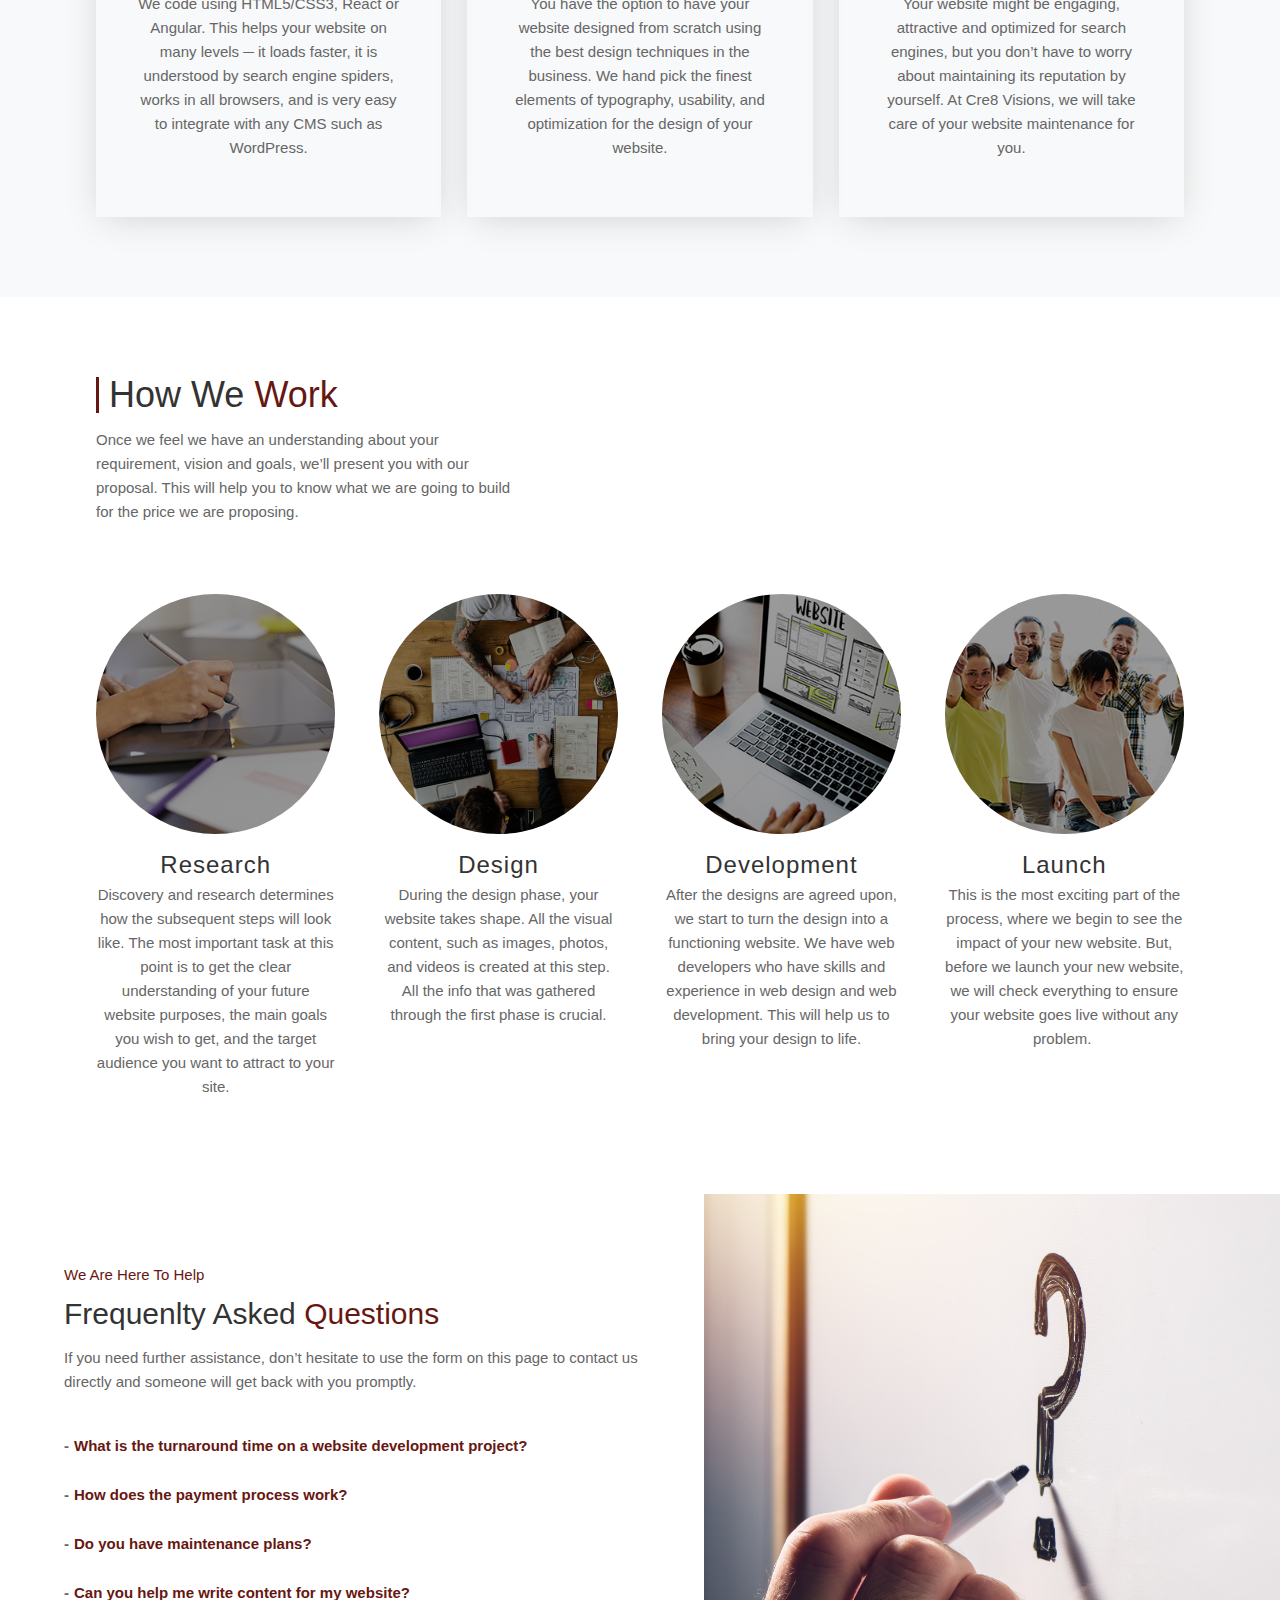
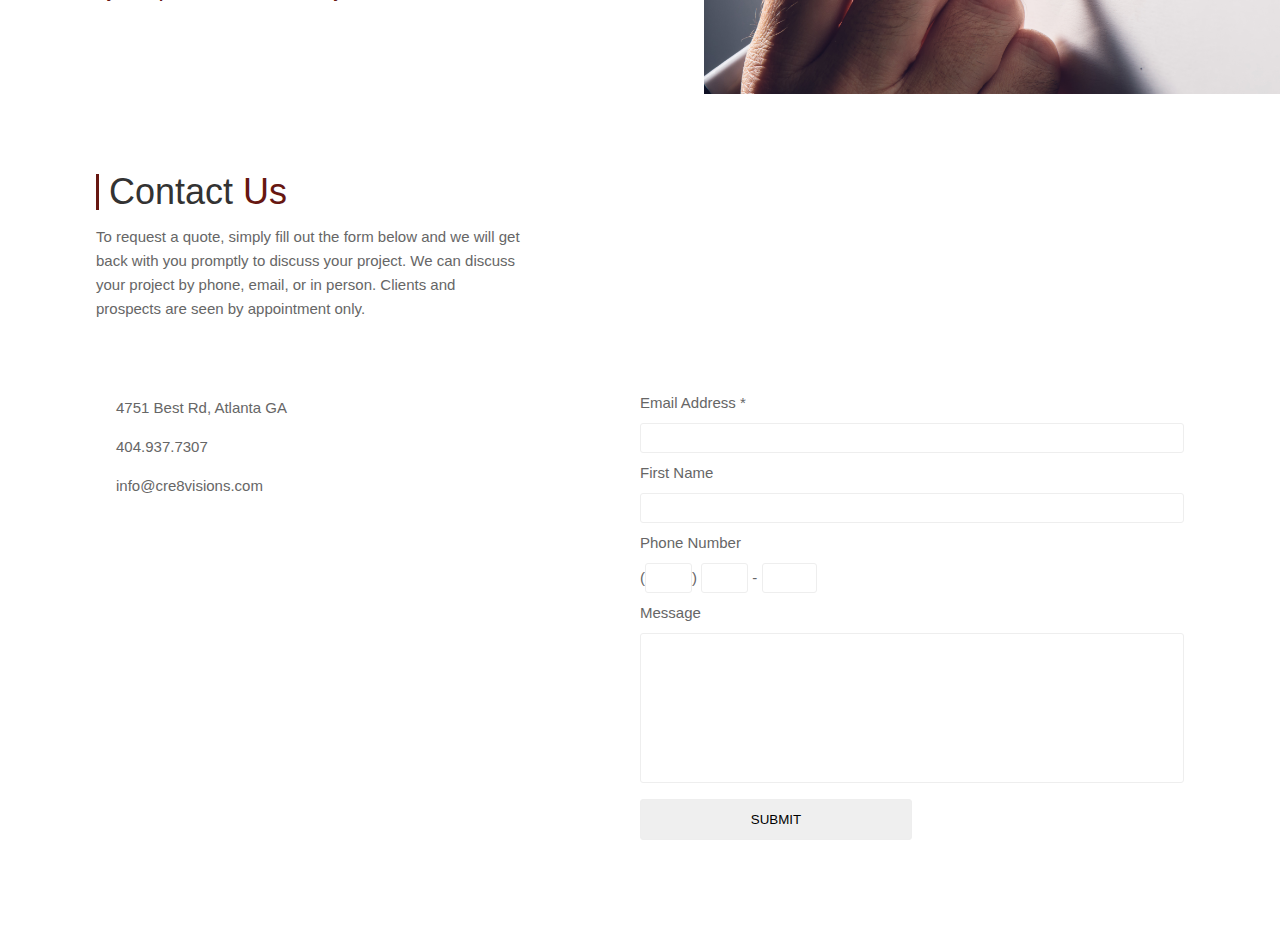
==== commit 818203b8: "facebook pics" ====
--- a/index.html
+++ b/index.html
@@ -2,10 +2,25 @@
 <html lang="en">
 
 <head>
+    <!-- Global site tag (gtag.js) - Google Analytics -->
+    <script async src="https://www.googletagmanager.com/gtag/js?id=UA-130181535-1"></script>
+    <script>
+    window.dataLayer = window.dataLayer || [];
+    function gtag(){dataLayer.push(arguments);}
+    gtag('js', new Date());
+
+    gtag('config', 'UA-130181535-1');
+    </script>
+
     <meta charset="utf-8" />
     <meta http-equiv="X-UA-Compatible" content="IE=edge">
     <title>Cre8 Visions | Atlanta Web Design and Development</title>
     <meta name="viewport" content="width=device-width, initial-scale=1, shrink-to-fit=yes">
+    <meta property="og:type" content="website" />
+    <meta property="og:url" content="http://cre8visions.com" />
+    <meta property="og:title" content="Cre8 Visions | Atlanta Web Design and Development" />
+    <meta property="og:description" content="We offer professional web design services. Let us increase your traffic and leads. We will enhance your online presence, optimize your content and increase your brand awareness." />
+    <meta property="og:image" content="http://cre8visions.com/images/facebook.jpg" /> 
     <link rel="stylesheet" type="text/css" media="screen" href="css/style.css" />
     <link rel="stylesheet" href="https://use.fontawesome.com/releases/v5.3.1/css/all.css" integrity="sha384-mzrmE5qonljUremFsqc01SB46JvROS7bZs3IO2EmfFsd15uHvIt+Y8vEf7N7fWAU"
         crossorigin="anonymous">
@@ -28,7 +43,7 @@
                     <li><a href="#services">Services</a></li>
                     <li><a href="#howwework">How We Work</a></li>
                     <li><a href="#faqs">FAQs</a></li>
-                    <li><a href="#ourwork">Our Work</a></li>
+                    <!-- <li><a href="#ourwork">Our Work</a></li> -->
                     <li><a href="#contact">Contact</a></li>
                 </ul>
             </div>
@@ -232,7 +247,7 @@
                     </div>
 
                     <div class="h-call-out">
-                        <img src="/images/development.jpg" class="circle">
+                        <img src="/images/design1.jpg" class="circle">
                         <h5>Design </h5>
                         <p>
                             During the design phase, your website takes shape. All the visual content, such as images, photos, and videos is created at this step. All the info that was gathered through the first phase is crucial.                          
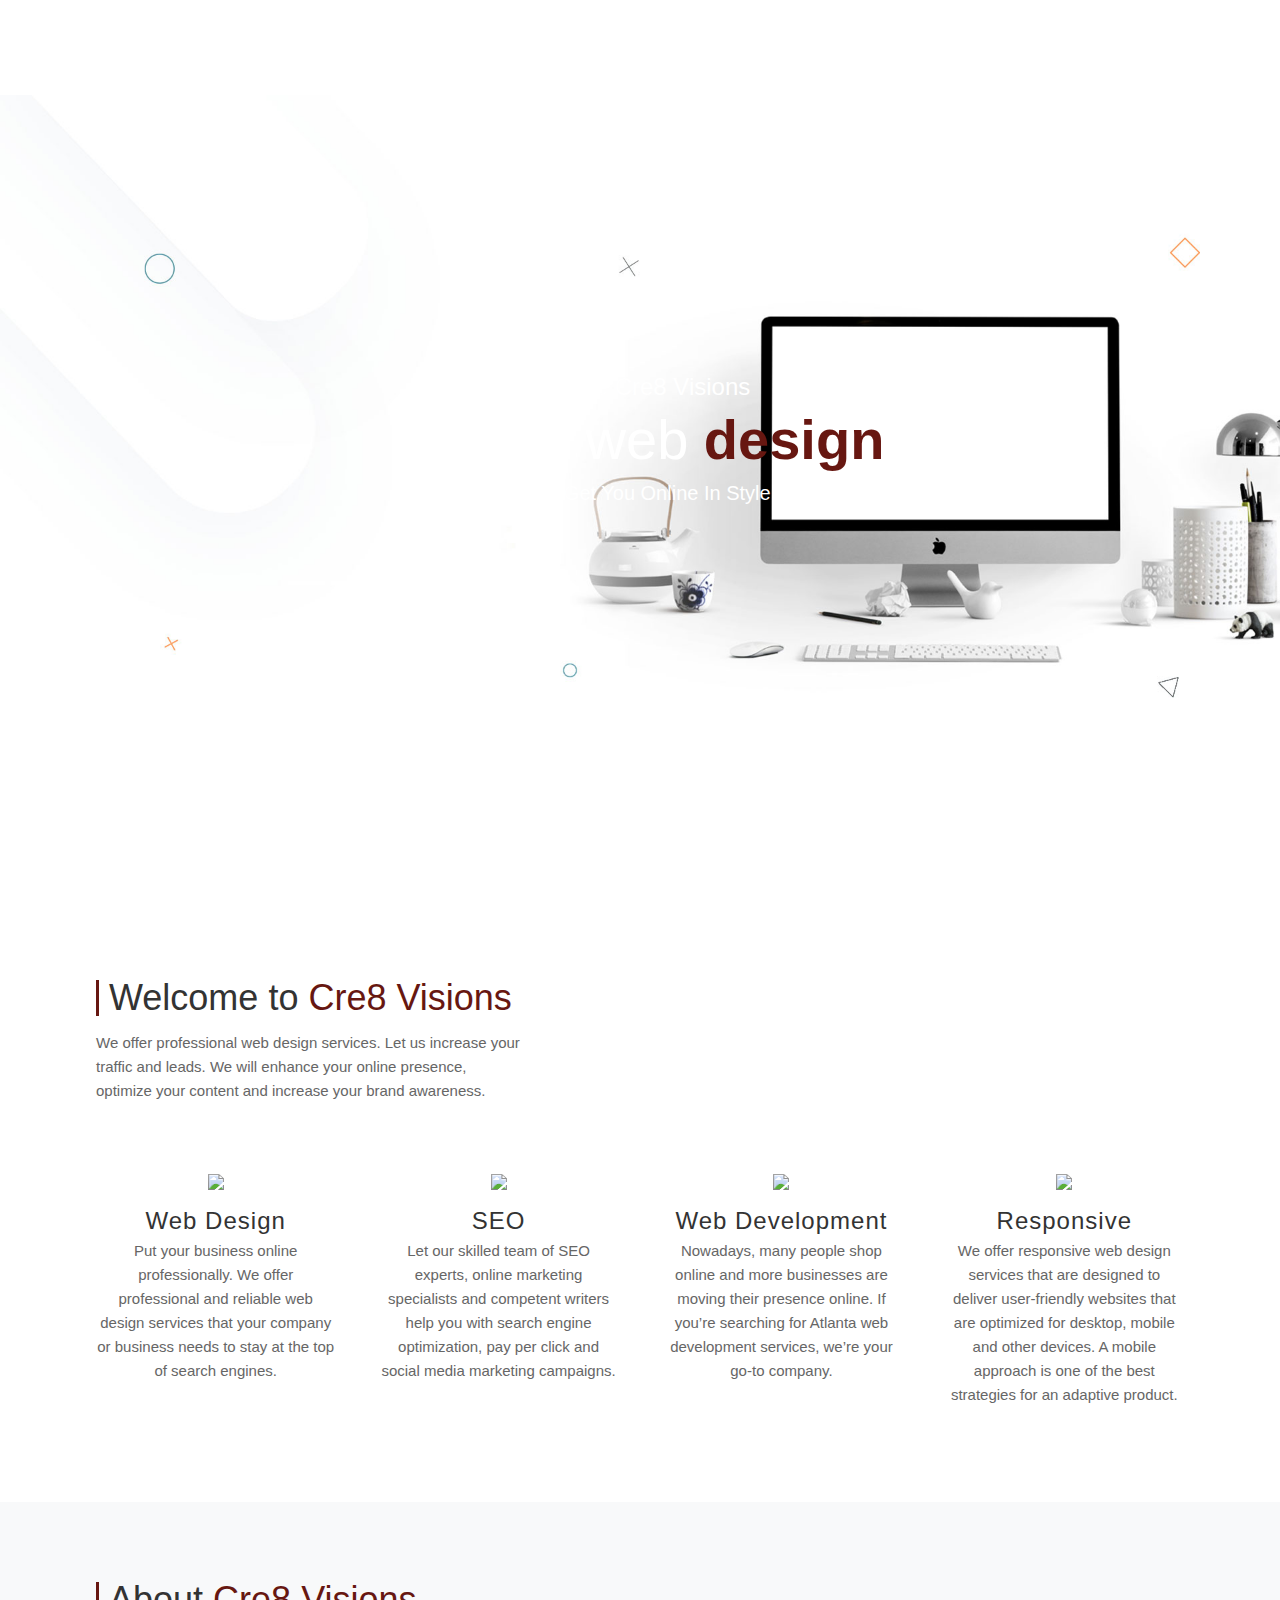
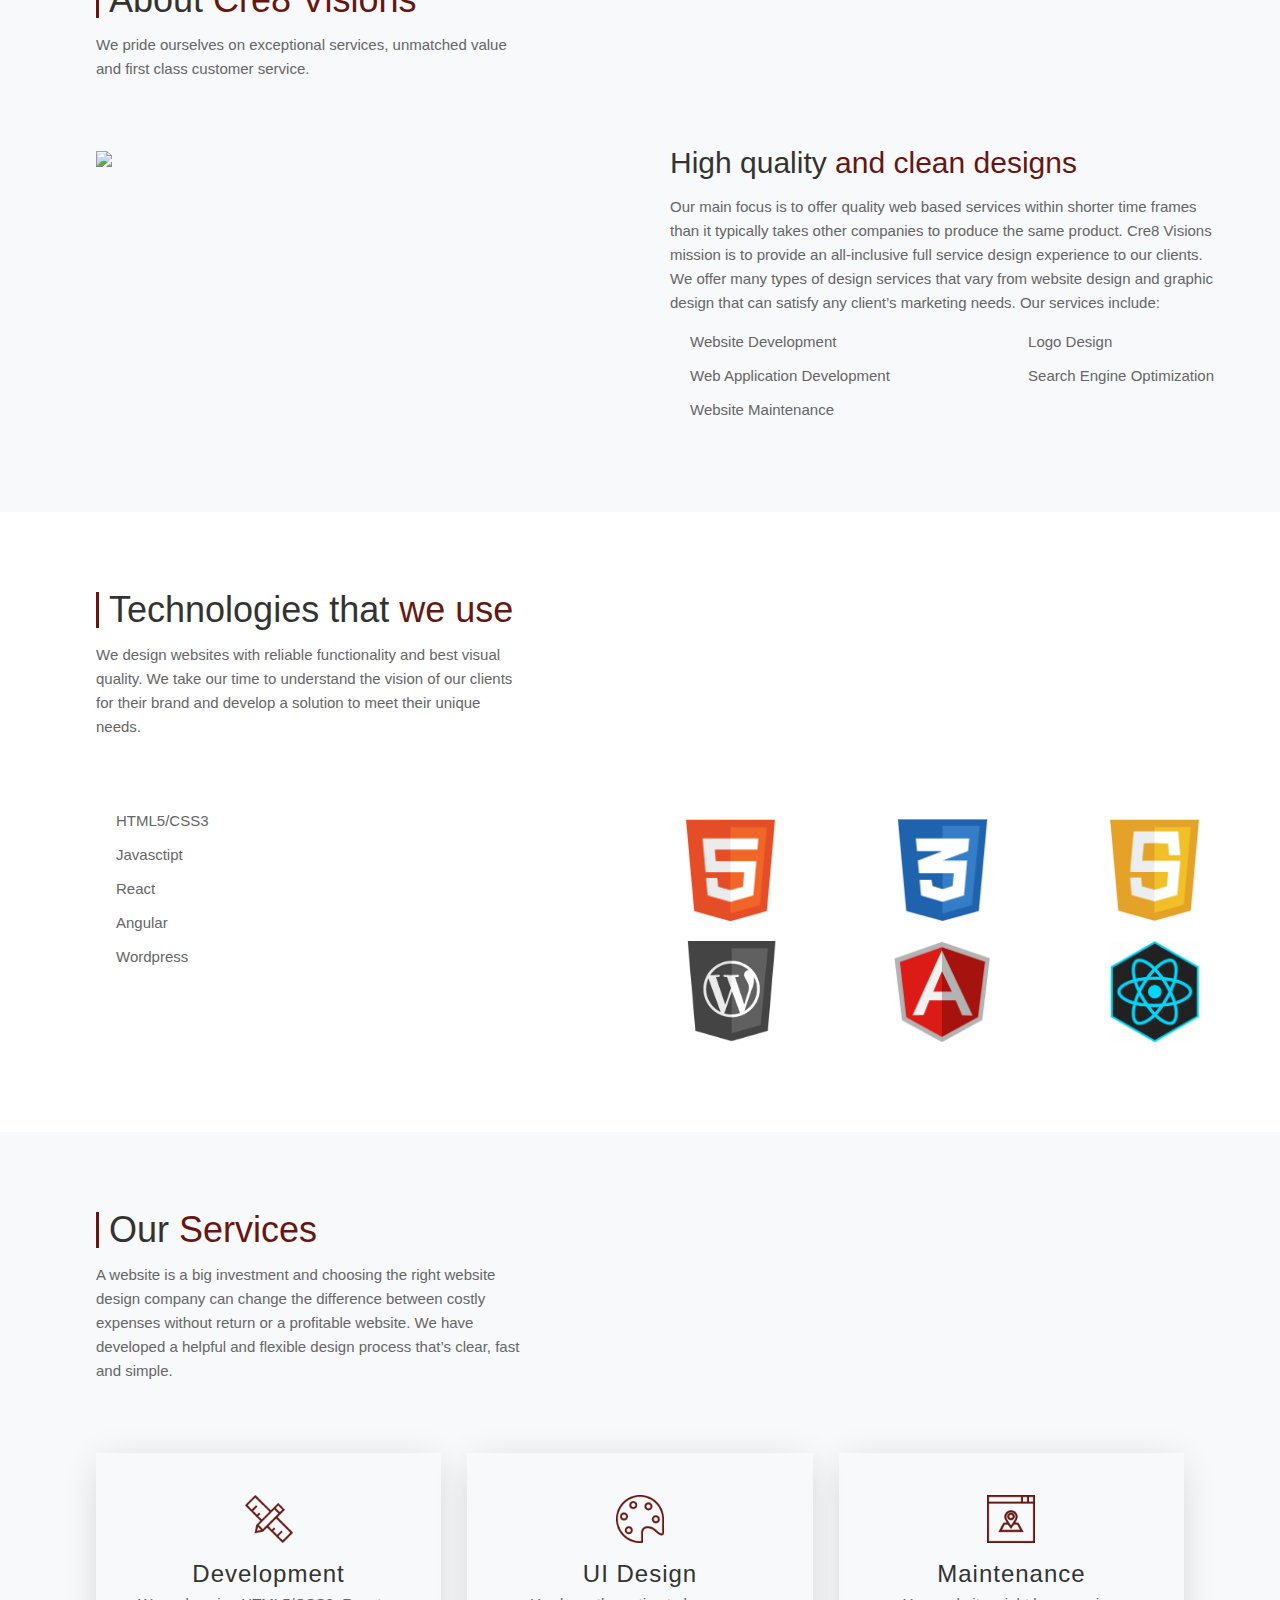
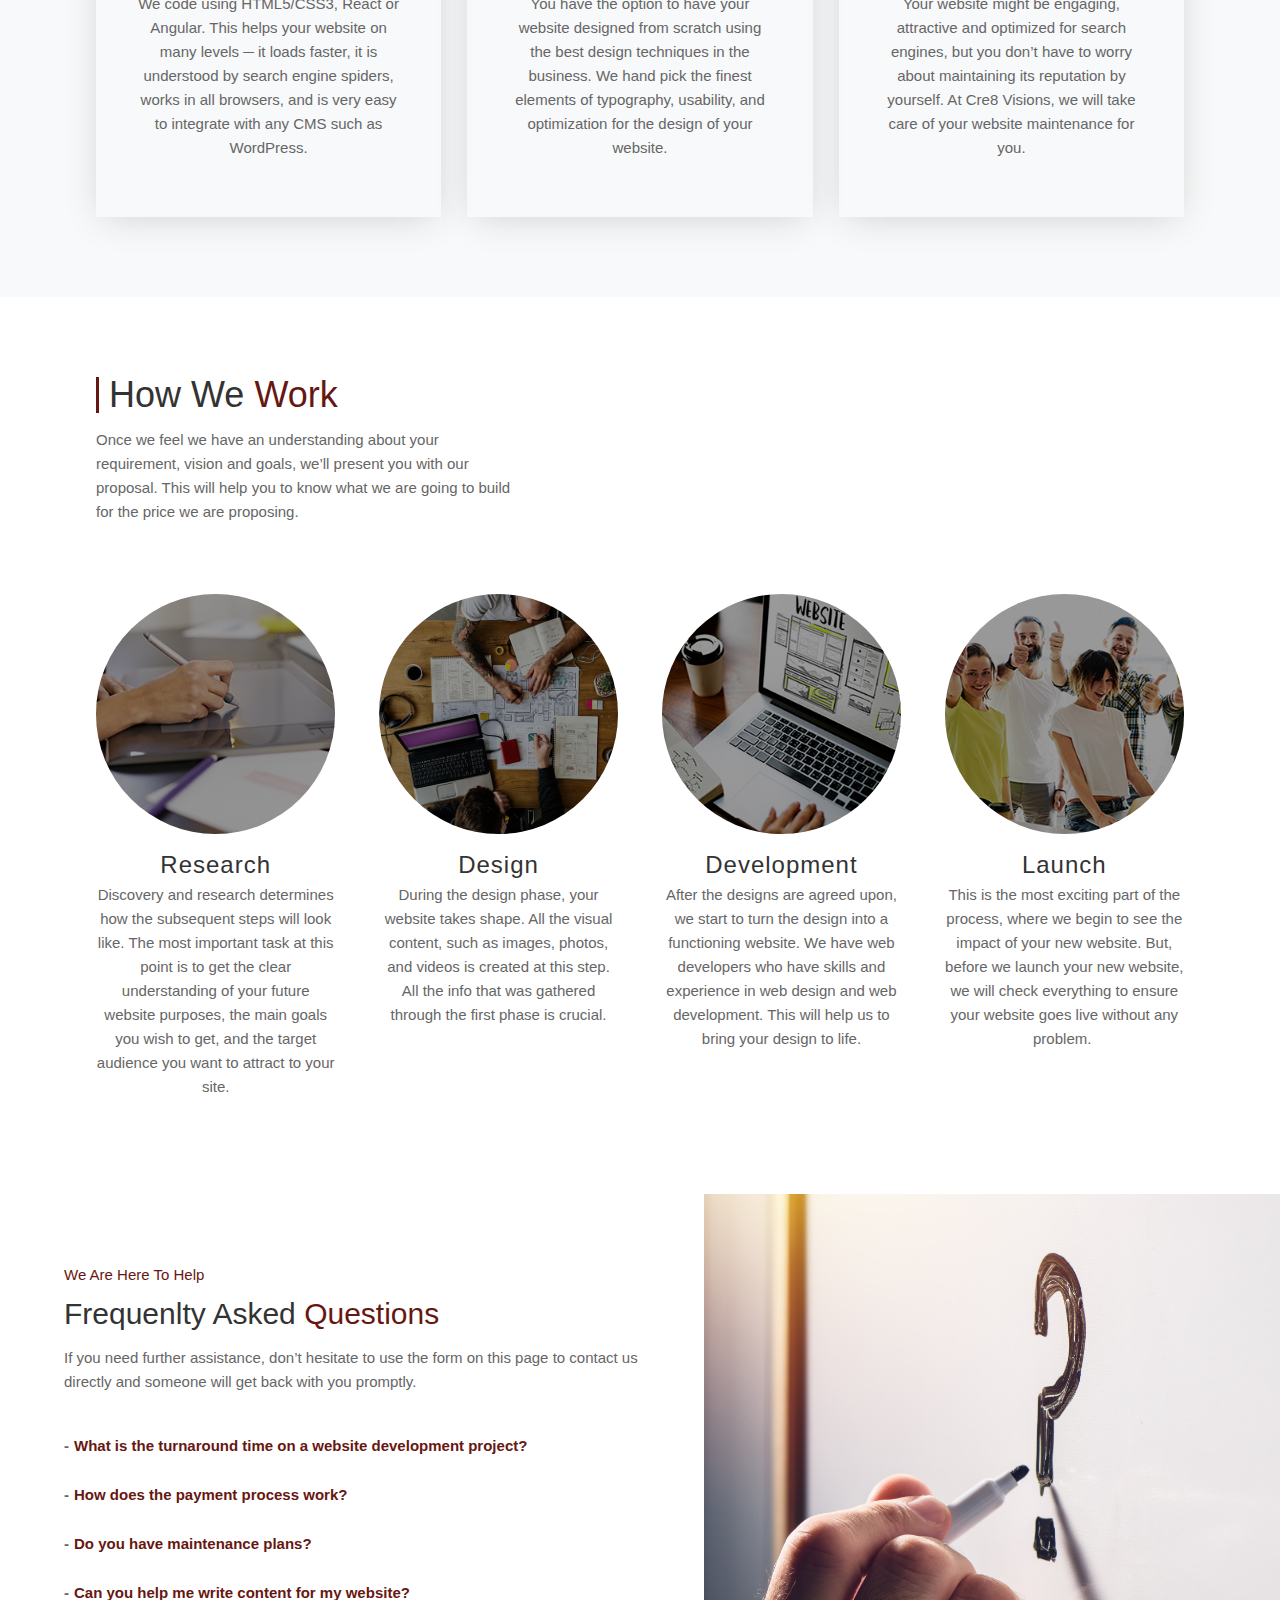
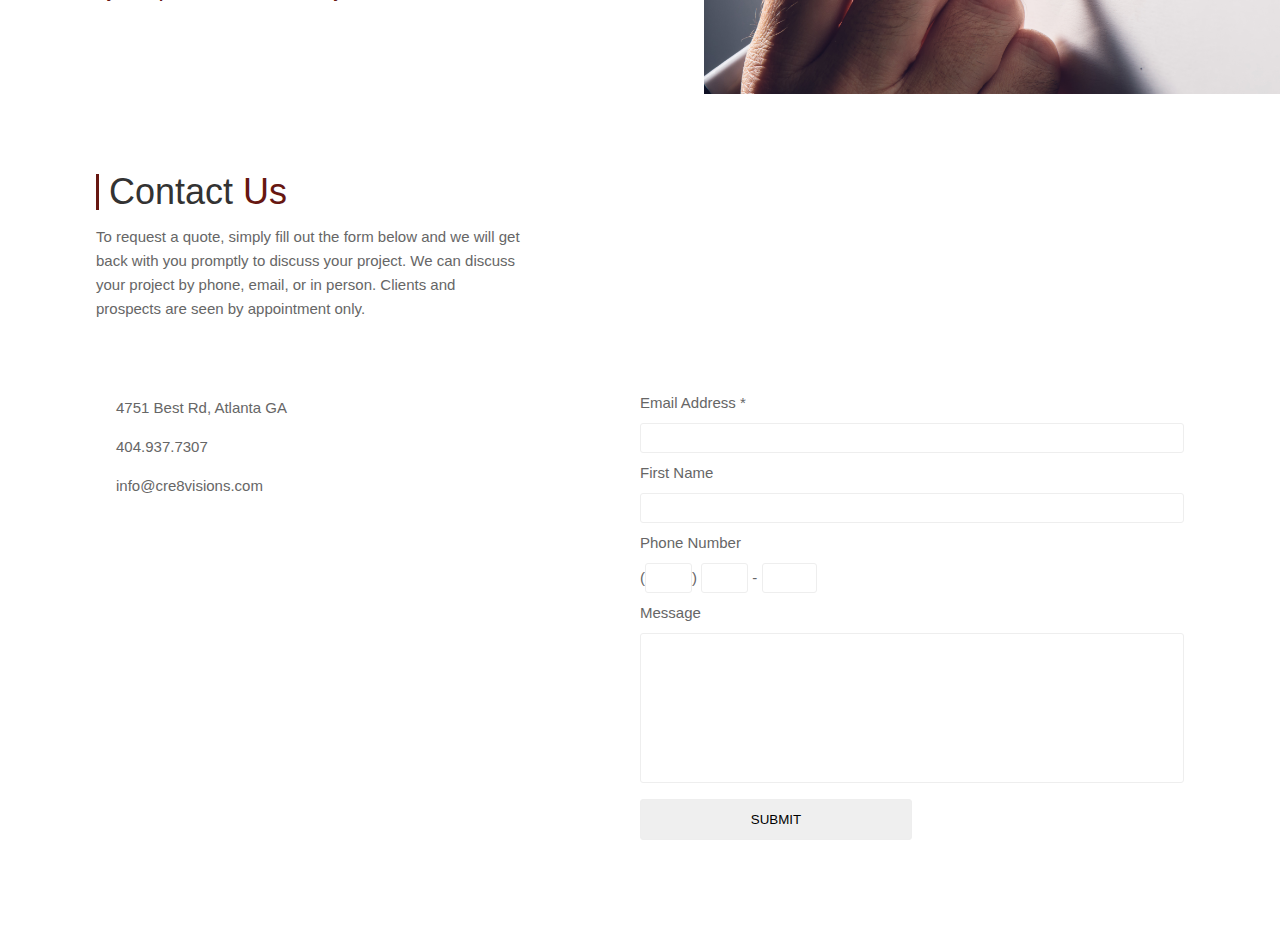
==== commit d96e5b1b: "initial" ====
--- a/index.html
+++ b/index.html
@@ -21,6 +21,7 @@
     <meta property="og:title" content="Cre8 Visions | Atlanta Web Design and Development" />
     <meta property="og:description" content="We offer professional web design services. Let us increase your traffic and leads. We will enhance your online presence, optimize your content and increase your brand awareness." />
     <meta property="og:image" content="http://cre8visions.com/images/facebook.jpg" /> 
+    <link rel="stylesheet" type="text/css" media="screen" href="css/grid.css" />
     <link rel="stylesheet" type="text/css" media="screen" href="css/style.css" />
     <link rel="stylesheet" href="https://use.fontawesome.com/releases/v5.3.1/css/all.css" integrity="sha384-mzrmE5qonljUremFsqc01SB46JvROS7bZs3IO2EmfFsd15uHvIt+Y8vEf7N7fWAU"
         crossorigin="anonymous">
@@ -31,7 +32,7 @@
 </head>
 
 <body>
-    <header>
+    <header class="row">
         <nav>
             <div class="menu-icon">
                 <i class="fa fa-bars fa-2x"></i>
@@ -48,7 +49,7 @@
                 </ul>
             </div>
         </nav>
-        <div class="hero-callout">
+        <div class="hero-callout col">
             <h4>We Are Cre8 Visions</h4>
             <h1>Atlanta web <span class="red-span">design</span></h1>
             <p class="hero-sub">Let us Get You Online In Style.  </p>
--- a/css/style.css
+++ b/css/style.css
@@ -139,11 +139,11 @@
 /* The hero image */
 
 header {
-    background-image: url("/images/header.jpg");
+    background-image: url("/images/hero_image.jpg");
     height: 100vh;
-    background-position: center;
+    background-position: right;
     background-repeat: no-repeat;
-    background-size: cover;
+    background-size: contain;
 }
 
 .hero-callout {
@@ -155,9 +155,9 @@
     color: white;
 }
 
-.row {
+/* .row {
     padding: 15% 0 5% 0;
-}
+} */
 
 .call-out {
     text-align: center;
@@ -413,6 +413,7 @@
         max-height: 60px;
         padding: 20px 0 20px 0;
     }
+    
     nav.black ul {
         background: black;
     }
